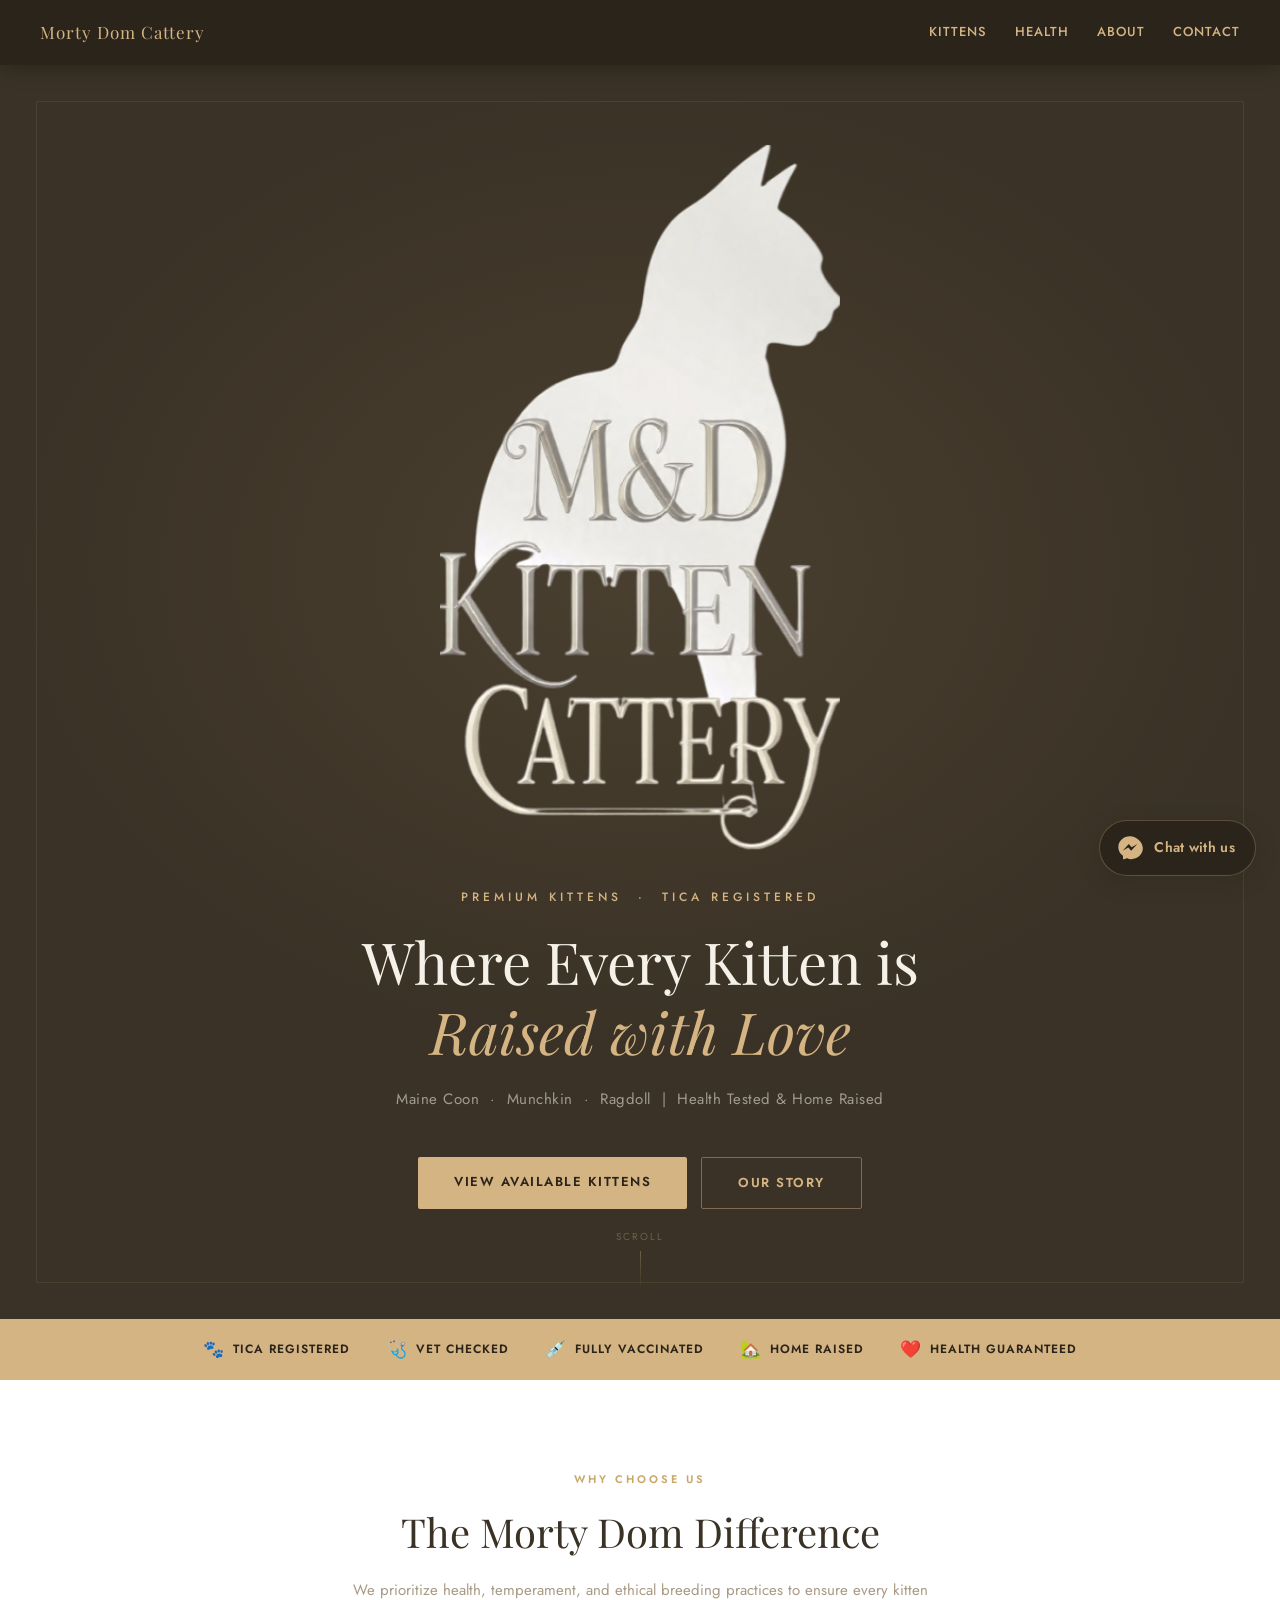
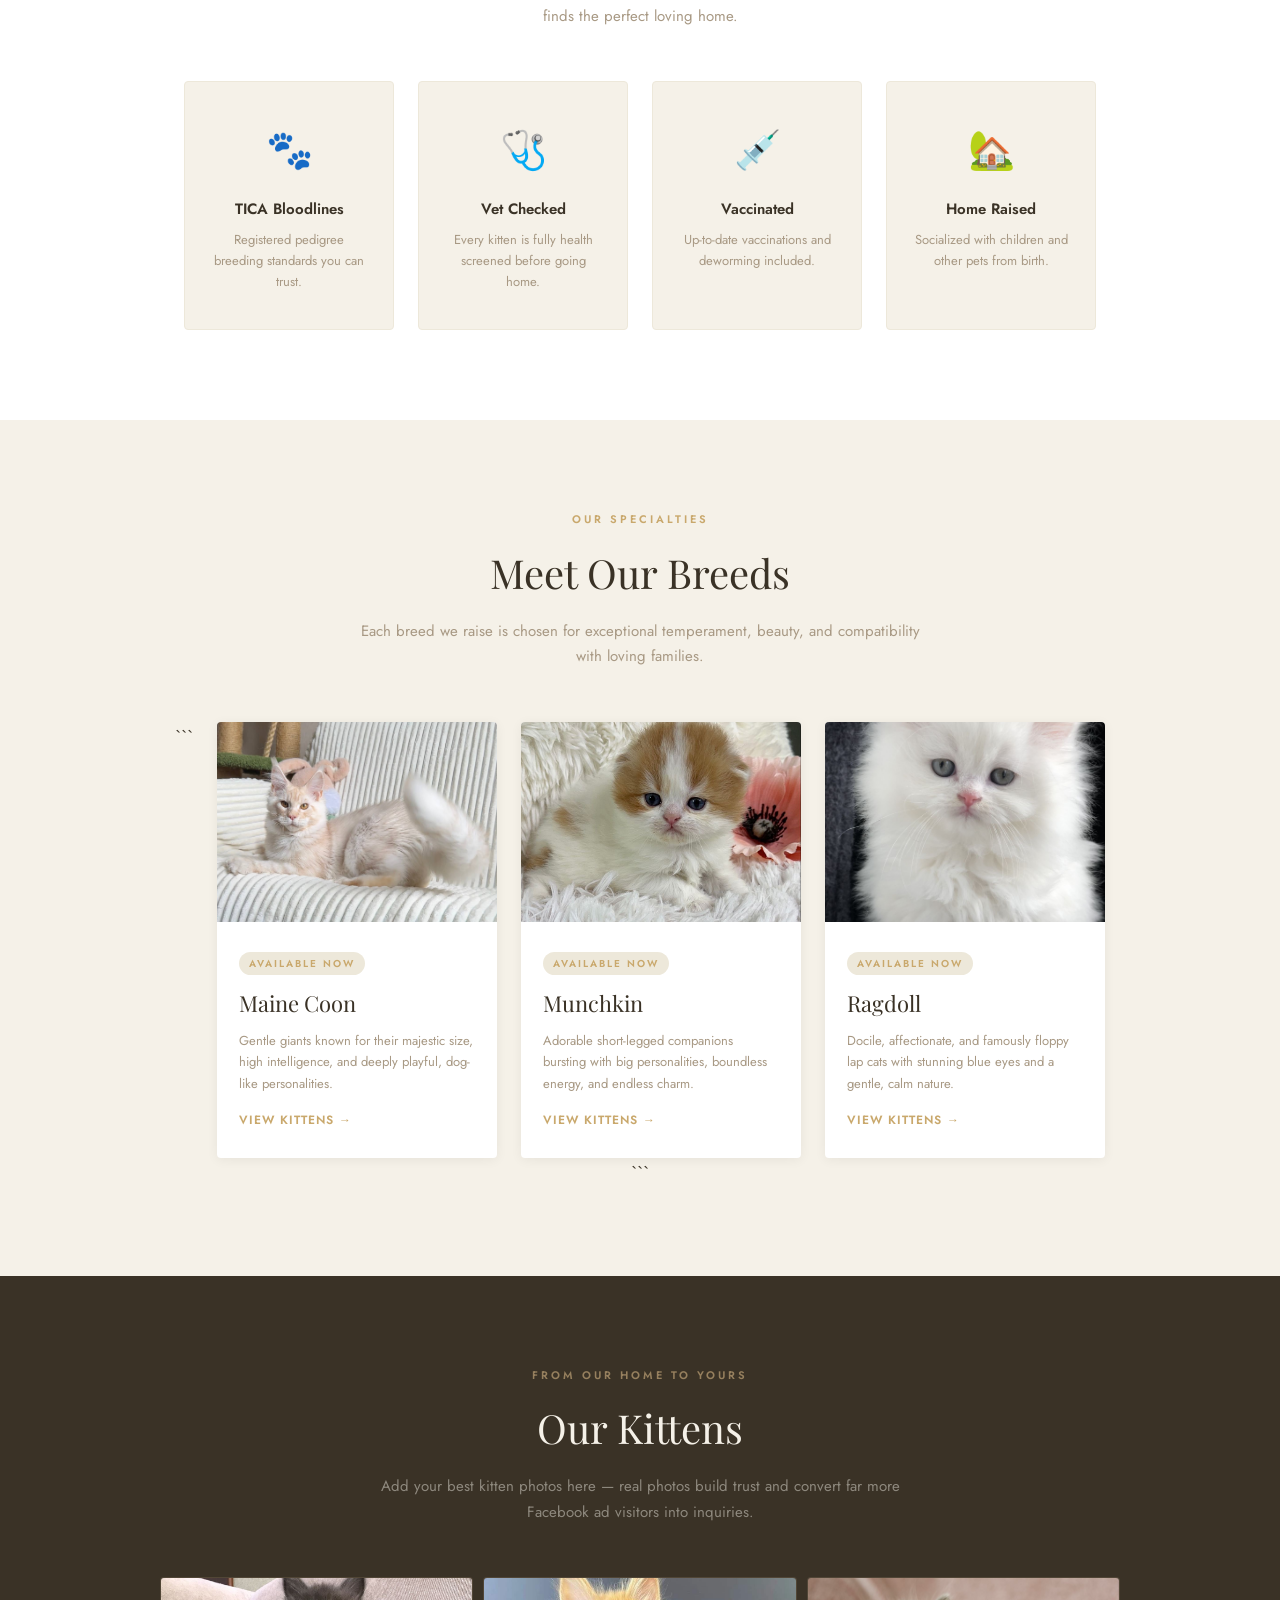
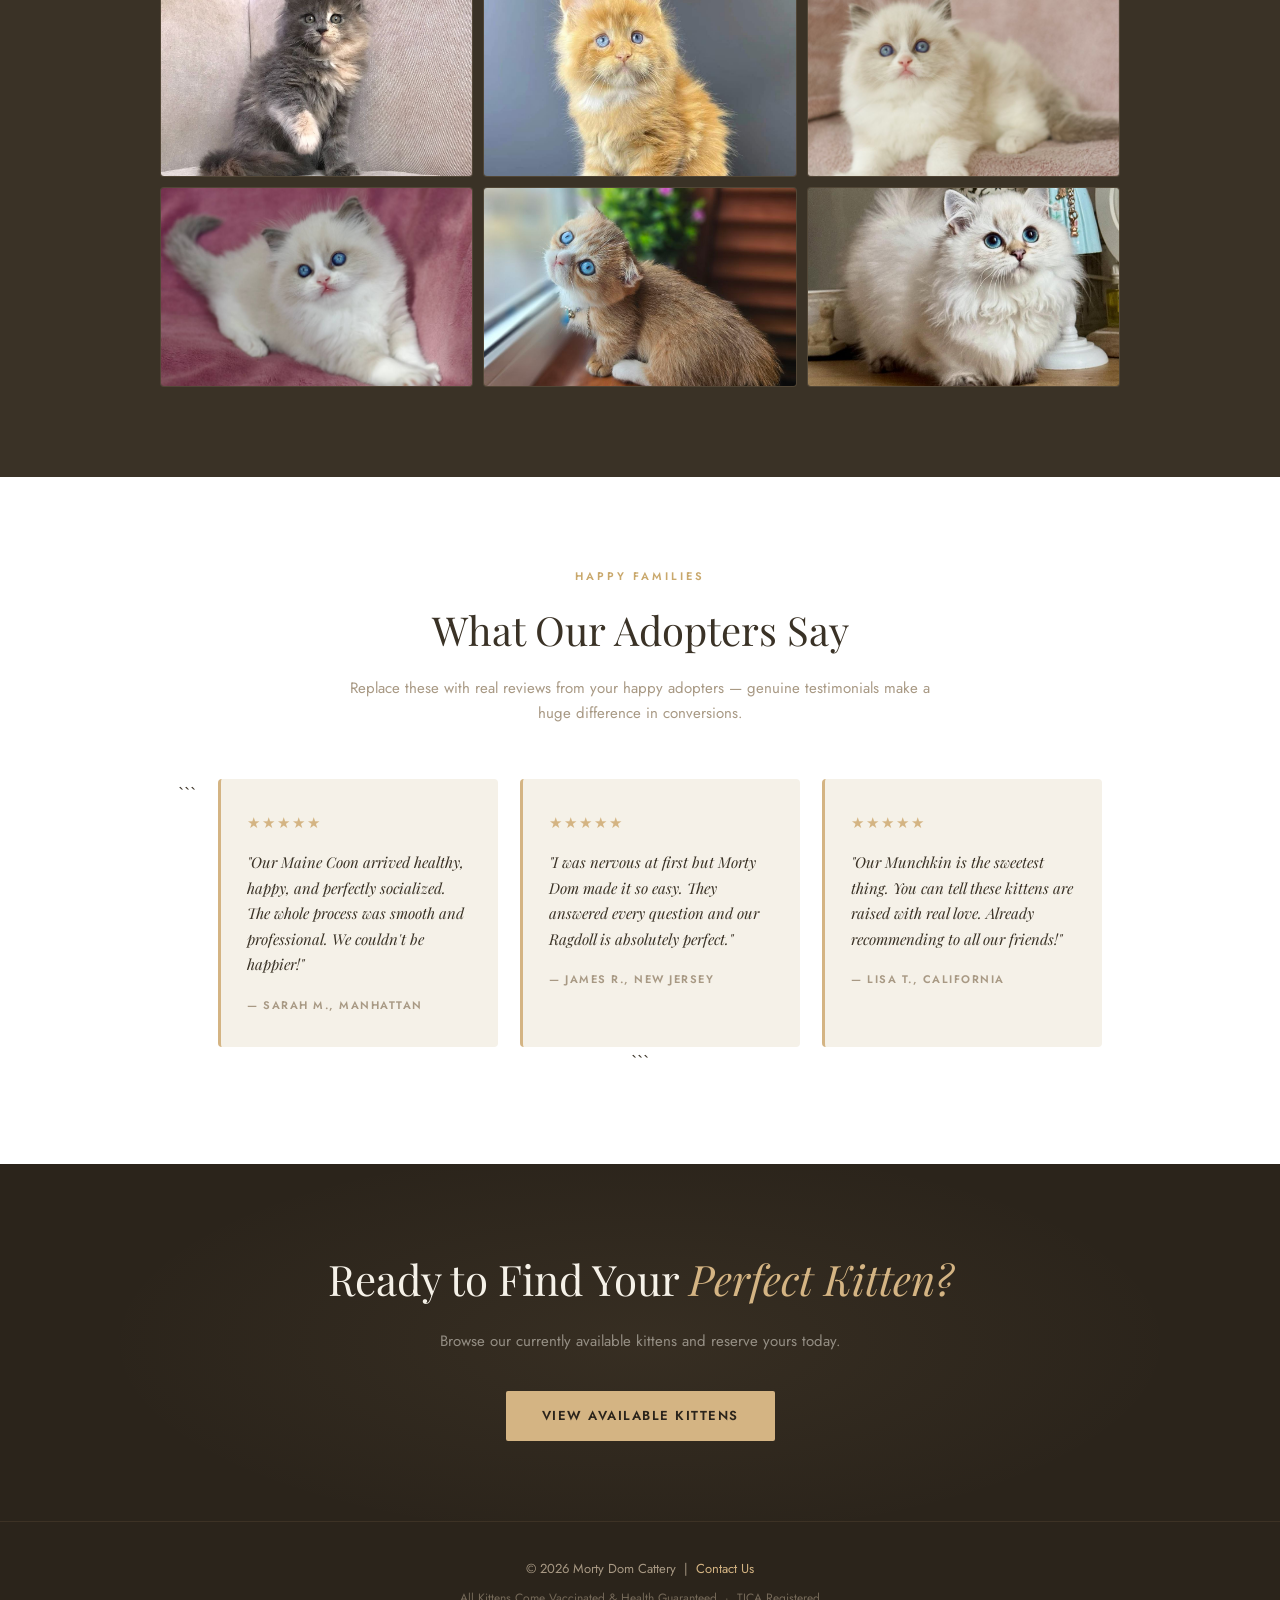
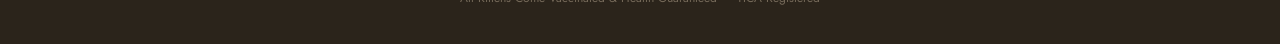
==== index.html @ b960235f "Update testimonial author location from Brooklyn to California" ====
<!DOCTYPE html>

<html lang="en">
<head>
  <!-- Google tag (gtag.js) -->
<script async src="https://www.googletagmanager.com/gtag/js?id=G-SXWEN5PYM0"></script>
<script>
  window.dataLayer = window.dataLayer || [];
  function gtag(){dataLayer.push(arguments);}
  gtag('js', new Date());

  gtag('config', 'G-SXWEN5PYM0');
</script>
  <meta charset="UTF-8">
  <meta name="viewport" content="width=device-width, initial-scale=1.0">
  <title>Morty Dom Cattery | TICA Registered Kittens </title>
  <meta name="description" content="Morty Dom Cattery: Ethical, home-raised Maine Coon, Munchkin & Ragdoll kittens  TICA registered, health tested, socialized. Contact us for available kittens.">
  <link rel="canonical" href="https://mortydomcattery.site/mortydomcattery-eng/"
  <meta name="robots" content="index, follow">
  <link href="https://fonts.googleapis.com/css2?family=Playfair+Display:ital,wght@0,400;0,600;1,400&family=Jost:wght@300;400;500;600&display=swap" rel="stylesheet">

  <style>
    :root {
      --dark:  #2b241b;
      --dark2: #3a3226;
      --gold:  #d4b483;
      --gold2: #c9a86c;
      --cream: #f5f1e8;
      --cream2:#ede8da;
      --muted: #a89984;
    }

    *, *::before, *::after { box-sizing: border-box; margin: 0; padding: 0; }

    body {
      font-family: 'Jost', sans-serif;
      background: var(--cream);
      color: var(--dark2);
      line-height: 1.7;
      overflow-x: hidden;
    }

    /* NAV */
    .nav {
      background: var(--dark);
      padding: 18px 40px;
      display: flex;
      align-items: center;
      justify-content: space-between;
      position: sticky;
      top: 0;
      z-index: 100;
      box-shadow: 0 2px 20px rgba(0,0,0,0.3);
    }
    .nav-brand {
      color: var(--gold);
      font-family: 'Playfair Display', serif;
      font-size: 17px;
      letter-spacing: 1px;
      text-decoration: none;
    }
    .nav-links { display: flex; gap: 28px; }
    .nav-links a {
      color: var(--gold);
      text-decoration: none;
      font-size: 13px;
      font-weight: 500;
      letter-spacing: 1px;
      text-transform: uppercase;
      transition: color 0.2s;
    }
    .nav-links a:hover { color: #fff; }

    /* HERO */
    .hero {
      background: var(--dark2);
      min-height: 94vh;
      display: flex;
      flex-direction: column;
      align-items: center;
      justify-content: center;
      text-align: center;
      padding: 80px 24px 110px;
      position: relative;
      overflow: hidden;
    }
    .hero::before {
      content: '';
      position: absolute; inset: 0;
      background: radial-gradient(ellipse 70% 55% at 50% 40%, rgba(212,180,131,0.10) 0%, transparent 70%);
      pointer-events: none;
    }
    .hero::after {
      content: '';
      position: absolute;
      top: 36px; left: 36px; right: 36px; bottom: 36px;
      border: 1px solid rgba(212,180,131,0.12);
      pointer-events: none;
    }
    .hero-logo {
      width: min(52vw, 400px);
      height: auto;
      margin: 0 auto 36px;
      animation: fadeDown 0.9s ease both;
    }
    .hero-eyebrow {
      font-size: 12px; font-weight: 500;
      letter-spacing: 4px; text-transform: uppercase;
      color: var(--gold); margin-bottom: 18px;
      animation: fadeDown 0.9s 0.1s ease both;
    }
    .hero h1 {
      font-family: 'Playfair Display', serif;
      font-size: clamp(30px, 5.5vw, 58px);
      color: var(--cream);
      font-weight: 400; line-height: 1.22;
      max-width: 700px; margin: 0 auto 20px;
      animation: fadeDown 0.9s 0.2s ease both;
    }
    .hero h1 em { color: var(--gold); font-style: italic; }
    .hero-sub {
      color: rgba(245,241,232,0.55);
      font-size: 15px; letter-spacing: 0.5px;
      margin-bottom: 44px;
      animation: fadeDown 0.9s 0.3s ease both;
    }
    .hero-btns {
      display: flex; gap: 14px; flex-wrap: wrap; justify-content: center;
      animation: fadeDown 0.9s 0.4s ease both;
    }

    .btn {
      padding: 14px 36px;
      border-radius: 2px;
      font-family: 'Jost', sans-serif;
      font-size: 13px; font-weight: 600;
      letter-spacing: 1.5px; text-transform: uppercase;
      text-decoration: none;
      transition: all 0.25s;
      display: inline-block;
    }
    .btn-primary { background: var(--gold); color: var(--dark); }
    .btn-primary:hover {
      background: var(--gold2);
      transform: translateY(-2px);
      box-shadow: 0 8px 24px rgba(212,180,131,0.3);
    }
    .btn-outline {
      border: 1.5px solid rgba(212,180,131,0.45);
      color: var(--gold);
    }
    .btn-outline:hover {
      border-color: var(--gold);
      background: rgba(212,180,131,0.07);
      transform: translateY(-2px);
    }

    .scroll-cue {
      position: absolute; bottom: 30px; left: 50%;
      transform: translateX(-50%);
      display: flex; flex-direction: column; align-items: center; gap: 6px;
      color: rgba(212,180,131,0.35);
      font-size: 10px; letter-spacing: 2px; text-transform: uppercase;
      animation: floatY 2.6s ease-in-out infinite;
    }
    .scroll-cue::after {
      content: '';
      display: block; width: 1px; height: 38px;
      background: linear-gradient(to bottom, rgba(212,180,131,0.35), transparent);
    }

    /* TRUST STRIP */
    .trust-strip {
      background: var(--gold);
      padding: 16px 20px;
      display: flex; justify-content: center; gap: 36px; flex-wrap: wrap;
    }
    .trust-item {
      display: flex; align-items: center; gap: 8px;
      font-size: 12px; font-weight: 600;
      letter-spacing: 1px; text-transform: uppercase;
      color: var(--dark);
    }
    .trust-item .ti { font-size: 17px; }

    /* SECTION HEADERS */
    .section-label {
      font-size: 11px; font-weight: 600;
      letter-spacing: 3px; text-transform: uppercase;
      color: var(--gold2); margin-bottom: 10px;
    }
    .section-title {
      font-family: 'Playfair Display', serif;
      font-size: clamp(26px, 4vw, 40px);
      font-weight: 400; color: var(--dark2);
      margin-bottom: 12px;
    }
    .section-desc {
      max-width: 580px; margin: 0 auto 52px;
      color: var(--muted); font-size: 15px;
    }

    /* WHY US */
    .why {
      background: #fff;
      padding: 90px 20px;
      text-align: center;
    }
    .why-grid {
      display: flex; justify-content: center; gap: 24px; flex-wrap: wrap;
      max-width: 960px; margin: 0 auto;
    }
    .why-card {
      background: var(--cream);
      border: 1px solid var(--cream2);
      border-radius: 4px;
      padding: 36px 24px; width: 210px;
      transition: transform 0.25s, box-shadow 0.25s;
    }
    .why-card:hover {
      transform: translateY(-5px);
      box-shadow: 0 14px 36px rgba(58,50,38,0.08);
    }
    .why-card .big-icon { font-size: 38px; margin-bottom: 14px; display: block; }
    .why-card h3 { font-size: 15px; font-weight: 600; margin-bottom: 8px; }
    .why-card p { font-size: 13px; color: var(--muted); line-height: 1.6; }

    /* BREEDS */
    .breeds-section {
      background: var(--cream);
      padding: 90px 20px;
      text-align: center;
    }
    .breeds-grid {
      display: flex; justify-content: center; gap: 24px; flex-wrap: wrap;
      max-width: 960px; margin: 0 auto;
    }
    .breed-card {
      background: #fff;
      border-radius: 4px; overflow: hidden;
      width: 280px;
      box-shadow: 0 2px 12px rgba(0,0,0,0.06);
      transition: transform 0.25s, box-shadow 0.25s;
      text-align: left;
    }
    .breed-card:hover {
      transform: translateY(-6px);
      box-shadow: 0 18px 44px rgba(58,50,38,0.12);
    }
    .breed-img-slot {
      width: 100%; height: 200px;
      background: var(--cream2);
      display: flex; flex-direction: column;
      align-items: center; justify-content: center; gap: 8px;
      color: var(--muted); overflow: hidden;
    }
    .breed-img-slot img { width: 100%; height: 100%; object-fit: cover; display: block; }
    .breed-img-slot .paw { font-size: 42px; opacity: 0.3; }
    .breed-img-slot .slot-label {
      font-size: 10px; letter-spacing: 2px;
      text-transform: uppercase; opacity: 0.6;
    }
    .breed-body { padding: 26px 22px; }
    .breed-tag {
      display: inline-block;
      background: var(--cream2); color: var(--gold2);
      font-size: 10px; font-weight: 600;
      letter-spacing: 2px; text-transform: uppercase;
      padding: 3px 10px; border-radius: 20px; margin-bottom: 10px;
    }
    .breed-body h3 {
      font-family: 'Playfair Display', serif;
      font-size: 22px; font-weight: 400;
      color: var(--dark2); margin-bottom: 8px;
    }
    .breed-body p { font-size: 13px; color: var(--muted); line-height: 1.65; }
    .breed-link {
      display: inline-block; margin-top: 16px;
      font-size: 12px; font-weight: 600;
      letter-spacing: 1px; text-transform: uppercase;
      color: var(--gold2); text-decoration: none;
      border-bottom: 1px solid transparent;
      transition: border-color 0.2s;
    }
    .breed-link:hover { border-color: var(--gold2); }

    /* GALLERY */
    .gallery-section {
      background: var(--dark2);
      padding: 90px 20px;
      text-align: center;
    }
    .gallery-section .section-title { color: var(--cream); }
    .gallery-section .section-desc { color: rgba(245,241,232,0.45); }
    .gallery-grid {
      display: grid;
      grid-template-columns: repeat(3, 1fr);
      gap: 10px;
      max-width: 960px; margin: 0 auto;
    }
    .gallery-slot {
      background: rgba(255,255,255,0.04);
      border: 1px solid rgba(212,180,131,0.10);
      border-radius: 4px; height: 200px;
      display: flex; flex-direction: column;
      align-items: center; justify-content: center; gap: 10px;
      color: rgba(212,180,131,0.25);
      font-size: 10px; letter-spacing: 2px; text-transform: uppercase;
      transition: background 0.2s; overflow: hidden;
    }
    .gallery-slot img { width: 100%; height: 100%; object-fit: cover; display: block; }
    .gallery-slot:hover { background: rgba(212,180,131,0.04); }
    .gallery-slot .cam { font-size: 30px; opacity: 0.25; }

    /* TESTIMONIALS */
    .testimonials {
      background: #fff;
      padding: 90px 20px;
      text-align: center;
    }
    .testi-grid {
      display: flex; justify-content: center; gap: 22px; flex-wrap: wrap;
      max-width: 960px; margin: 0 auto;
    }
    .testi-card {
      background: var(--cream);
      border-left: 3px solid var(--gold);
      border-radius: 4px;
      padding: 32px 26px; width: 280px;
      text-align: left;
      transition: transform 0.2s;
    }
    .testi-card:hover { transform: translateY(-3px); }
    .stars { color: var(--gold); font-size: 15px; margin-bottom: 14px; letter-spacing: 2px; }
    .testi-card blockquote {
      font-family: 'Playfair Display', serif;
      font-style: italic; font-size: 15px;
      color: var(--dark2); line-height: 1.7;
      margin-bottom: 18px;
    }
    .testi-author {
      font-size: 11px; font-weight: 600;
      letter-spacing: 1.5px; text-transform: uppercase;
      color: var(--muted);
    }

    /* CTA BANNER */
    .cta-banner {
      background: var(--dark);
      padding: 80px 20px;
      text-align: center;
      position: relative; overflow: hidden;
    }
    .cta-banner::before {
      content: '';
      position: absolute; inset: 0;
      background: radial-gradient(ellipse 60% 80% at 50% 50%, rgba(212,180,131,0.07) 0%, transparent 70%);
    }
    .cta-banner h2 {
      font-family: 'Playfair Display', serif;
      font-size: clamp(24px, 4vw, 42px);
      color: var(--cream); font-weight: 400;
      margin-bottom: 14px; position: relative;
    }
    .cta-banner h2 em { color: var(--gold); font-style: italic; }
    .cta-banner p {
      color: rgba(245,241,232,0.5); font-size: 15px;
      margin-bottom: 36px; position: relative;
    }
    .cta-banner .btn { position: relative; }

    /* FOOTER */
    footer {
      background: var(--dark);
      border-top: 1px solid rgba(212,180,131,0.1);
      color: var(--muted);
      text-align: center;
      padding: 36px 20px;
      font-size: 13px;
    }
    footer a { color: var(--gold); text-decoration: none; }
    footer a:hover { text-decoration: underline; }

    /* ANIMATIONS */
    @keyframes fadeDown {
      from { opacity: 0; transform: translateY(-16px); }
      to   { opacity: 1; transform: translateY(0); }
    }
    @keyframes floatY {
      0%, 100% { transform: translateX(-50%) translateY(0); }
      50%       { transform: translateX(-50%) translateY(7px); }
    }

    /* RESPONSIVE */
    @media (max-width: 700px) {
      .nav { padding: 14px 18px; }
      .nav-links { gap: 14px; }
      .nav-links a { font-size: 11px; letter-spacing: 0.5px; }
      .hero::after { display: none; }
      .gallery-grid { grid-template-columns: repeat(2, 1fr); }
      .why-card { width: 150px; padding: 24px 14px; }
      .breed-card, .testi-card { width: 100%; max-width: 340px; }
    }
  </style>

</head>
<body>

  <!-- NAV -->

  <nav class="nav">
    <a href="index.html" class="nav-brand">Morty Dom Cattery</a>
    <div class="nav-links">
      <a href="kittens.html">Kittens</a>
      <a href="health.html">Health</a>
      <a href="about.html">About</a>
      <a href="contact.html">Contact</a>
    </div>
  </nav>

  <!-- HERO -->

  <section class="hero">
    <img src="images/logo.png?v=19" alt="Morty Dom Cattery" class="hero-logo">
    <p class="hero-eyebrow">premium kittens &nbsp;·&nbsp; TICA Registered</p>
    <h1>Where Every Kitten is <em>Raised with Love</em></h1>
    <p class="hero-sub">Maine Coon &nbsp;·&nbsp; Munchkin &nbsp;·&nbsp; Ragdoll &nbsp;|&nbsp; Health Tested &amp; Home Raised</p>
    <div class="hero-btns">
      <a href="kittens.html" class="btn btn-primary">View Available Kittens</a>
      <a href="about.html" class="btn btn-outline">Our Story</a>
    </div>
    <div class="scroll-cue">Scroll</div>
  </section>

  <!-- TRUST STRIP -->

  <div class="trust-strip">
    <div class="trust-item"><span class="ti">🐾</span> TICA Registered</div>
    <div class="trust-item"><span class="ti">🩺</span> Vet Checked</div>
    <div class="trust-item"><span class="ti">💉</span> Fully Vaccinated</div>
    <div class="trust-item"><span class="ti">🏡</span> Home Raised</div>
    <div class="trust-item"><span class="ti">❤️</span> Health Guaranteed</div>
  </div>

  <!-- WHY US -->

  <section class="why">
    <p class="section-label">Why Choose Us</p>
    <h2 class="section-title">The Morty Dom Difference</h2>
    <p class="section-desc">We prioritize health, temperament, and ethical breeding practices to ensure every kitten finds the perfect loving home.</p>
    <div class="why-grid">
      <div class="why-card">
        <span class="big-icon">🐾</span>
        <h3>TICA Bloodlines</h3>
        <p>Registered pedigree breeding standards you can trust.</p>
      </div>
      <div class="why-card">
        <span class="big-icon">🩺</span>
        <h3>Vet Checked</h3>
        <p>Every kitten is fully health screened before going home.</p>
      </div>
      <div class="why-card">
        <span class="big-icon">💉</span>
        <h3>Vaccinated</h3>
        <p>Up-to-date vaccinations and deworming included.</p>
      </div>
      <div class="why-card">
        <span class="big-icon">🏡</span>
        <h3>Home Raised</h3>
        <p>Socialized with children and other pets from birth.</p>
      </div>
    </div>
  </section>

  <!-- BREEDS -->

  <section class="breeds-section">
    <p class="section-label">Our Specialties</p>
    <h2 class="section-title">Meet Our Breeds</h2>
    <p class="section-desc">Each breed we raise is chosen for exceptional temperament, beauty, and compatibility with loving families.</p>
    <div class="breeds-grid">

```
  <div class="breed-card">
    <div class="breed-img-slot">
      <img src="images/Maine Coon.JPG" alt="Maine Coon Kitten">
    </div>
    <div class="breed-body">
      <span class="breed-tag">Available Now</span>
      <h3>Maine Coon</h3>
      <p>Gentle giants known for their majestic size, high intelligence, and deeply playful, dog-like personalities.</p>
      <a href="kittens.html" class="breed-link">View Kittens →</a>
    </div>
  </div>

  <div class="breed-card">
    <div class="breed-img-slot">
      <img src="images/Munchkin.JPG" alt="Munchkin Kitten">
    </div>
    <div class="breed-body">
      <span class="breed-tag">Available Now</span>
      <h3>Munchkin</h3>
      <p>Adorable short-legged companions bursting with big personalities, boundless energy, and endless charm.</p>
      <a href="kittens.html" class="breed-link">View Kittens →</a>
    </div>
  </div>

  <div class="breed-card">
    <div class="breed-img-slot">
      <img src="images/Ragdoll.JPG" alt="Ragdoll Kitten">
    </div>
    <div class="breed-body">
      <span class="breed-tag">Available Now</span>
      <h3>Ragdoll</h3>
      <p>Docile, affectionate, and famously floppy lap cats with stunning blue eyes and a gentle, calm nature.</p>
      <a href="kittens.html" class="breed-link">View Kittens →</a>
    </div>
  </div>

</div>
```

  </section>

  <!-- PHOTO GALLERY -->

  <section class="gallery-section">
    <p class="section-label" style="color: rgba(212,180,131,0.6);">From Our Home to Yours</p>
    <h2 class="section-title">Our Kittens</h2>
    <p class="section-desc">Add your best kitten photos here — real photos build trust and convert far more Facebook ad visitors into inquiries.</p>
    <div class="gallery-grid">
      <div class="gallery-slot"><img src="images/gallery 1.JPG" alt="Kitten"></div>
      <div class="gallery-slot"><img src="images/gallery 2.JPG" alt="Kitten"></div>
      <div class="gallery-slot"><img src="images/gallery 3.JPG" alt="Kitten"></div>
      <div class="gallery-slot"><img src="images/gallery 4.JPG" alt="Kitten"></div>
      <div class="gallery-slot"><img src="images/gallery 5.JPG" alt="Kitten"></div>
      <div class="gallery-slot"><img src="images/gallery 6.JPG" alt="Kitten"></div>
    </div>
  </section>

  <!-- TESTIMONIALS -->

  <section class="testimonials">
    <p class="section-label">Happy Families</p>
    <h2 class="section-title">What Our Adopters Say</h2>
    <p class="section-desc">Replace these with real reviews from your happy adopters — genuine testimonials make a huge difference in conversions.</p>
    <div class="testi-grid">

```
  <div class="testi-card">
    <div class="stars">★★★★★</div>
    <blockquote>"Our Maine Coon arrived healthy, happy, and perfectly socialized. The whole process was smooth and professional. We couldn't be happier!"</blockquote>
    <div class="testi-author">— Sarah M., Manhattan</div>
  </div>

  <div class="testi-card">
    <div class="stars">★★★★★</div>
    <blockquote>"I was nervous at first but Morty Dom made it so easy. They answered every question and our Ragdoll is absolutely perfect."</blockquote>
    <div class="testi-author">— James R., New Jersey</div>
  </div>

  <div class="testi-card">
    <div class="stars">★★★★★</div>
    <blockquote>"Our Munchkin is the sweetest thing. You can tell these kittens are raised with real love. Already recommending to all our friends!"</blockquote>
    <div class="testi-author">— Lisa T., California</div>
  </div>

</div>
```

  </section>

  <!-- CTA BANNER -->

  <section class="cta-banner">
    <h2>Ready to Find Your <em>Perfect Kitten?</em></h2>
    <p>Browse our currently available kittens and reserve yours today.</p>
    <a href="kittens.html" class="btn btn-primary">View Available Kittens</a>
  </section>

  <!-- FOOTER -->

  <footer>
    <p>© 2026 Morty Dom Cattery &nbsp;|&nbsp;
      <a href="contact.html">Contact Us</a>
    </p>
    <p style="margin-top:8px; font-size:12px; opacity:0.6;">All Kittens Come Vaccinated &amp; Health Guaranteed &nbsp;·&nbsp; TICA Registered</p>
  </footer>
<a href="https://m.me/MortyDomCatterry" class="mdc-chat-btn" target="_blank" rel="noopener noreferrer" aria-label="Chat with us on Messenger">
  <svg viewBox="0 0 24 24" width="28" height="28" fill="currentColor">
    <path d="M12 2C6.48 2 2 6.14 2 11.25c0 2.91 1.45 5.5 3.73 7.15.19.14.3.36.29.6l-.06 1.83c-.02.58.55 1.02 1.09.79l2.06-.88c.18-.08.39-.07.56.02 1.01.5 2.14.79 3.33.79 5.52 0 10-4.14 10-9.25S17.52 2 12 2zm1 12.25l-2.5-2.67-4.8 2.67 5.25-5.58 2.5 2.67 4.8-2.67-5.25 5.58z"/>
  </svg>
  <span class="mdc-chat-label">Chat with us</span>
</a>

<style>
  .mdc-chat-btn {
    position: fixed;
    bottom: 24px;
    right: 24px;
    background: #2b241b;
    color: #d4b483;
    height: 56px;
    padding: 0 20px 0 16px;
    border-radius: 30px;
    display: flex;
    align-items: center;
    gap: 10px;
    text-decoration: none;
    box-shadow: 0 6px 20px rgba(43,36,27,0.35);
    z-index: 9999;
    font-family: 'Jost', -apple-system, sans-serif;
    font-size: 14px;
    font-weight: 600;
    letter-spacing: 0.3px;
    border: 1px solid rgba(212,180,131,0.3);
    transition: transform 0.2s ease, background 0.2s ease;
  }
  .mdc-chat-btn:hover {
    transform: translateY(-2px);
    background: #3a3226;
  }
  .mdc-chat-btn svg {
    flex-shrink: 0;
  }
  @media (max-width: 480px) {
    .mdc-chat-label {
      display: none;
    }
    .mdc-chat-btn {
      width: 56px;
      height: 56px;
      padding: 0;
      justify-content: center;
      border-radius: 50%;
    }
  }
</style>
</body>
</html>
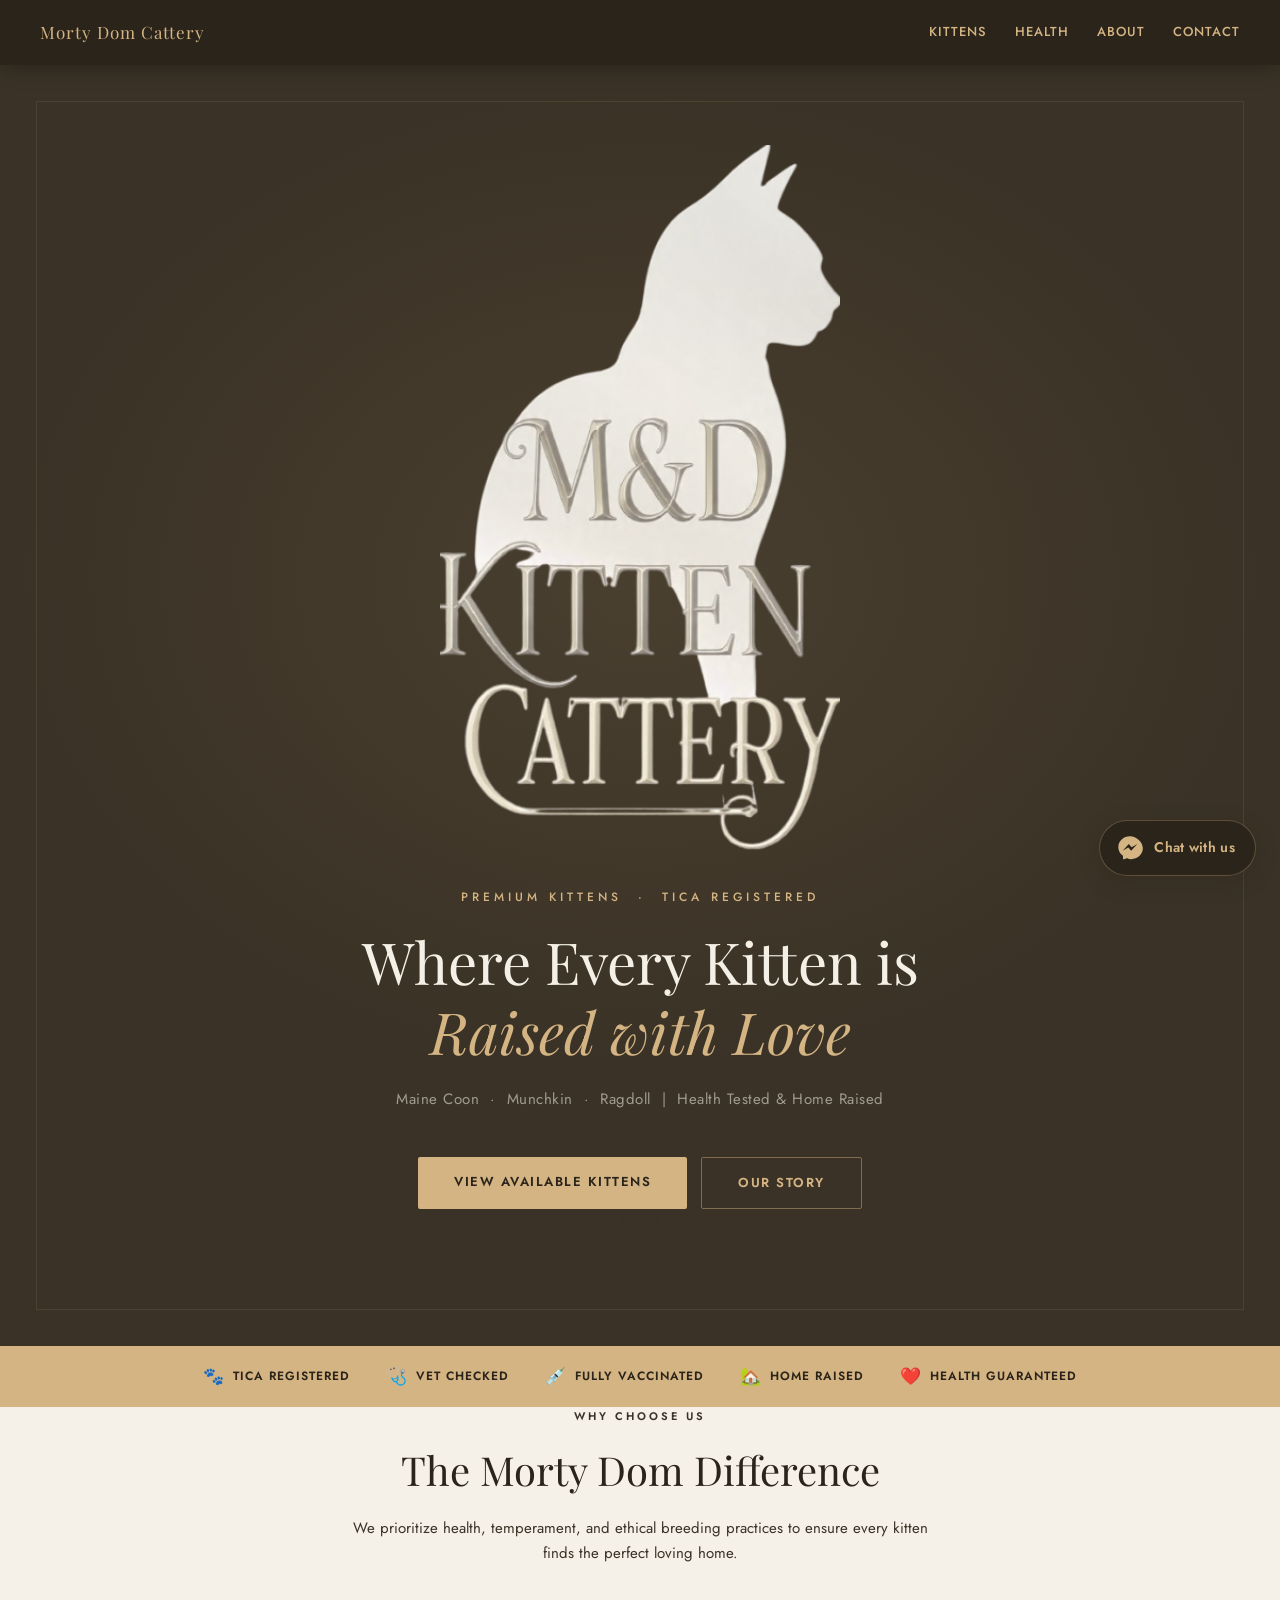
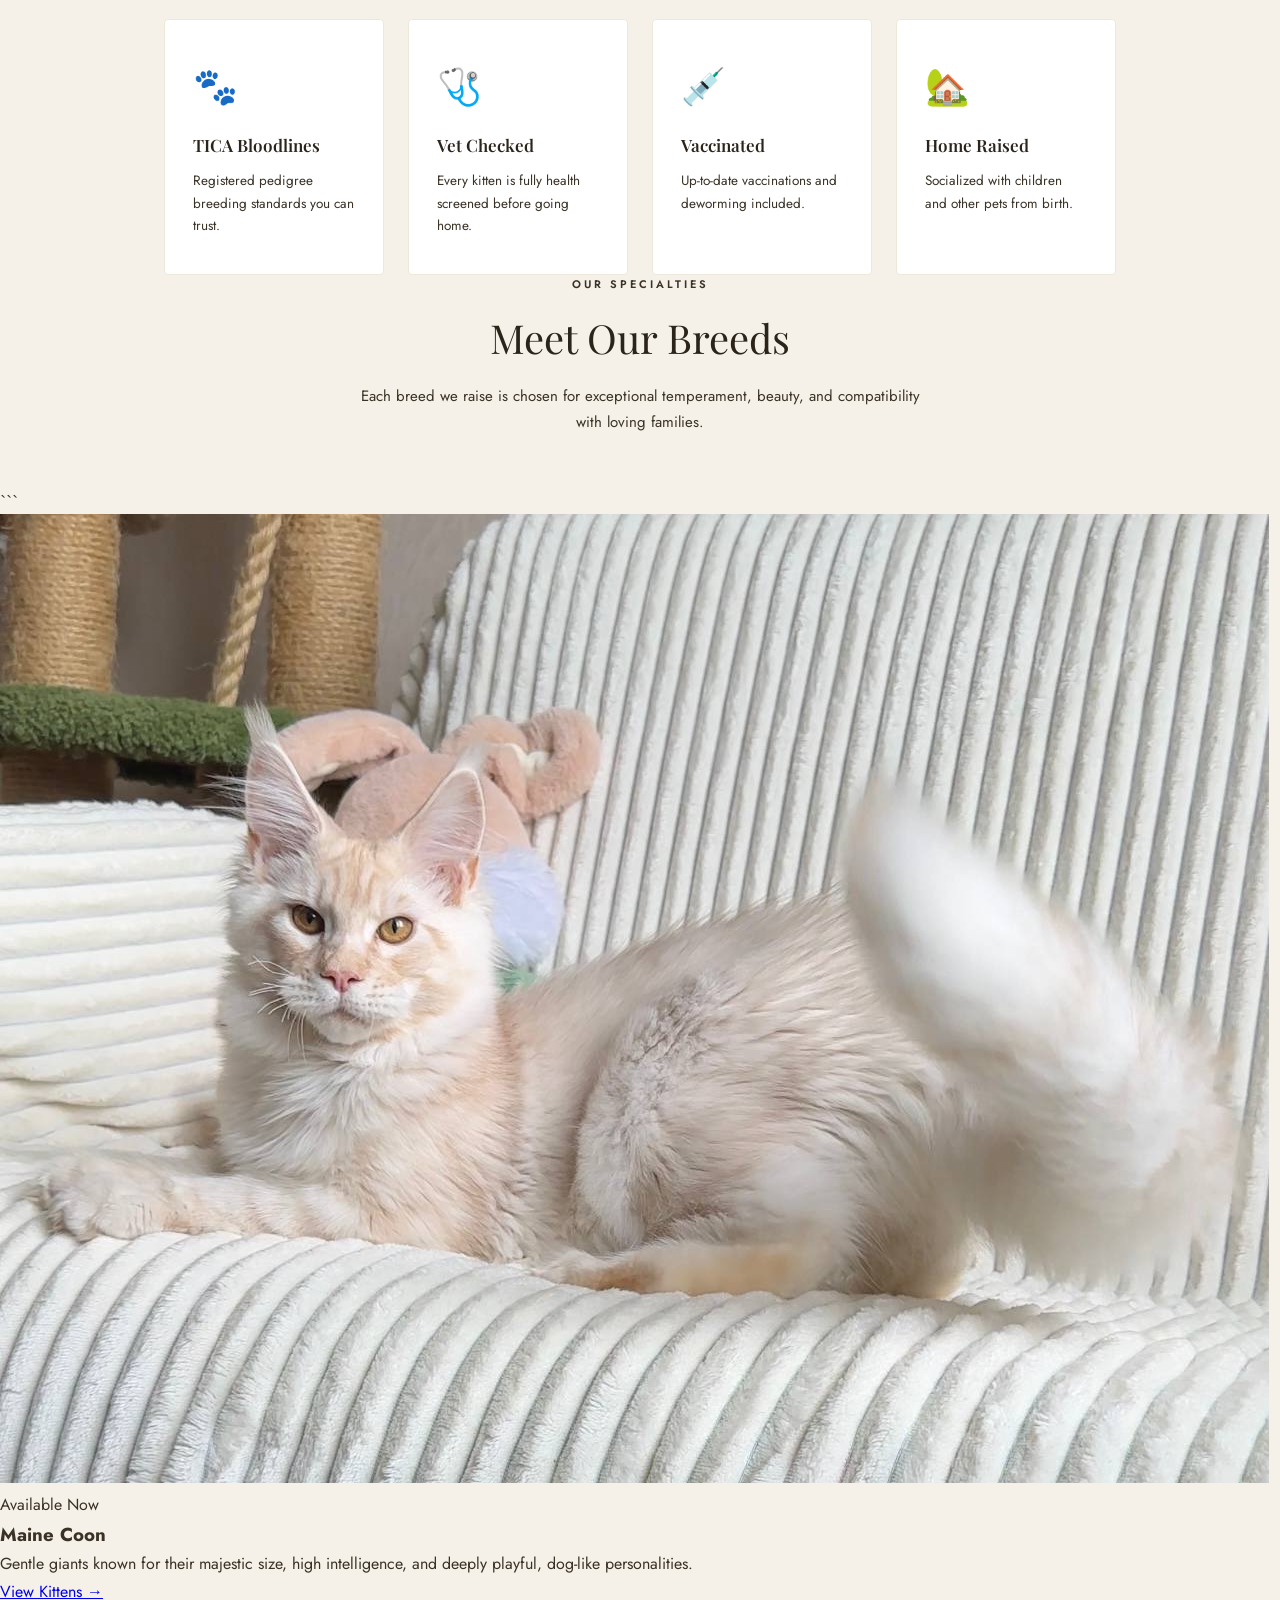
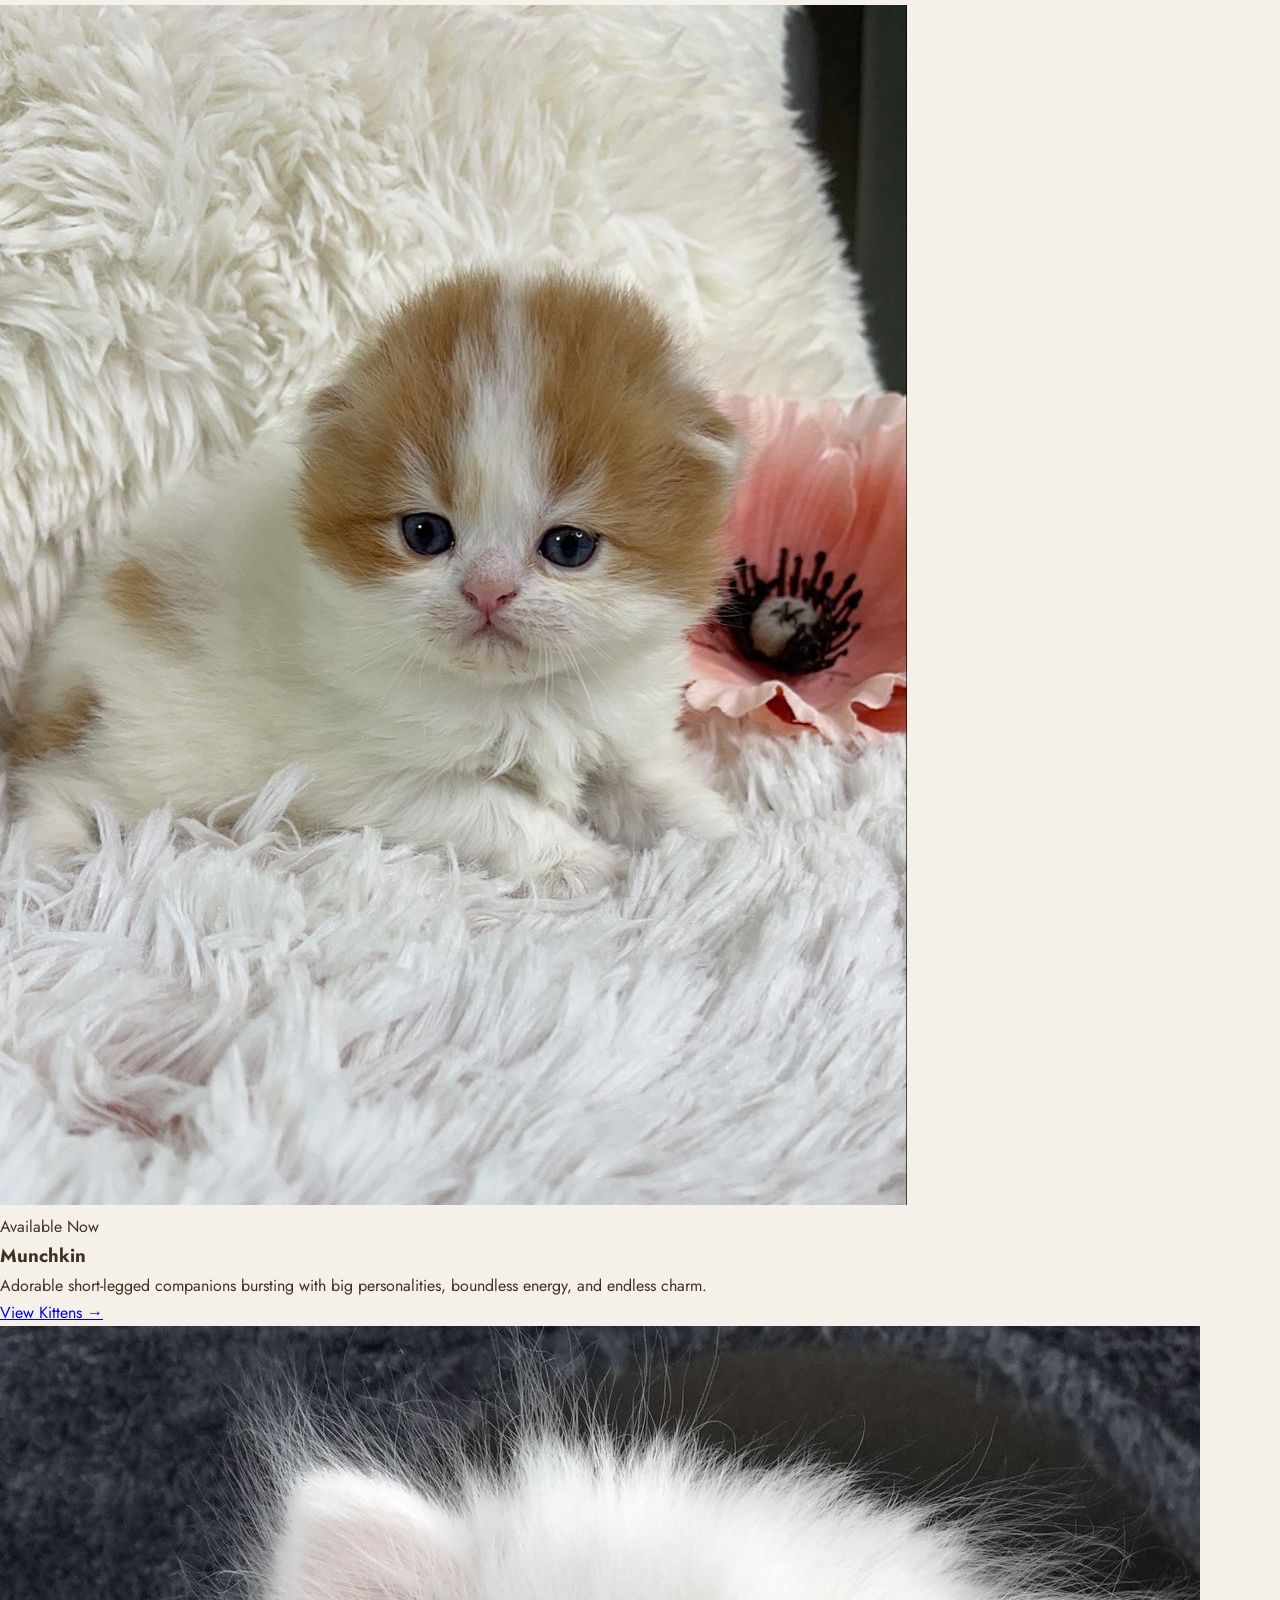
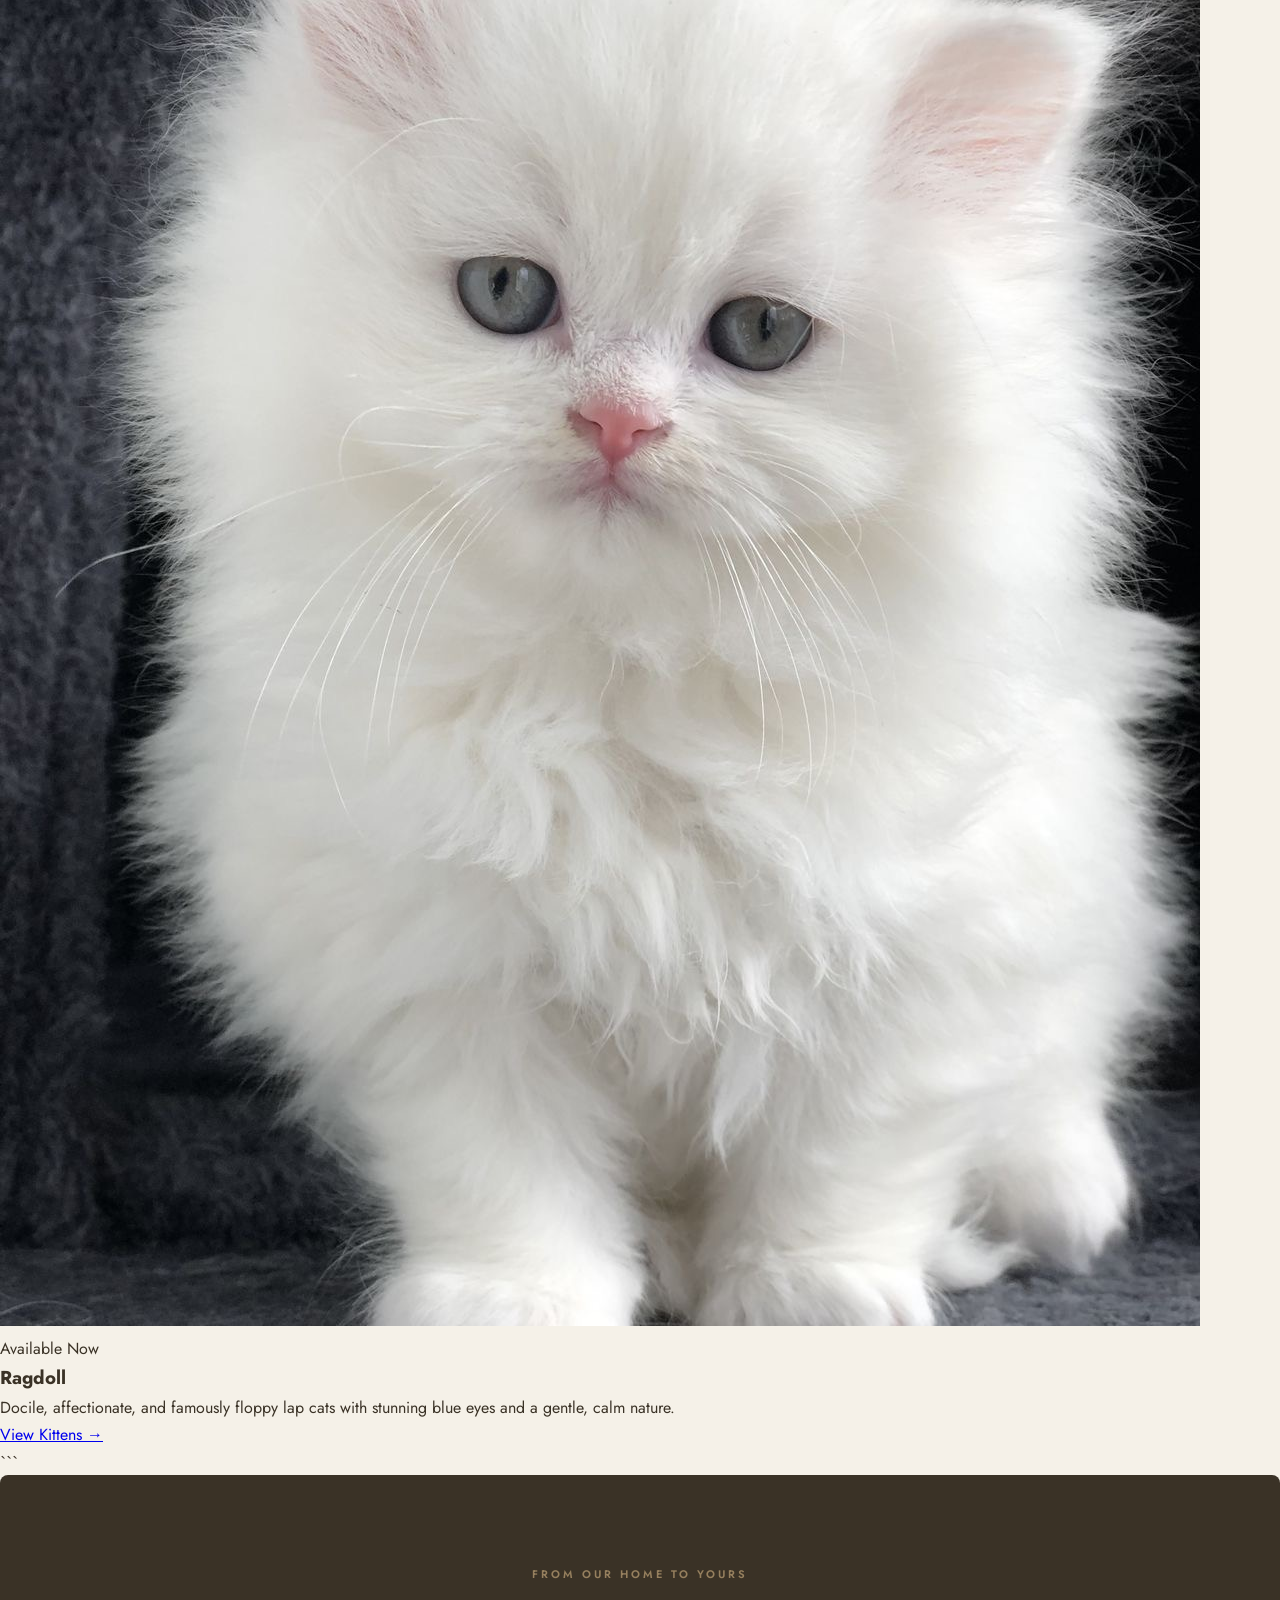
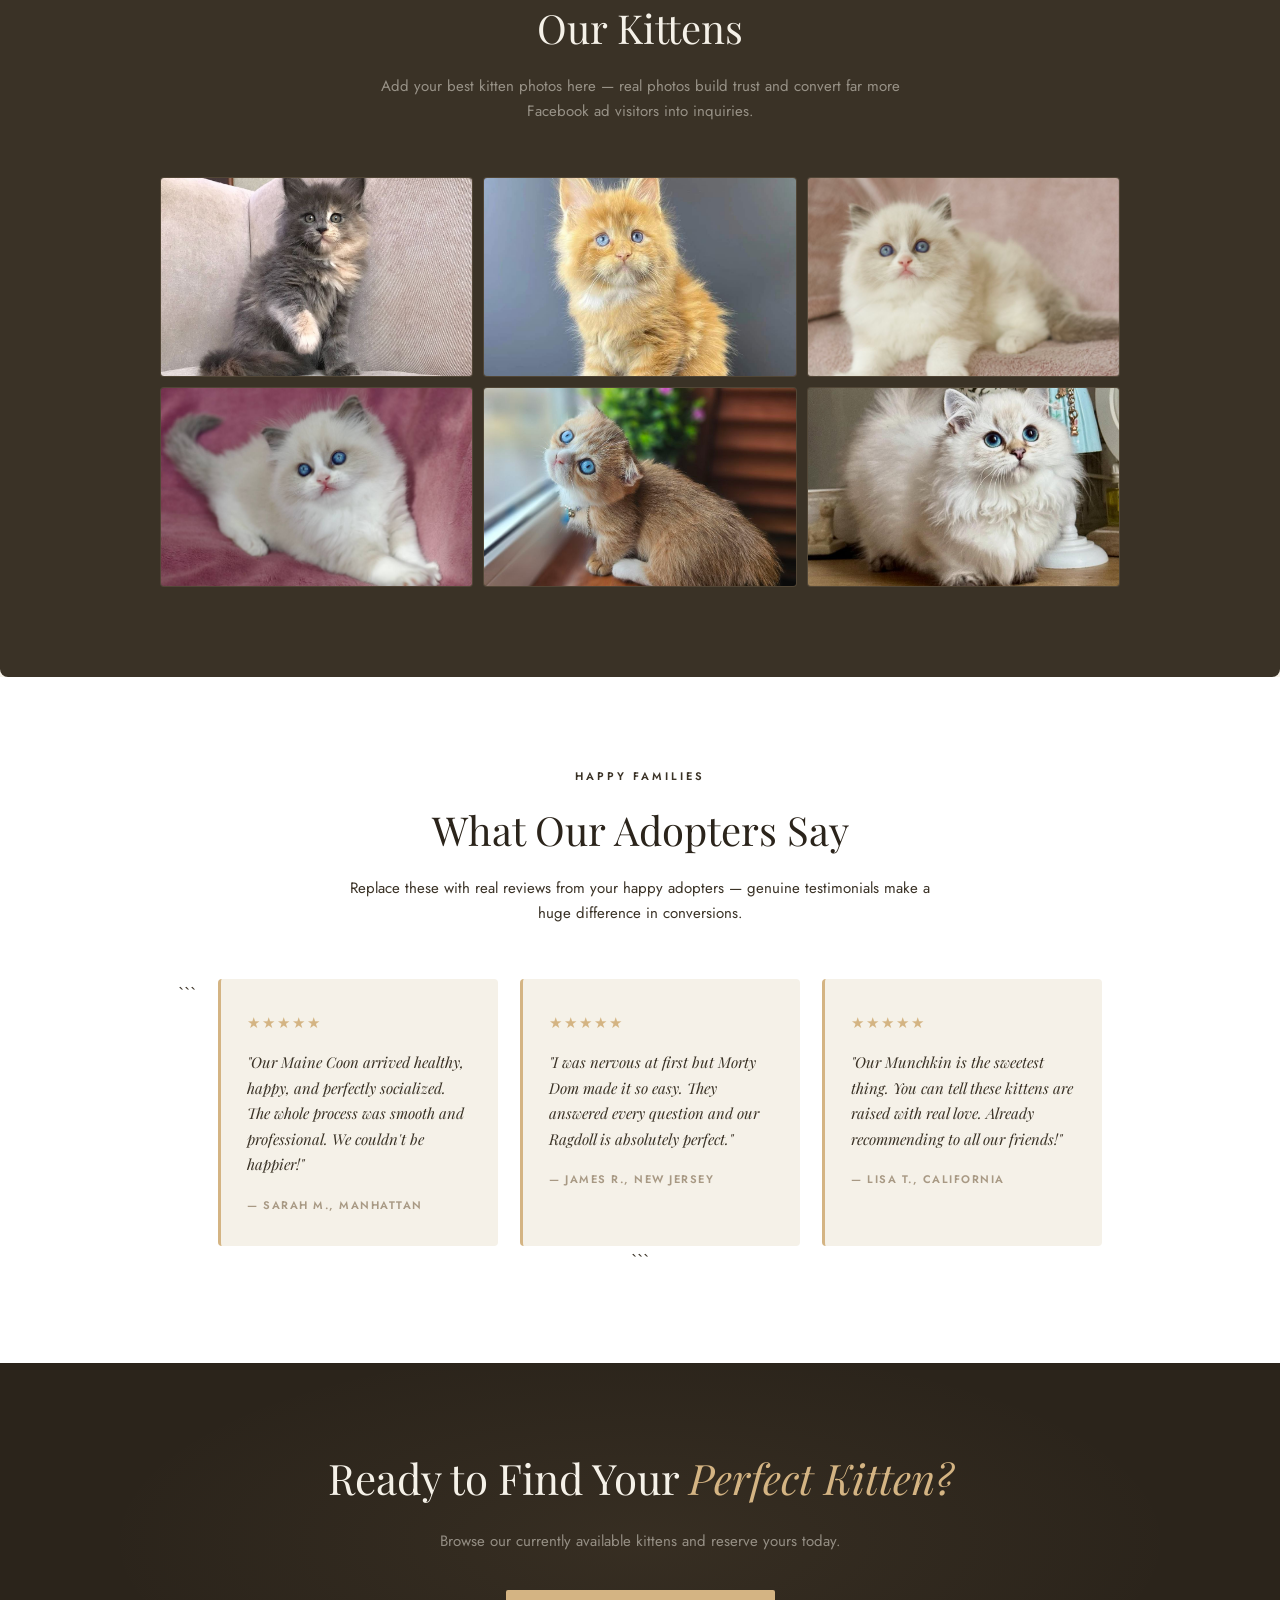
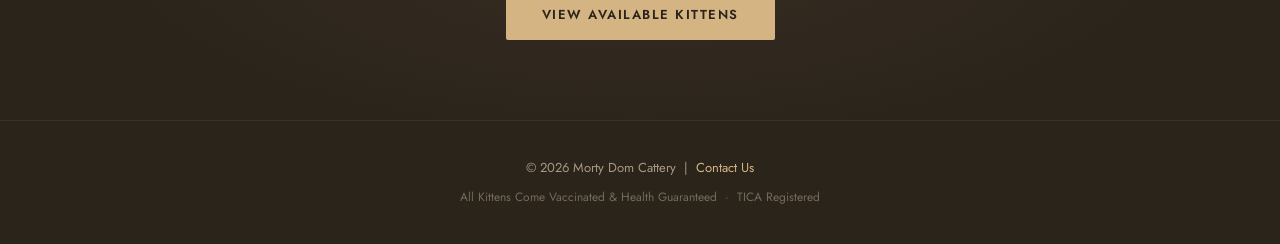
==== commit 8facb92c: "Move styles to external stylesheet Removed inline styles from index.html to external stylesheet." ====
--- a/index.html
+++ b/index.html
@@ -18,391 +18,8 @@
   <link rel="canonical" href="https://mortydomcattery.site/mortydomcattery-eng/"
   <meta name="robots" content="index, follow">
   <link href="https://fonts.googleapis.com/css2?family=Playfair+Display:ital,wght@0,400;0,600;1,400&family=Jost:wght@300;400;500;600&display=swap" rel="stylesheet">
-
-  <style>
-    :root {
-      --dark:  #2b241b;
-      --dark2: #3a3226;
-      --gold:  #d4b483;
-      --gold2: #c9a86c;
-      --cream: #f5f1e8;
-      --cream2:#ede8da;
-      --muted: #a89984;
-    }
-
-    *, *::before, *::after { box-sizing: border-box; margin: 0; padding: 0; }
-
-    body {
-      font-family: 'Jost', sans-serif;
-      background: var(--cream);
-      color: var(--dark2);
-      line-height: 1.7;
-      overflow-x: hidden;
-    }
-
-    /* NAV */
-    .nav {
-      background: var(--dark);
-      padding: 18px 40px;
-      display: flex;
-      align-items: center;
-      justify-content: space-between;
-      position: sticky;
-      top: 0;
-      z-index: 100;
-      box-shadow: 0 2px 20px rgba(0,0,0,0.3);
-    }
-    .nav-brand {
-      color: var(--gold);
-      font-family: 'Playfair Display', serif;
-      font-size: 17px;
-      letter-spacing: 1px;
-      text-decoration: none;
-    }
-    .nav-links { display: flex; gap: 28px; }
-    .nav-links a {
-      color: var(--gold);
-      text-decoration: none;
-      font-size: 13px;
-      font-weight: 500;
-      letter-spacing: 1px;
-      text-transform: uppercase;
-      transition: color 0.2s;
-    }
-    .nav-links a:hover { color: #fff; }
-
-    /* HERO */
-    .hero {
-      background: var(--dark2);
-      min-height: 94vh;
-      display: flex;
-      flex-direction: column;
-      align-items: center;
-      justify-content: center;
-      text-align: center;
-      padding: 80px 24px 110px;
-      position: relative;
-      overflow: hidden;
-    }
-    .hero::before {
-      content: '';
-      position: absolute; inset: 0;
-      background: radial-gradient(ellipse 70% 55% at 50% 40%, rgba(212,180,131,0.10) 0%, transparent 70%);
-      pointer-events: none;
-    }
-    .hero::after {
-      content: '';
-      position: absolute;
-      top: 36px; left: 36px; right: 36px; bottom: 36px;
-      border: 1px solid rgba(212,180,131,0.12);
-      pointer-events: none;
-    }
-    .hero-logo {
-      width: min(52vw, 400px);
-      height: auto;
-      margin: 0 auto 36px;
-      animation: fadeDown 0.9s ease both;
-    }
-    .hero-eyebrow {
-      font-size: 12px; font-weight: 500;
-      letter-spacing: 4px; text-transform: uppercase;
-      color: var(--gold); margin-bottom: 18px;
-      animation: fadeDown 0.9s 0.1s ease both;
-    }
-    .hero h1 {
-      font-family: 'Playfair Display', serif;
-      font-size: clamp(30px, 5.5vw, 58px);
-      color: var(--cream);
-      font-weight: 400; line-height: 1.22;
-      max-width: 700px; margin: 0 auto 20px;
-      animation: fadeDown 0.9s 0.2s ease both;
-    }
-    .hero h1 em { color: var(--gold); font-style: italic; }
-    .hero-sub {
-      color: rgba(245,241,232,0.55);
-      font-size: 15px; letter-spacing: 0.5px;
-      margin-bottom: 44px;
-      animation: fadeDown 0.9s 0.3s ease both;
-    }
-    .hero-btns {
-      display: flex; gap: 14px; flex-wrap: wrap; justify-content: center;
-      animation: fadeDown 0.9s 0.4s ease both;
-    }
-
-    .btn {
-      padding: 14px 36px;
-      border-radius: 2px;
-      font-family: 'Jost', sans-serif;
-      font-size: 13px; font-weight: 600;
-      letter-spacing: 1.5px; text-transform: uppercase;
-      text-decoration: none;
-      transition: all 0.25s;
-      display: inline-block;
-    }
-    .btn-primary { background: var(--gold); color: var(--dark); }
-    .btn-primary:hover {
-      background: var(--gold2);
-      transform: translateY(-2px);
-      box-shadow: 0 8px 24px rgba(212,180,131,0.3);
-    }
-    .btn-outline {
-      border: 1.5px solid rgba(212,180,131,0.45);
-      color: var(--gold);
-    }
-    .btn-outline:hover {
-      border-color: var(--gold);
-      background: rgba(212,180,131,0.07);
-      transform: translateY(-2px);
-    }
-
-    .scroll-cue {
-      position: absolute; bottom: 30px; left: 50%;
-      transform: translateX(-50%);
-      display: flex; flex-direction: column; align-items: center; gap: 6px;
-      color: rgba(212,180,131,0.35);
-      font-size: 10px; letter-spacing: 2px; text-transform: uppercase;
-      animation: floatY 2.6s ease-in-out infinite;
-    }
-    .scroll-cue::after {
-      content: '';
-      display: block; width: 1px; height: 38px;
-      background: linear-gradient(to bottom, rgba(212,180,131,0.35), transparent);
-    }
-
-    /* TRUST STRIP */
-    .trust-strip {
-      background: var(--gold);
-      padding: 16px 20px;
-      display: flex; justify-content: center; gap: 36px; flex-wrap: wrap;
-    }
-    .trust-item {
-      display: flex; align-items: center; gap: 8px;
-      font-size: 12px; font-weight: 600;
-      letter-spacing: 1px; text-transform: uppercase;
-      color: var(--dark);
-    }
-    .trust-item .ti { font-size: 17px; }
-
-    /* SECTION HEADERS */
-    .section-label {
-      font-size: 11px; font-weight: 600;
-      letter-spacing: 3px; text-transform: uppercase;
-      color: var(--gold2); margin-bottom: 10px;
-    }
-    .section-title {
-      font-family: 'Playfair Display', serif;
-      font-size: clamp(26px, 4vw, 40px);
-      font-weight: 400; color: var(--dark2);
-      margin-bottom: 12px;
-    }
-    .section-desc {
-      max-width: 580px; margin: 0 auto 52px;
-      color: var(--muted); font-size: 15px;
-    }
-
-    /* WHY US */
-    .why {
-      background: #fff;
-      padding: 90px 20px;
-      text-align: center;
-    }
-    .why-grid {
-      display: flex; justify-content: center; gap: 24px; flex-wrap: wrap;
-      max-width: 960px; margin: 0 auto;
-    }
-    .why-card {
-      background: var(--cream);
-      border: 1px solid var(--cream2);
-      border-radius: 4px;
-      padding: 36px 24px; width: 210px;
-      transition: transform 0.25s, box-shadow 0.25s;
-    }
-    .why-card:hover {
-      transform: translateY(-5px);
-      box-shadow: 0 14px 36px rgba(58,50,38,0.08);
-    }
-    .why-card .big-icon { font-size: 38px; margin-bottom: 14px; display: block; }
-    .why-card h3 { font-size: 15px; font-weight: 600; margin-bottom: 8px; }
-    .why-card p { font-size: 13px; color: var(--muted); line-height: 1.6; }
-
-    /* BREEDS */
-    .breeds-section {
-      background: var(--cream);
-      padding: 90px 20px;
-      text-align: center;
-    }
-    .breeds-grid {
-      display: flex; justify-content: center; gap: 24px; flex-wrap: wrap;
-      max-width: 960px; margin: 0 auto;
-    }
-    .breed-card {
-      background: #fff;
-      border-radius: 4px; overflow: hidden;
-      width: 280px;
-      box-shadow: 0 2px 12px rgba(0,0,0,0.06);
-      transition: transform 0.25s, box-shadow 0.25s;
-      text-align: left;
-    }
-    .breed-card:hover {
-      transform: translateY(-6px);
-      box-shadow: 0 18px 44px rgba(58,50,38,0.12);
-    }
-    .breed-img-slot {
-      width: 100%; height: 200px;
-      background: var(--cream2);
-      display: flex; flex-direction: column;
-      align-items: center; justify-content: center; gap: 8px;
-      color: var(--muted); overflow: hidden;
-    }
-    .breed-img-slot img { width: 100%; height: 100%; object-fit: cover; display: block; }
-    .breed-img-slot .paw { font-size: 42px; opacity: 0.3; }
-    .breed-img-slot .slot-label {
-      font-size: 10px; letter-spacing: 2px;
-      text-transform: uppercase; opacity: 0.6;
-    }
-    .breed-body { padding: 26px 22px; }
-    .breed-tag {
-      display: inline-block;
-      background: var(--cream2); color: var(--gold2);
-      font-size: 10px; font-weight: 600;
-      letter-spacing: 2px; text-transform: uppercase;
-      padding: 3px 10px; border-radius: 20px; margin-bottom: 10px;
-    }
-    .breed-body h3 {
-      font-family: 'Playfair Display', serif;
-      font-size: 22px; font-weight: 400;
-      color: var(--dark2); margin-bottom: 8px;
-    }
-    .breed-body p { font-size: 13px; color: var(--muted); line-height: 1.65; }
-    .breed-link {
-      display: inline-block; margin-top: 16px;
-      font-size: 12px; font-weight: 600;
-      letter-spacing: 1px; text-transform: uppercase;
-      color: var(--gold2); text-decoration: none;
-      border-bottom: 1px solid transparent;
-      transition: border-color 0.2s;
-    }
-    .breed-link:hover { border-color: var(--gold2); }
-
-    /* GALLERY */
-    .gallery-section {
-      background: var(--dark2);
-      padding: 90px 20px;
-      text-align: center;
-    }
-    .gallery-section .section-title { color: var(--cream); }
-    .gallery-section .section-desc { color: rgba(245,241,232,0.45); }
-    .gallery-grid {
-      display: grid;
-      grid-template-columns: repeat(3, 1fr);
-      gap: 10px;
-      max-width: 960px; margin: 0 auto;
-    }
-    .gallery-slot {
-      background: rgba(255,255,255,0.04);
-      border: 1px solid rgba(212,180,131,0.10);
-      border-radius: 4px; height: 200px;
-      display: flex; flex-direction: column;
-      align-items: center; justify-content: center; gap: 10px;
-      color: rgba(212,180,131,0.25);
-      font-size: 10px; letter-spacing: 2px; text-transform: uppercase;
-      transition: background 0.2s; overflow: hidden;
-    }
-    .gallery-slot img { width: 100%; height: 100%; object-fit: cover; display: block; }
-    .gallery-slot:hover { background: rgba(212,180,131,0.04); }
-    .gallery-slot .cam { font-size: 30px; opacity: 0.25; }
-
-    /* TESTIMONIALS */
-    .testimonials {
-      background: #fff;
-      padding: 90px 20px;
-      text-align: center;
-    }
-    .testi-grid {
-      display: flex; justify-content: center; gap: 22px; flex-wrap: wrap;
-      max-width: 960px; margin: 0 auto;
-    }
-    .testi-card {
-      background: var(--cream);
-      border-left: 3px solid var(--gold);
-      border-radius: 4px;
-      padding: 32px 26px; width: 280px;
-      text-align: left;
-      transition: transform 0.2s;
-    }
-    .testi-card:hover { transform: translateY(-3px); }
-    .stars { color: var(--gold); font-size: 15px; margin-bottom: 14px; letter-spacing: 2px; }
-    .testi-card blockquote {
-      font-family: 'Playfair Display', serif;
-      font-style: italic; font-size: 15px;
-      color: var(--dark2); line-height: 1.7;
-      margin-bottom: 18px;
-    }
-    .testi-author {
-      font-size: 11px; font-weight: 600;
-      letter-spacing: 1.5px; text-transform: uppercase;
-      color: var(--muted);
-    }
-
-    /* CTA BANNER */
-    .cta-banner {
-      background: var(--dark);
-      padding: 80px 20px;
-      text-align: center;
-      position: relative; overflow: hidden;
-    }
-    .cta-banner::before {
-      content: '';
-      position: absolute; inset: 0;
-      background: radial-gradient(ellipse 60% 80% at 50% 50%, rgba(212,180,131,0.07) 0%, transparent 70%);
-    }
-    .cta-banner h2 {
-      font-family: 'Playfair Display', serif;
-      font-size: clamp(24px, 4vw, 42px);
-      color: var(--cream); font-weight: 400;
-      margin-bottom: 14px; position: relative;
-    }
-    .cta-banner h2 em { color: var(--gold); font-style: italic; }
-    .cta-banner p {
-      color: rgba(245,241,232,0.5); font-size: 15px;
-      margin-bottom: 36px; position: relative;
-    }
-    .cta-banner .btn { position: relative; }
-
-    /* FOOTER */
-    footer {
-      background: var(--dark);
-      border-top: 1px solid rgba(212,180,131,0.1);
-      color: var(--muted);
-      text-align: center;
-      padding: 36px 20px;
-      font-size: 13px;
-    }
-    footer a { color: var(--gold); text-decoration: none; }
-    footer a:hover { text-decoration: underline; }
-
-    /* ANIMATIONS */
-    @keyframes fadeDown {
-      from { opacity: 0; transform: translateY(-16px); }
-      to   { opacity: 1; transform: translateY(0); }
-    }
-    @keyframes floatY {
-      0%, 100% { transform: translateX(-50%) translateY(0); }
-      50%       { transform: translateX(-50%) translateY(7px); }
-    }
-
-    /* RESPONSIVE */
-    @media (max-width: 700px) {
-      .nav { padding: 14px 18px; }
-      .nav-links { gap: 14px; }
-      .nav-links a { font-size: 11px; letter-spacing: 0.5px; }
-      .hero::after { display: none; }
-      .gallery-grid { grid-template-columns: repeat(2, 1fr); }
-      .why-card { width: 150px; padding: 24px 14px; }
-      .breed-card, .testi-card { width: 100%; max-width: 340px; }
-    }
-  </style>
-
+<link rel="stylesheet" href="style.css">
+ 
 </head>
 <body>
 
--- a/style.css
+++ b/style.css
@@ -0,0 +1,320 @@
+/* =================================================================
+   MORTY DOM CATTERY — SHARED DESIGN SYSTEM
+   One stylesheet, used by every page (index, kittens, about,
+   health, contact). Change a color or font here once, and it
+   updates everywhere.
+   ================================================================= */
+
+/* ---------- RESET & BASE ---------- */
+*, *::before, *::after { box-sizing: border-box; margin: 0; padding: 0; }
+
+html { color-scheme: light only; } /* prevents phone/browser dark-mode from inverting the page */
+
+body {
+  font-family: 'Jost', sans-serif;
+  background: var(--cream);
+  color: var(--dark2);
+  line-height: 1.7;
+  overflow-x: hidden;
+}
+
+/* ---------- DESIGN TOKENS (colors) ---------- */
+:root {
+  --dark:   #2b241b;  /* darkest brown — headings, nav, dark sections */
+  --dark2:  #3a3226;  /* body text on light backgrounds */
+  --gold:   #d4b483;  /* primary accent */
+  --gold2:  #c9a86c;  /* accent hover / label text */
+  --cream:  #f5f1e8;  /* page background */
+  --cream2: #ede8da;  /* card borders / subtle fills */
+  --muted:  #a89984;  /* least-used — soft secondary accents only, not body copy */
+}
+
+/* ---------- NAV ---------- */
+.nav {
+  background: var(--dark);
+  padding: 18px 40px;
+  display: flex;
+  align-items: center;
+  justify-content: space-between;
+  position: sticky;
+  top: 0;
+  z-index: 100;
+  box-shadow: 0 2px 20px rgba(0,0,0,0.3);
+}
+.nav-brand {
+  color: var(--gold);
+  font-family: 'Playfair Display', serif;
+  font-size: 17px;
+  letter-spacing: 1px;
+  text-decoration: none;
+}
+.nav-links { display: flex; gap: 28px; }
+.nav-links a {
+  color: var(--gold);
+  text-decoration: none;
+  font-size: 13px;
+  font-weight: 500;
+  letter-spacing: 1px;
+  text-transform: uppercase;
+  transition: color 0.2s;
+}
+.nav-links a:hover { color: #fff; }
+
+/* ---------- BUTTONS ---------- */
+.btn {
+  padding: 14px 36px;
+  border-radius: 2px;
+  font-family: 'Jost', sans-serif;
+  font-size: 13px;
+  font-weight: 600;
+  letter-spacing: 1.5px;
+  text-transform: uppercase;
+  text-decoration: none;
+  transition: all 0.25s;
+  display: inline-block;
+  cursor: pointer;
+  border: none;
+}
+.btn-primary, .btn-gold { background: var(--gold); color: var(--dark); }
+.btn-primary:hover, .btn-gold:hover {
+  background: var(--gold2);
+  transform: translateY(-2px);
+  box-shadow: 0 8px 24px rgba(212,180,131,0.3);
+}
+.btn-outline {
+  border: 1.5px solid rgba(212,180,131,0.45);
+  color: var(--gold);
+  background: transparent;
+}
+.btn-outline:hover {
+  border-color: var(--gold);
+  background: rgba(212,180,131,0.07);
+  transform: translateY(-2px);
+}
+/* Dark button, used on light backgrounds (e.g. kitten card "Inquire" buttons) */
+.btn-dark { background: var(--dark); color: var(--gold); }
+.btn-dark:hover { background: var(--dark2); transform: translateY(-2px); }
+
+/* ---------- HERO ---------- */
+.hero {
+  background: var(--dark2);
+  min-height: 94vh;
+  display: flex;
+  flex-direction: column;
+  align-items: center;
+  justify-content: center;
+  text-align: center;
+  padding: 80px 24px 110px;
+  position: relative;
+  overflow: hidden;
+}
+.hero::before {
+  content: '';
+  position: absolute; inset: 0;
+  background: radial-gradient(ellipse 70% 55% at 50% 40%, rgba(212,180,131,0.10) 0%, transparent 70%);
+  pointer-events: none;
+}
+.hero::after {
+  content: '';
+  position: absolute;
+  top: 36px; left: 36px; right: 36px; bottom: 36px;
+  border: 1px solid rgba(212,180,131,0.12);
+  pointer-events: none;
+}
+.hero-logo { width: min(52vw, 400px); height: auto; margin: 0 auto 36px; }
+.hero-eyebrow {
+  font-size: 12px; font-weight: 500;
+  letter-spacing: 4px; text-transform: uppercase;
+  color: var(--gold); margin-bottom: 18px;
+}
+.hero h1 {
+  font-family: 'Playfair Display', serif;
+  font-size: clamp(30px, 5.5vw, 58px);
+  color: var(--cream);
+  font-weight: 400; line-height: 1.22;
+  max-width: 700px; margin: 0 auto 20px;
+}
+.hero h1 em { color: var(--gold); font-style: italic; }
+.hero-sub {
+  color: rgba(245,241,232,0.55);
+  font-size: 15px; letter-spacing: 0.5px;
+  margin-bottom: 44px;
+}
+.hero-btns { display: flex; gap: 14px; flex-wrap: wrap; justify-content: center; }
+
+/* ---------- TRUST STRIP ---------- */
+.trust-strip {
+  background: var(--gold);
+  padding: 16px 20px;
+  display: flex; justify-content: center; gap: 36px; flex-wrap: wrap;
+}
+.trust-item {
+  display: flex; align-items: center; gap: 8px;
+  font-size: 12px; font-weight: 600;
+  letter-spacing: 1px; text-transform: uppercase;
+  color: var(--dark);
+}
+.trust-item .ti { font-size: 17px; }
+
+/* ---------- SECTION HEADERS (reused everywhere) ---------- */
+.section-label {
+  font-size: 11px; font-weight: 600;
+  letter-spacing: 3px; text-transform: uppercase;
+  color: var(--dark2); margin-bottom: 10px; text-align: center;
+}
+.section-title {
+  font-family: 'Playfair Display', serif;
+  font-size: clamp(26px, 4vw, 40px);
+  font-weight: 400; color: var(--dark);
+  margin-bottom: 12px; text-align: center;
+}
+.section-desc {
+  max-width: 580px; margin: 0 auto 52px;
+  color: var(--dark2); font-size: 15px; text-align: center;
+}
+
+/* ---------- INFO / PILLAR CARDS ----------
+   Used for: "Why Choose Us", "Breeding Philosophy",
+   "Life at the Cattery" — any icon + heading + text card. */
+.pillar-grid, .why-grid {
+  display: flex; justify-content: center; gap: 24px; flex-wrap: wrap;
+  max-width: 960px; margin: 0 auto;
+}
+.pillar-card, .why-card {
+  background: #fff;
+  border: 1px solid var(--cream2);
+  border-radius: 4px;
+  padding: 36px 28px;
+  width: 220px;
+  transition: transform 0.25s, box-shadow 0.25s;
+}
+.pillar-card:hover, .why-card:hover {
+  transform: translateY(-5px);
+  box-shadow: 0 14px 36px rgba(58,50,38,0.08);
+}
+.pillar-icon, .big-icon { font-size: 36px; margin-bottom: 14px; display: block; }
+.pillar-card h3, .why-card h3 { font-family: 'Playfair Display', serif; font-size: 17px; font-weight: 600; color: var(--dark); margin-bottom: 10px; }
+.pillar-card p, .why-card p { font-size: 13.5px; color: var(--dark2); line-height: 1.7; }
+
+/* Grid variant — 2 columns, used when cards contain longer paragraphs */
+.pillar-grid.two-col { display: grid; grid-template-columns: repeat(2, 1fr); gap: 28px; }
+.pillar-grid.two-col .pillar-card { width: auto; }
+
+/* ---------- KITTEN CARDS ---------- */
+.kitten-card {
+  background: #fff;
+  border-radius: 4px; overflow: hidden;
+  width: 280px;
+  box-shadow: 0 2px 12px rgba(0,0,0,0.06);
+  transition: transform 0.25s, box-shadow 0.25s;
+  text-align: left;
+}
+.kitten-card:hover { transform: translateY(-6px); box-shadow: 0 18px 44px rgba(58,50,38,0.12); }
+.gallery-main { width: 100%; height: 320px; object-fit: cover; display: block; }
+.gallery-thumbs { display: flex; gap: 6px; padding: 10px; flex-wrap: wrap; background: var(--cream); }
+.gallery-thumbs img { width: 60px; height: 60px; object-fit: cover; border-radius: 4px; cursor: pointer; opacity: 0.6; transition: opacity 0.2s; }
+.gallery-thumbs img.active, .gallery-thumbs img:hover { opacity: 1; }
+.kitten-info { padding: 26px 22px; }
+.kitten-header { display: flex; justify-content: space-between; align-items: center; gap: 8px; }
+.kitten-name { font-family: 'Playfair Display', serif; font-size: 22px; font-weight: 400; color: var(--dark2); }
+.status { font-size: 10px; font-weight: 700; text-transform: uppercase; letter-spacing: 1px; padding: 4px 12px; border-radius: 20px; }
+.status.available { background: #e3ecd8; color: #4a6a3a; }
+.status.reserved { background: #f3e3c8; color: #8a5a1a; }
+.status.sold { background: #ecdada; color: #8a3a3a; }
+.kitten-meta { display: flex; gap: 10px; font-size: 12px; color: var(--muted); margin: 8px 0; text-transform: uppercase; letter-spacing: 0.5px; }
+.price { font-size: 20px; font-weight: 700; color: var(--dark2); margin: 8px 0 12px; }
+.personality { font-size: 13.5px; color: var(--dark2); line-height: 1.65; margin-bottom: 18px; }
+
+/* ---------- PHOTO GALLERY (dark section) ---------- */
+.gallery-section, .gallery-wrap {
+  background: var(--dark2);
+  padding: 90px 20px;
+  text-align: center;
+  border-radius: 8px;
+}
+.gallery-section .section-label, .gallery-wrap .section-label { color: rgba(212,180,131,0.7); }
+.gallery-section .section-title, .gallery-wrap .section-title { color: var(--cream); }
+.gallery-section .section-desc, .gallery-wrap .gallery-note { color: rgba(245,241,232,0.5); }
+.gallery-grid { display: grid; grid-template-columns: repeat(3, 1fr); gap: 10px; max-width: 960px; margin: 0 auto; }
+.gallery-slot {
+  background: rgba(255,255,255,0.04);
+  border: 1px solid rgba(212,180,131,0.10);
+  border-radius: 4px; height: 200px;
+  display: flex; flex-direction: column;
+  align-items: center; justify-content: center; gap: 10px;
+  color: rgba(212,180,131,0.25);
+  font-size: 10px; letter-spacing: 2px; text-transform: uppercase;
+  overflow: hidden;
+}
+.gallery-slot img { width: 100%; height: 100%; object-fit: cover; display: block; }
+.gallery-slot .cam { font-size: 30px; opacity: 0.25; }
+
+/* ---------- TESTIMONIALS ---------- */
+.testimonials { background: #fff; padding: 90px 20px; text-align: center; }
+.testi-grid { display: flex; justify-content: center; gap: 22px; flex-wrap: wrap; max-width: 960px; margin: 0 auto; }
+.testi-card {
+  background: var(--cream);
+  border-left: 3px solid var(--gold);
+  border-radius: 4px;
+  padding: 32px 26px; width: 280px;
+  text-align: left;
+  transition: transform 0.2s;
+}
+.testi-card:hover { transform: translateY(-3px); }
+.stars { color: var(--gold); font-size: 15px; margin-bottom: 14px; letter-spacing: 2px; }
+.testi-card blockquote { font-family: 'Playfair Display', serif; font-style: italic; font-size: 15px; color: var(--dark2); line-height: 1.7; margin-bottom: 18px; }
+.testi-author { font-size: 11px; font-weight: 600; letter-spacing: 1.5px; text-transform: uppercase; color: var(--muted); }
+
+/* ---------- CTA BANNER ---------- */
+.cta-banner { background: var(--dark); padding: 80px 20px; text-align: center; position: relative; overflow: hidden; }
+.cta-banner::before { content: ''; position: absolute; inset: 0; background: radial-gradient(ellipse 60% 80% at 50% 50%, rgba(212,180,131,0.07) 0%, transparent 70%); }
+.cta-banner h2 { font-family: 'Playfair Display', serif; font-size: clamp(24px, 4vw, 42px); color: var(--cream); font-weight: 400; margin-bottom: 14px; position: relative; }
+.cta-banner h2 em { color: var(--gold); font-style: italic; }
+.cta-banner p { color: rgba(245,241,232,0.5); font-size: 15px; margin-bottom: 36px; position: relative; }
+.cta-banner .btn { position: relative; }
+
+/* ---------- FOOTER ---------- */
+footer { background: var(--dark); border-top: 1px solid rgba(212,180,131,0.1); color: var(--muted); text-align: center; padding: 36px 20px; font-size: 13px; }
+footer a { color: var(--gold); text-decoration: none; }
+footer a:hover { text-decoration: underline; }
+
+/* ---------- MESSENGER CHAT BUTTON ---------- */
+.mdc-chat-btn {
+  position: fixed; bottom: 24px; right: 24px;
+  background: var(--dark); color: var(--gold);
+  height: 56px; padding: 0 20px 0 16px; border-radius: 30px;
+  display: flex; align-items: center; gap: 10px;
+  text-decoration: none;
+  box-shadow: 0 6px 20px rgba(43,36,27,0.35);
+  z-index: 9999; font-size: 14px; font-weight: 600; letter-spacing: 0.3px;
+  border: 1px solid rgba(212,180,131,0.3);
+  transition: transform 0.2s ease, background 0.2s ease;
+}
+.mdc-chat-btn:hover { transform: translateY(-2px); background: var(--dark2); }
+.mdc-chat-btn svg { flex-shrink: 0; }
+
+/* ---------- ANIMATIONS ---------- */
+@keyframes fadeDown { from { opacity: 0; transform: translateY(-16px); } to { opacity: 1; transform: translateY(0); } }
+@keyframes floatY { 0%, 100% { transform: translateX(-50%) translateY(0); } 50% { transform: translateX(-50%) translateY(7px); } }
+@media (prefers-reduced-motion: reduce) {
+  * { animation: none !important; transition: none !important; }
+}
+
+/* ---------- FOCUS VISIBILITY (accessibility) ---------- */
+a:focus-visible, button:focus-visible, .btn:focus-visible {
+  outline: 2px solid var(--gold);
+  outline-offset: 2px;
+}
+
+/* ---------- RESPONSIVE ---------- */
+@media (max-width: 700px) {
+  .nav { padding: 14px 18px; }
+  .nav-links { gap: 14px; }
+  .nav-links a { font-size: 11px; letter-spacing: 0.5px; }
+  .hero::after { display: none; }
+  .gallery-grid { grid-template-columns: repeat(2, 1fr); }
+  .pillar-card, .why-card { width: 150px; padding: 24px 14px; }
+  .pillar-grid.two-col { grid-template-columns: 1fr; }
+  .kitten-card, .testi-card { width: 100%; max-width: 340px; }
+  .mdc-chat-btn span:not(.cam) { display: none; }
+}
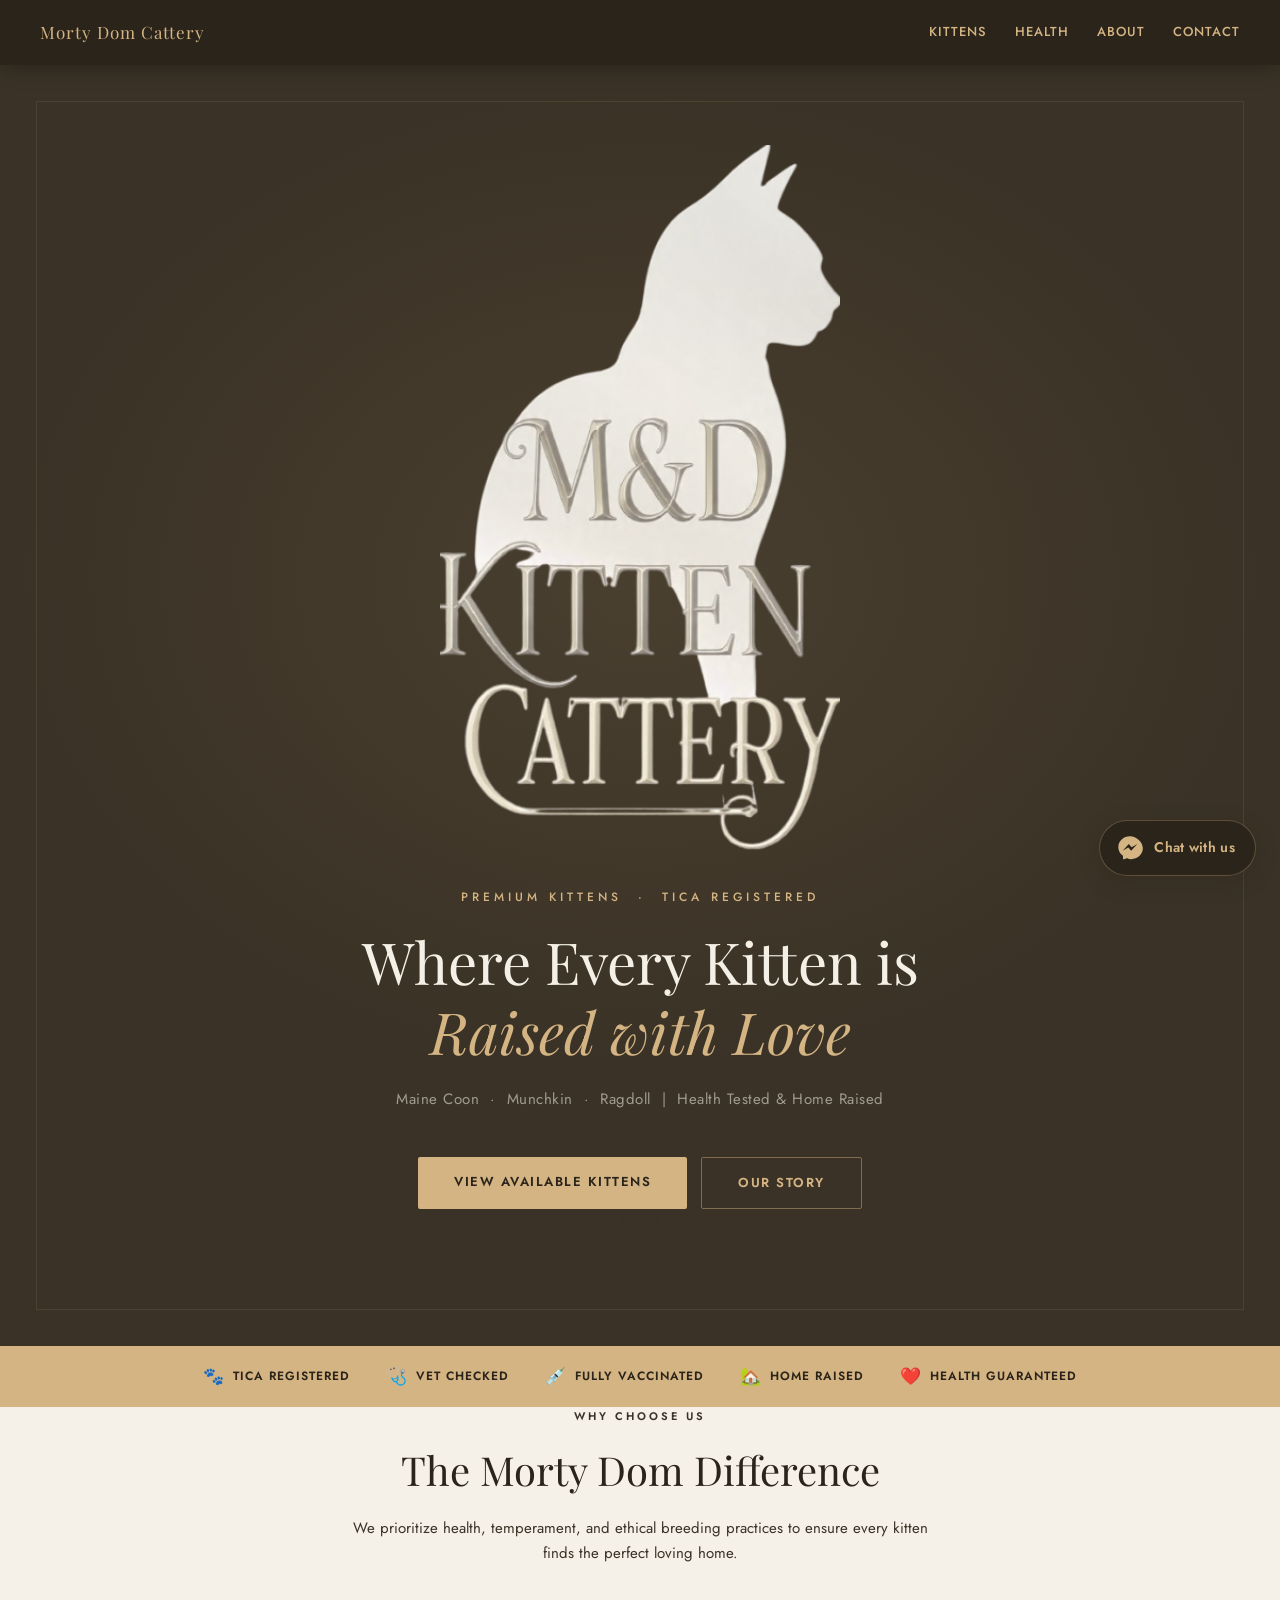
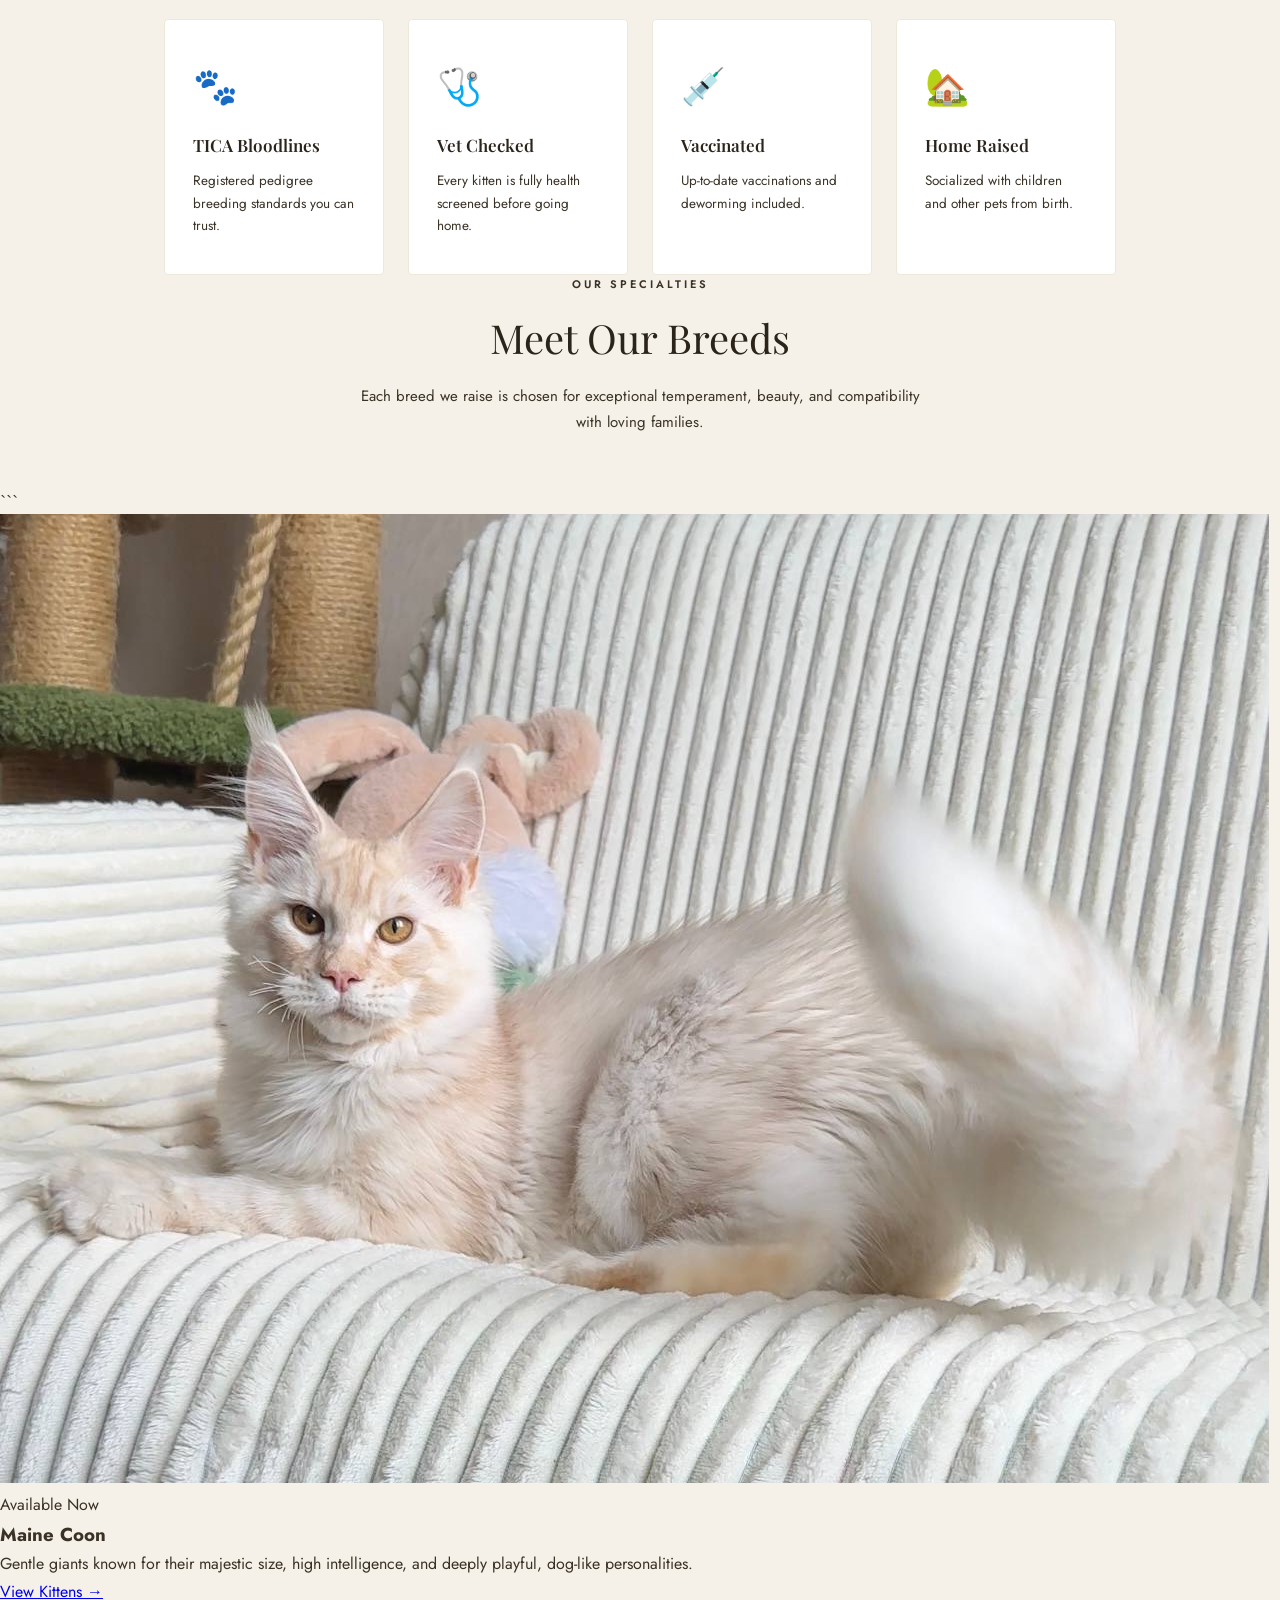
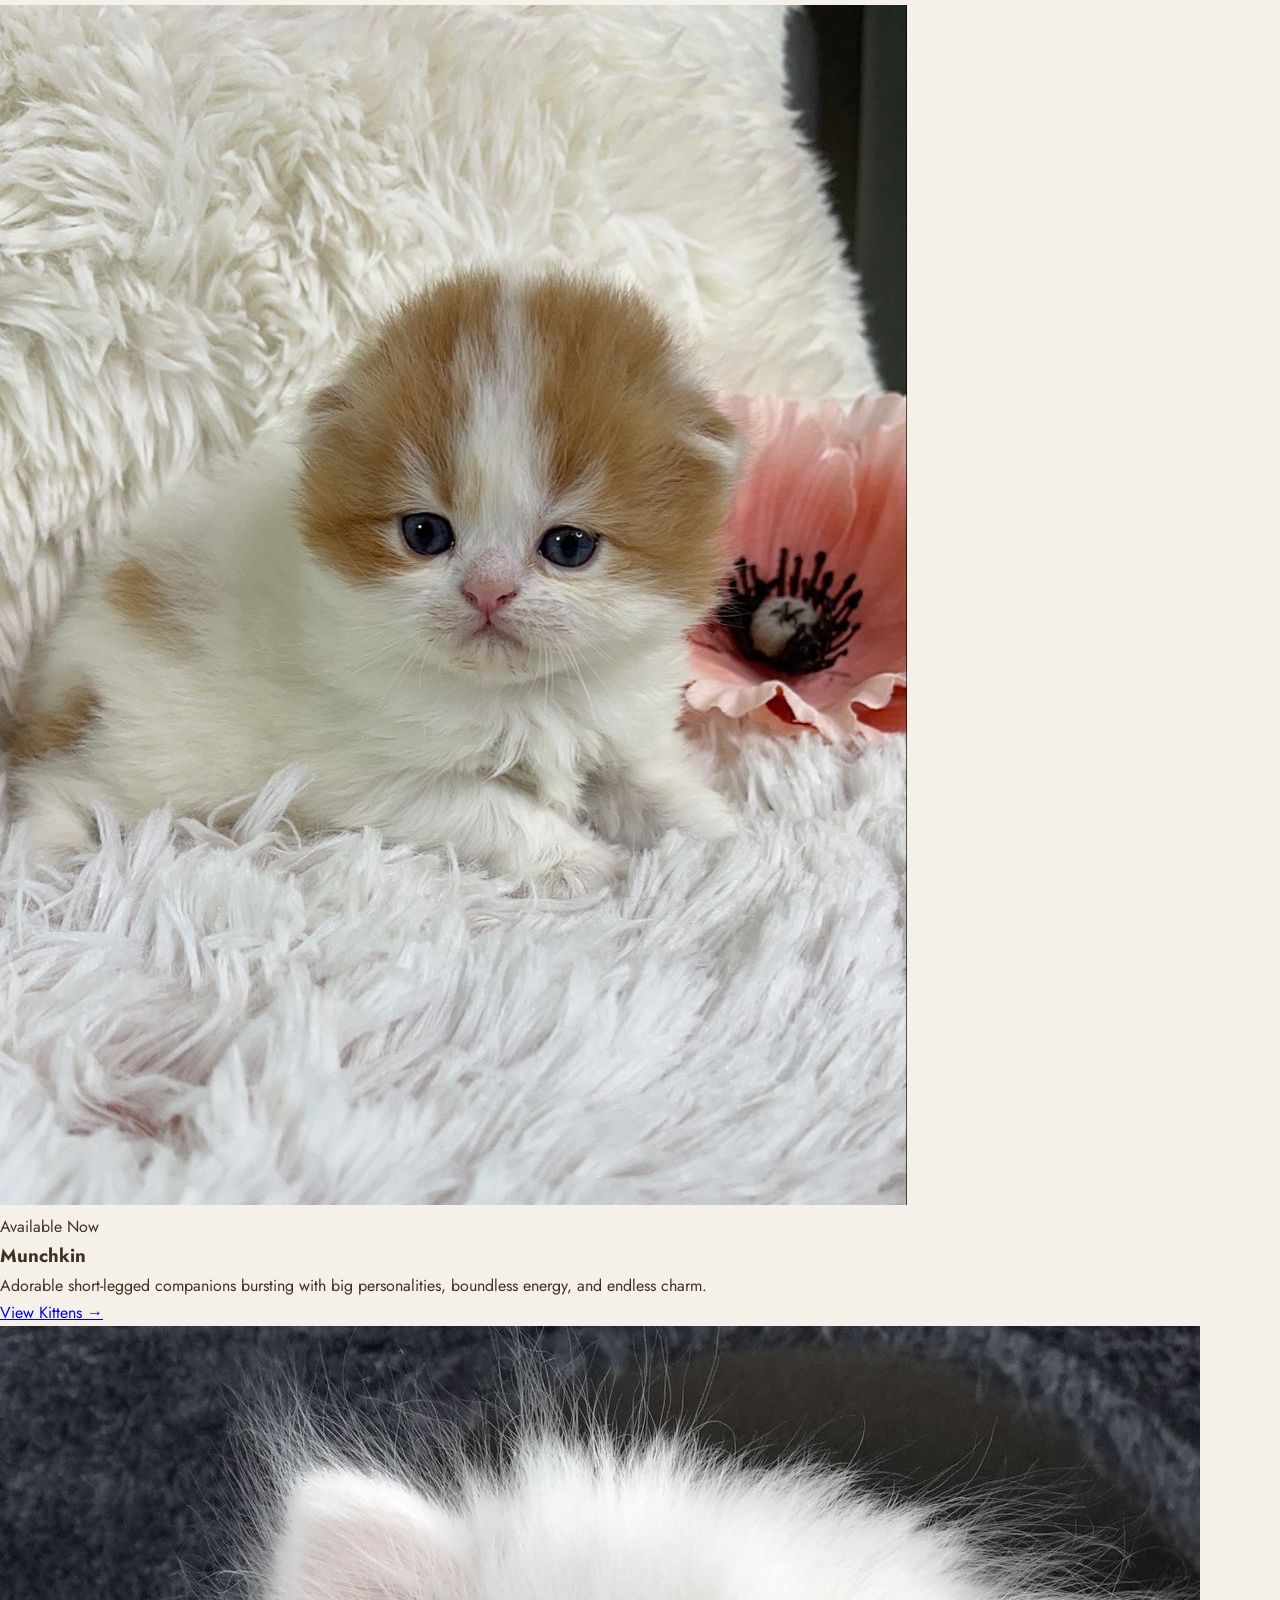
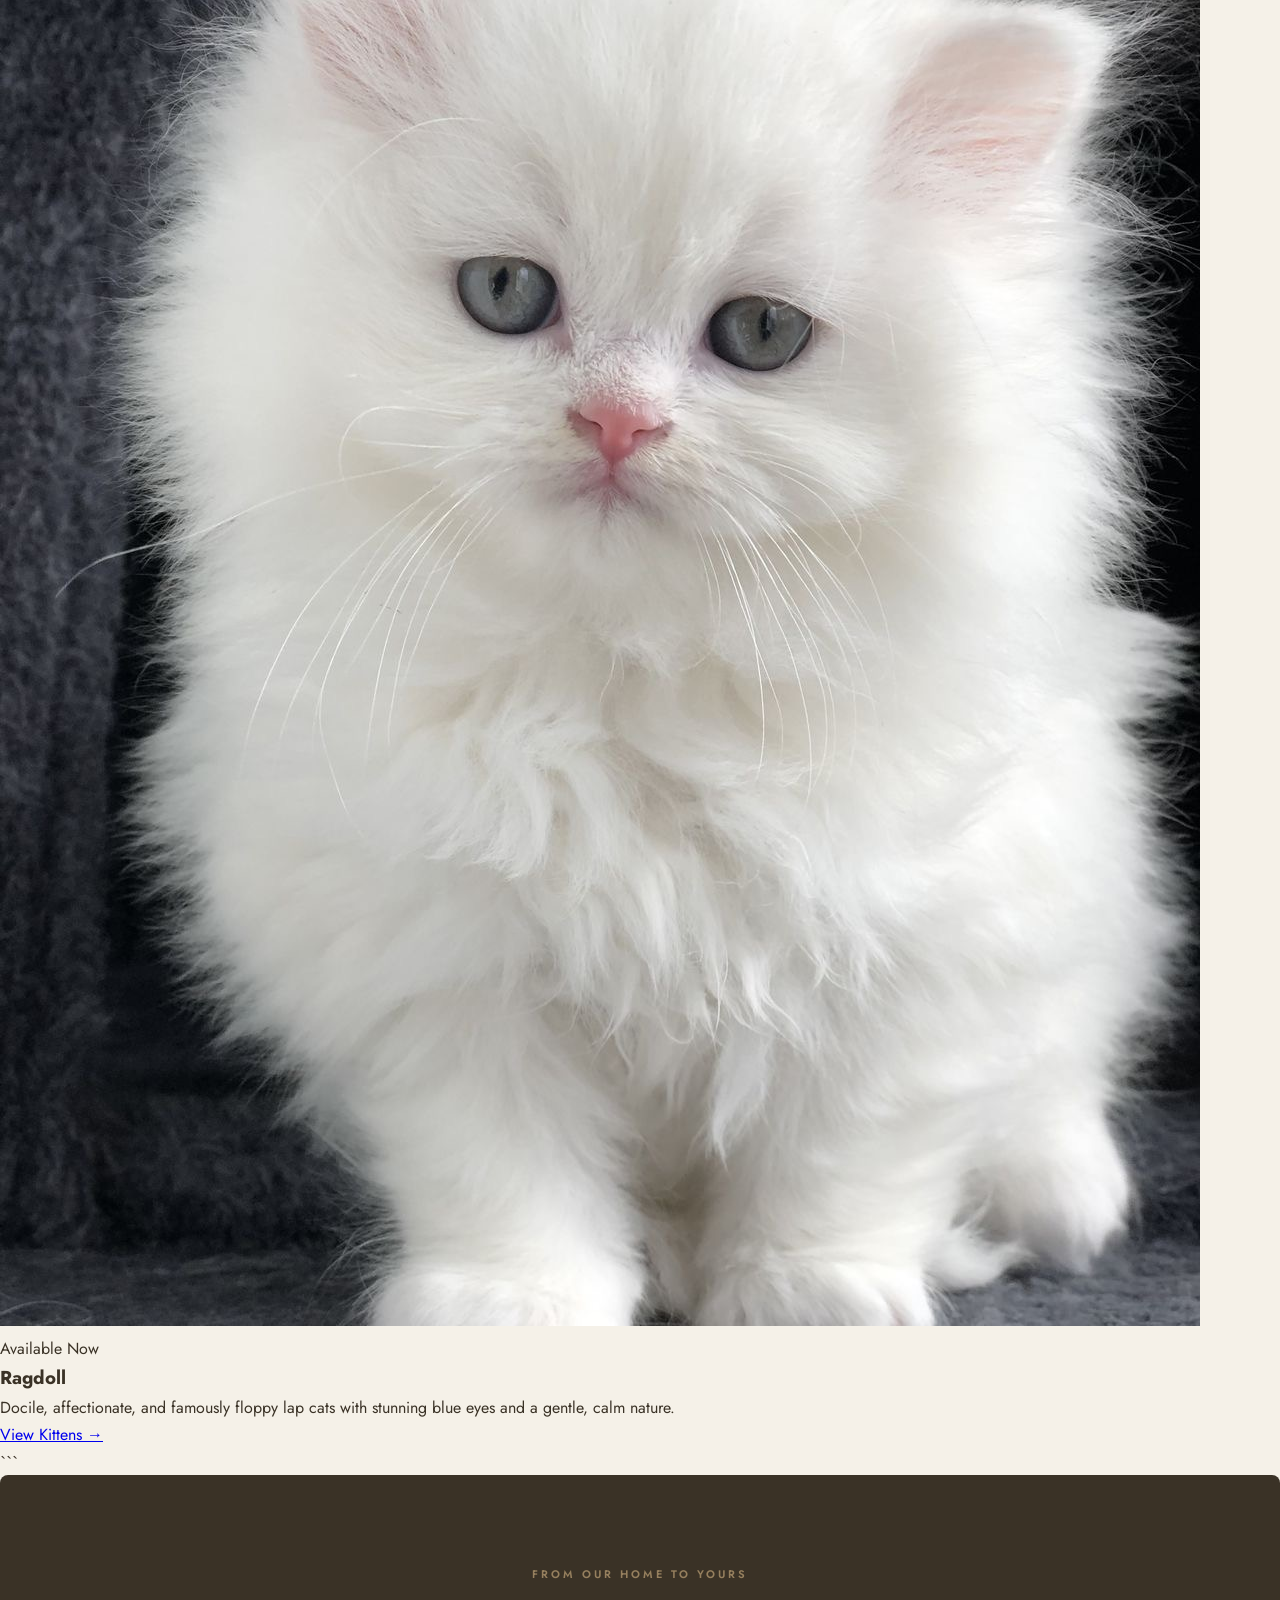
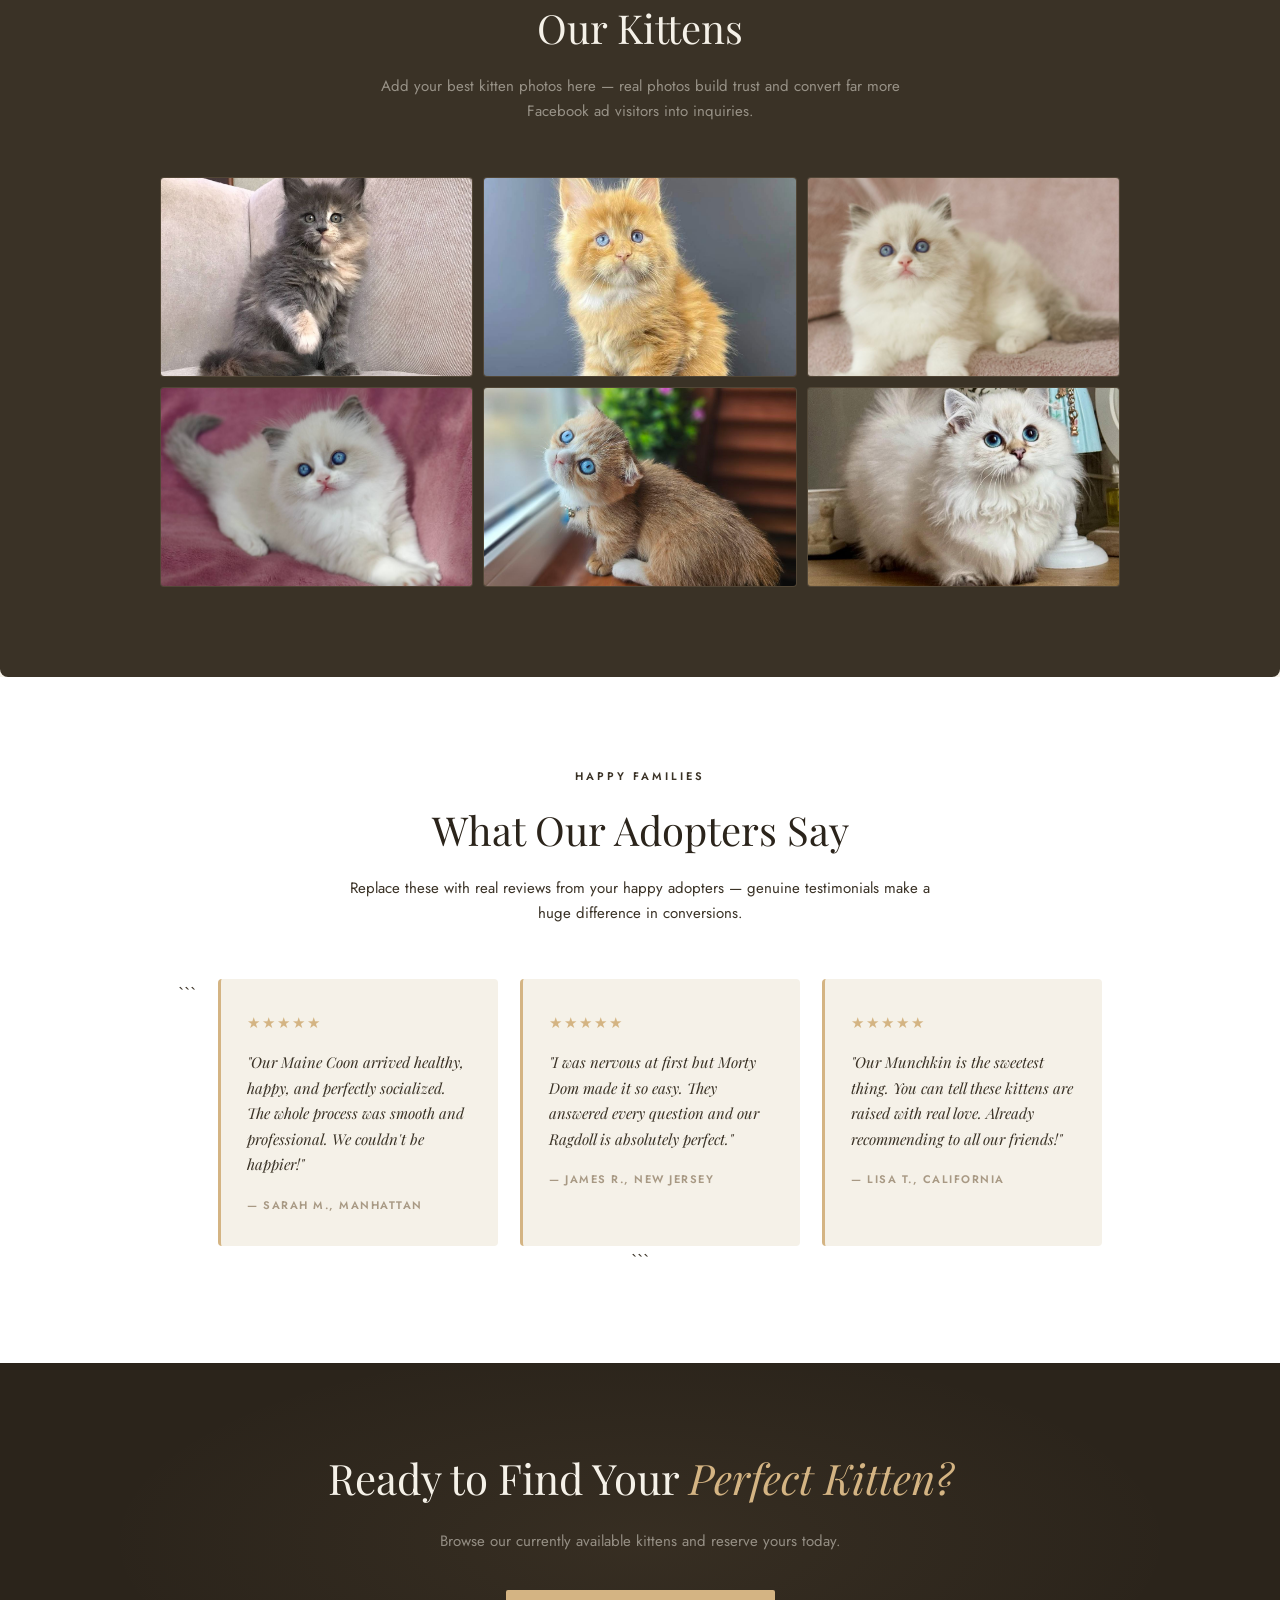
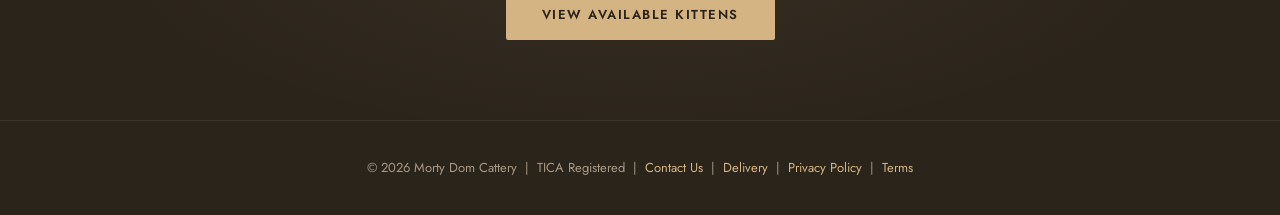
==== commit 1ad6f61c: "Revise footer with new links and updated text Updated footer content to include additional links and" ====
--- a/index.html
+++ b/index.html
@@ -198,11 +198,8 @@
   <!-- FOOTER -->
 
   <footer>
-    <p>© 2026 Morty Dom Cattery &nbsp;|&nbsp;
-      <a href="contact.html">Contact Us</a>
-    </p>
-    <p style="margin-top:8px; font-size:12px; opacity:0.6;">All Kittens Come Vaccinated &amp; Health Guaranteed &nbsp;·&nbsp; TICA Registered</p>
-  </footer>
+  <p>© 2026 Morty Dom Cattery &nbsp;|&nbsp; TICA Registered &nbsp;|&nbsp; <a href="contact.html">Contact Us</a> &nbsp;|&nbsp; <a href="delivery.html">Delivery</a> &nbsp;|&nbsp; <a href="privacy.html">Privacy Policy</a> &nbsp;|&nbsp; <a href="terms.html">Terms</a></p>
+</footer>
 <a href="https://m.me/MortyDomCatterry" class="mdc-chat-btn" target="_blank" rel="noopener noreferrer" aria-label="Chat with us on Messenger">
   <svg viewBox="0 0 24 24" width="28" height="28" fill="currentColor">
     <path d="M12 2C6.48 2 2 6.14 2 11.25c0 2.91 1.45 5.5 3.73 7.15.19.14.3.36.29.6l-.06 1.83c-.02.58.55 1.02 1.09.79l2.06-.88c.18-.08.39-.07.56.02 1.01.5 2.14.79 3.33.79 5.52 0 10-4.14 10-9.25S17.52 2 12 2zm1 12.25l-2.5-2.67-4.8 2.67 5.25-5.58 2.5 2.67 4.8-2.67-5.25 5.58z"/>
--- a/style.css
+++ b/style.css
@@ -1,5 +1,5 @@
 /* =================================================================
-   MORTY DOM CATTERY — SHARED DESIGN SYSTEM
+   MORTY DOM CATTERY â€” SHARED DESIGN SYSTEM
    One stylesheet, used by every page (index, kittens, about,
    health, contact). Change a color or font here once, and it
    updates everywhere.
@@ -20,13 +20,13 @@
 
 /* ---------- DESIGN TOKENS (colors) ---------- */
 :root {
-  --dark:   #2b241b;  /* darkest brown — headings, nav, dark sections */
+  --dark:   #2b241b;  /* darkest brown â€” headings, nav, dark sections */
   --dark2:  #3a3226;  /* body text on light backgrounds */
   --gold:   #d4b483;  /* primary accent */
   --gold2:  #c9a86c;  /* accent hover / label text */
   --cream:  #f5f1e8;  /* page background */
   --cream2: #ede8da;  /* card borders / subtle fills */
-  --muted:  #a89984;  /* least-used — soft secondary accents only, not body copy */
+  --muted:  #a89984;  /* least-used â€” soft secondary accents only, not body copy */
 }
 
 /* ---------- NAV ---------- */
@@ -94,6 +94,14 @@
 /* Dark button, used on light backgrounds (e.g. kitten card "Inquire" buttons) */
 .btn-dark { background: var(--dark); color: var(--gold); }
 .btn-dark:hover { background: var(--dark2); transform: translateY(-2px); }
+.btn.disabled, .btn-dark.disabled {
+  background: var(--cream2);
+  color: var(--muted);
+  cursor: not-allowed;
+  pointer-events: none;
+  width: 100%;
+  text-align: center;
+}
 
 /* ---------- HERO ---------- */
 .hero {
@@ -173,9 +181,13 @@
   color: var(--dark2); font-size: 15px; text-align: center;
 }
 
+/* ---------- GENERIC PAGE SECTION WRAPPER ---------- */
+.page-section { padding: 90px 20px; max-width: 1000px; margin: 0 auto; }
+.page-intro { max-width: 680px; margin: 0 auto 30px; text-align: center; font-size: 16px; color: var(--dark2); }
+
 /* ---------- INFO / PILLAR CARDS ----------
    Used for: "Why Choose Us", "Breeding Philosophy",
-   "Life at the Cattery" — any icon + heading + text card. */
+   "Life at the Cattery" â€” any icon + heading + text card. */
 .pillar-grid, .why-grid {
   display: flex; justify-content: center; gap: 24px; flex-wrap: wrap;
   max-width: 960px; margin: 0 auto;
@@ -196,9 +208,22 @@
 .pillar-card h3, .why-card h3 { font-family: 'Playfair Display', serif; font-size: 17px; font-weight: 600; color: var(--dark); margin-bottom: 10px; }
 .pillar-card p, .why-card p { font-size: 13.5px; color: var(--dark2); line-height: 1.7; }
 
-/* Grid variant — 2 columns, used when cards contain longer paragraphs */
+/* Grid variant â€” 2 columns, used when cards contain longer paragraphs */
 .pillar-grid.two-col { display: grid; grid-template-columns: repeat(2, 1fr); gap: 28px; }
 .pillar-grid.two-col .pillar-card { width: auto; }
+
+/* ---------- LAYOUT UTILITY ---------- */
+.container { max-width: 1200px; margin: 0 auto; padding: 0 20px; }
+
+/* ---------- KITTEN GRID (container for all kitten-cards) ---------- */
+.kitten-grid {
+  display: grid;
+  grid-template-columns: repeat(auto-fill, minmax(300px, 1fr));
+  gap: 32px;
+  max-width: 1100px;
+  margin: 0 auto;
+  padding: 20px 20px 80px;
+}
 
 /* ---------- KITTEN CARDS ---------- */
 .kitten-card {
@@ -278,7 +303,98 @@
 footer a { color: var(--gold); text-decoration: none; }
 footer a:hover { text-decoration: underline; }
 
-/* ---------- MESSENGER CHAT BUTTON ---------- */
+/* ---------- CHECKLIST ---------- */
+.checklist { list-style: none; padding: 0; margin: 0; }
+.checklist li {
+  display: flex; align-items: flex-start; gap: 10px;
+  padding: 10px 0; font-size: 14.5px; color: var(--dark2);
+  border-bottom: 1px solid var(--cream2);
+}
+.checklist li:last-child { border-bottom: none; }
+.checklist li::before { content: '\2713'; color: var(--gold2); font-weight: 700; flex-shrink: 0; }
+.checklist-card {
+  background: #fff; border: 1px solid var(--cream2); border-radius: 6px;
+  padding: 36px; max-width: 680px; margin: 0 auto;
+}
+
+/* ---------- BREED TEST GRID ---------- */
+.breed-test-grid {
+  display: grid; grid-template-columns: repeat(3, 1fr); gap: 24px;
+  max-width: 1000px; margin: 0 auto;
+}
+.breed-test-card {
+  background: #fff; border: 1px solid var(--cream2); border-radius: 6px; padding: 28px 24px;
+}
+.breed-test-card h3 { font-family: 'Playfair Display', serif; font-size: 19px; color: var(--dark); margin-bottom: 14px; }
+
+/* ---------- GUARANTEE BOX (prominent dark panel) ---------- */
+.guarantee-box {
+  background: var(--dark); color: var(--cream);
+  border-radius: 8px; padding: 48px 36px; margin: 20px auto 0;
+  max-width: 900px;
+}
+.guarantee-box .section-label { color: rgba(212,180,131,0.7); text-align: left; }
+.guarantee-box .section-title { color: var(--gold); text-align: left; margin-bottom: 16px; }
+.guarantee-box p { color: rgba(245,241,232,0.85); font-size: 14.5px; margin-bottom: 14px; line-height: 1.75; }
+.guarantee-box p:last-child { margin-bottom: 0; }
+.guarantee-box strong { color: var(--gold); }
+
+@media (max-width: 700px) {
+  .breed-test-grid { grid-template-columns: 1fr; }
+}
+/* ---------- CONTACT METHOD CARDS ---------- */
+.contact-grid { display: flex; justify-content: center; gap: 20px; flex-wrap: wrap; max-width: 900px; margin: 0 auto; }
+.contact-method-card {
+  background: #fff; border: 1px solid var(--cream2); border-radius: 6px;
+  padding: 28px 24px; width: 220px; text-align: center;
+}
+.contact-method-card .cm-icon { font-size: 26px; margin-bottom: 10px; display: block; }
+.contact-method-card h3 { font-size: 13px; font-weight: 600; text-transform: uppercase; letter-spacing: 1px; color: var(--muted); margin-bottom: 8px; }
+.contact-method-card a { color: var(--dark); font-weight: 600; text-decoration: none; font-size: 14px; word-break: break-word; }
+.contact-method-card a:hover { color: var(--gold2); }
+
+/* ---------- NOTE BOX ---------- */
+.note-box {
+  background: var(--cream2); border-left: 4px solid var(--gold);
+  border-radius: 4px; padding: 24px 28px; max-width: 680px; margin: 32px auto 0;
+}
+.note-box p { font-size: 14px; color: var(--dark2); margin-bottom: 10px; }
+.note-box p:last-child { margin-bottom: 0; }
+
+/* ---------- NUMBERED STEPS ---------- */
+.steps-list { max-width: 680px; margin: 0 auto; }
+.step-item { display: flex; gap: 18px; margin-bottom: 22px; align-items: flex-start; }
+.step-num {
+  flex-shrink: 0; width: 34px; height: 34px; border-radius: 50%;
+  background: var(--dark); color: var(--gold);
+  display: flex; align-items: center; justify-content: center;
+  font-family: 'Playfair Display', serif; font-size: 15px; font-weight: 600;
+}
+.step-item p { font-size: 14.5px; color: var(--dark2); padding-top: 5px; }
+.step-item strong { color: var(--dark); }
+
+/* ---------- FORMS ---------- */
+.app-form { max-width: 640px; margin: 0 auto; background: #fff; border: 1px solid var(--cream2); border-radius: 6px; padding: 40px 32px; }
+.form-group { margin-bottom: 20px; }
+.form-group label { display: block; font-size: 12px; font-weight: 600; letter-spacing: 0.5px; text-transform: uppercase; color: var(--dark2); margin-bottom: 8px; }
+.form-group input, .form-group select, .form-group textarea {
+  width: 100%; padding: 12px 14px; border: 1px solid var(--cream2); border-radius: 4px;
+  font-family: 'Jost', sans-serif; font-size: 14px; color: var(--dark2); background: var(--cream);
+}
+.form-group textarea { min-height: 90px; resize: vertical; }
+.form-group input:focus, .form-group select:focus, .form-group textarea:focus { outline: 2px solid var(--gold); border-color: var(--gold); }
+.app-form button[type="submit"] {
+  width: 100%; margin-top: 10px; background: var(--dark); color: var(--gold);
+  border: none; padding: 15px; border-radius: 4px; font-family: 'Jost', sans-serif;
+  font-size: 13px; font-weight: 600; text-transform: uppercase; letter-spacing: 1.5px; cursor: pointer;
+  transition: background 0.2s;
+}
+.app-form button[type="submit"]:hover { background: var(--dark2); }
+
+@media (max-width: 700px) {
+  .contact-method-card { width: 100%; max-width: 300px; }
+}
+
 .mdc-chat-btn {
   position: fixed; bottom: 24px; right: 24px;
   background: var(--dark); color: var(--gold);
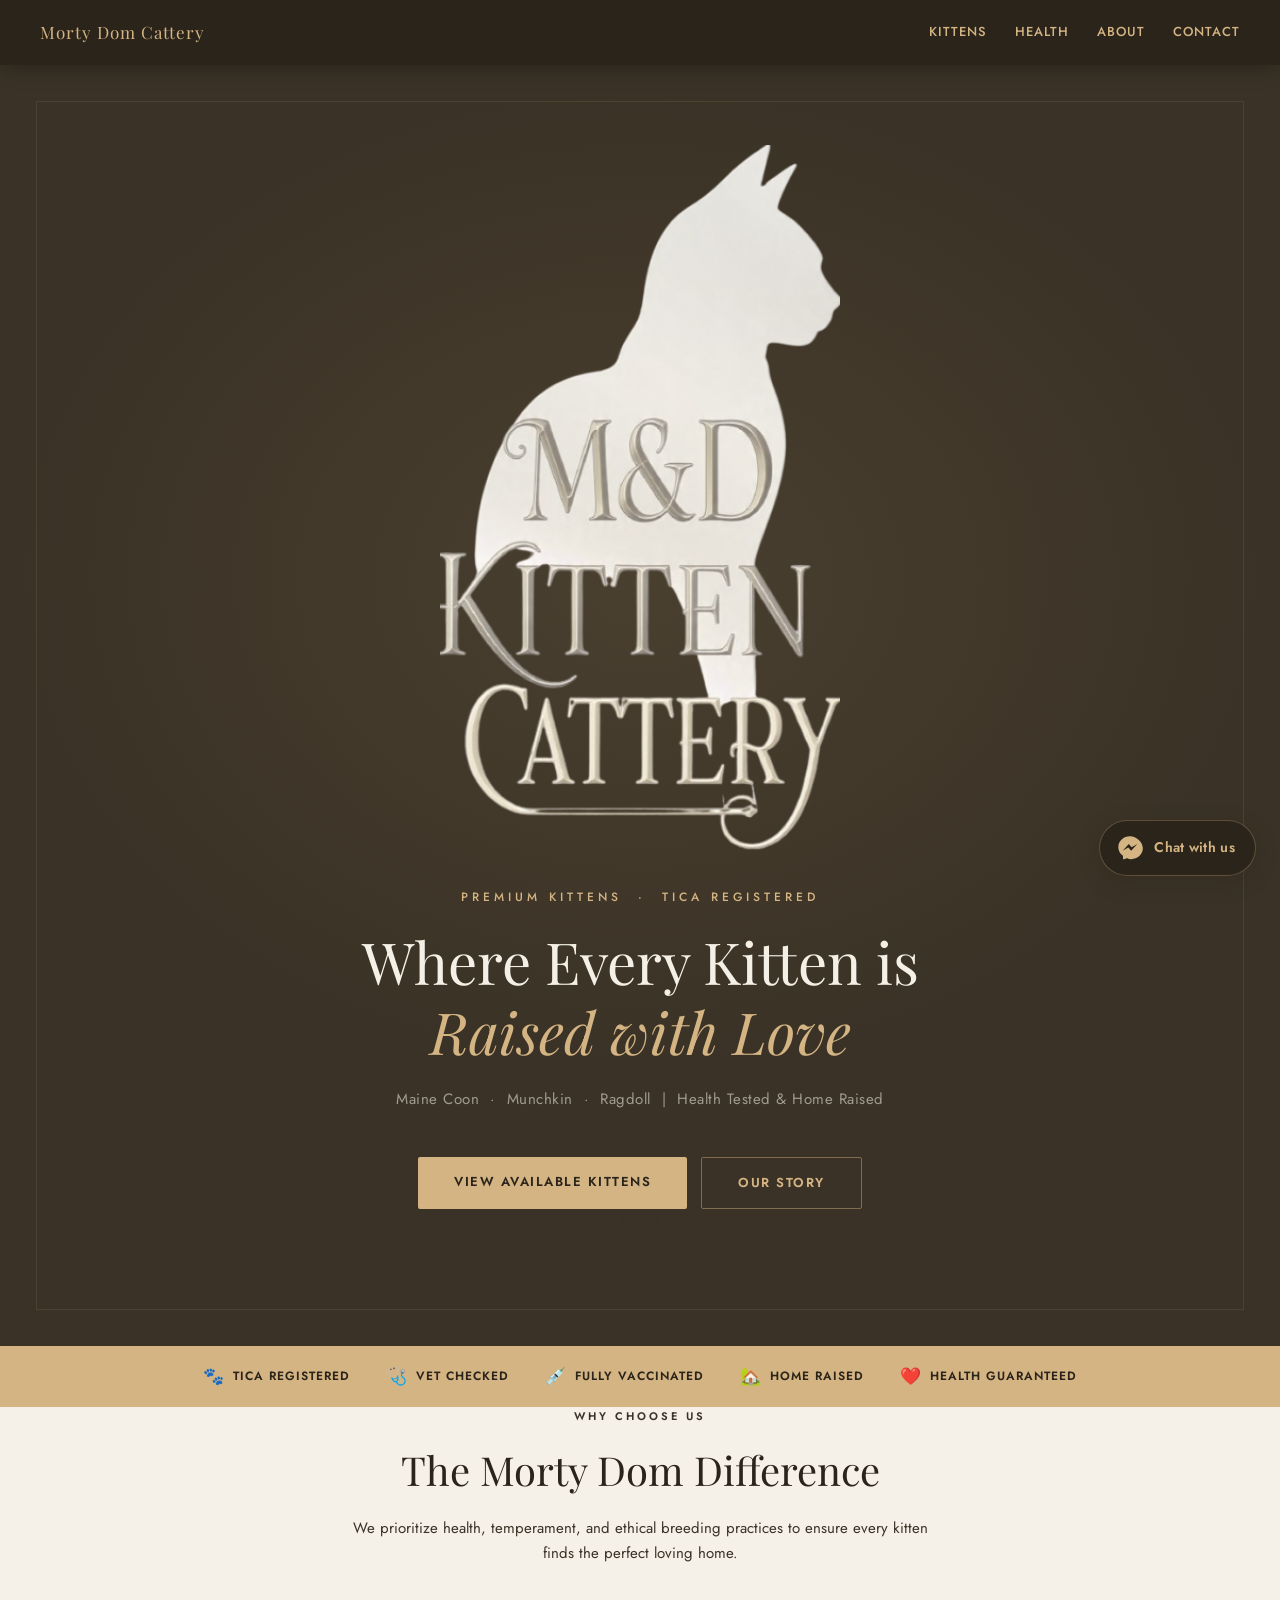
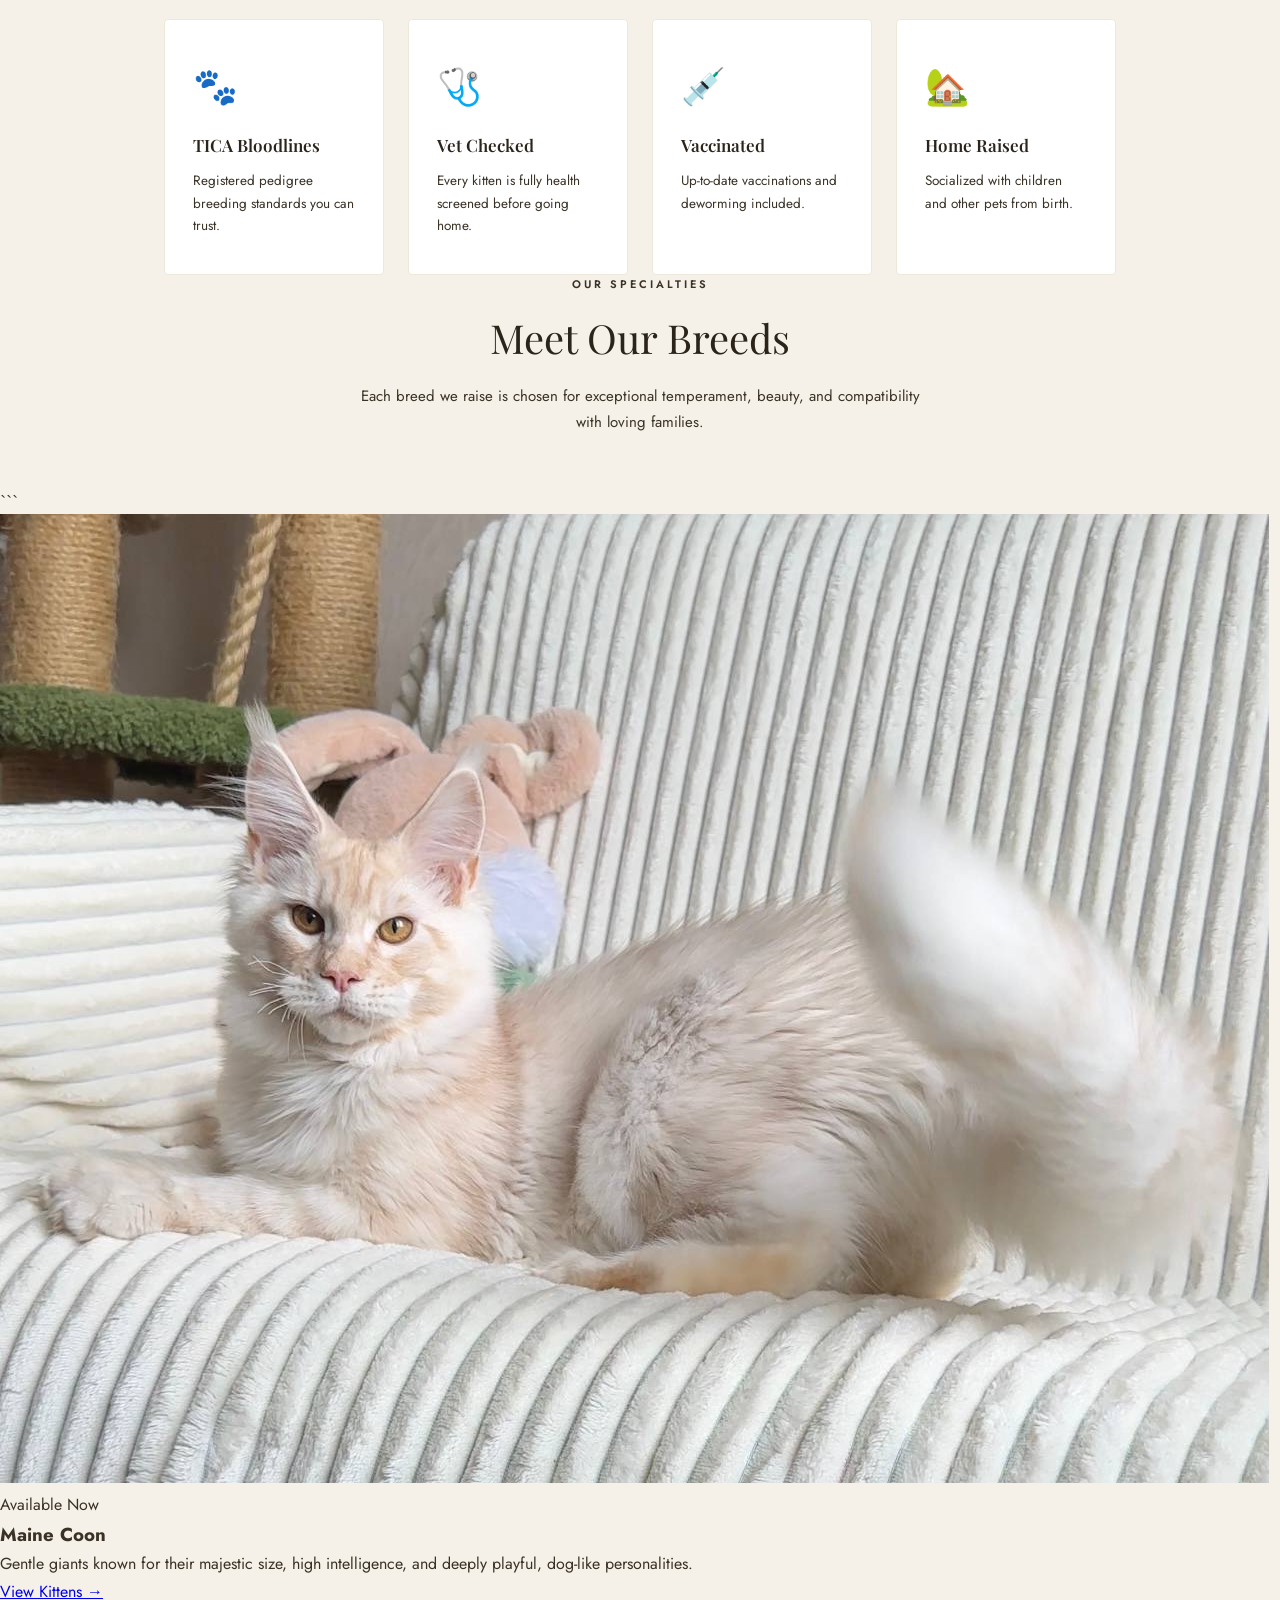
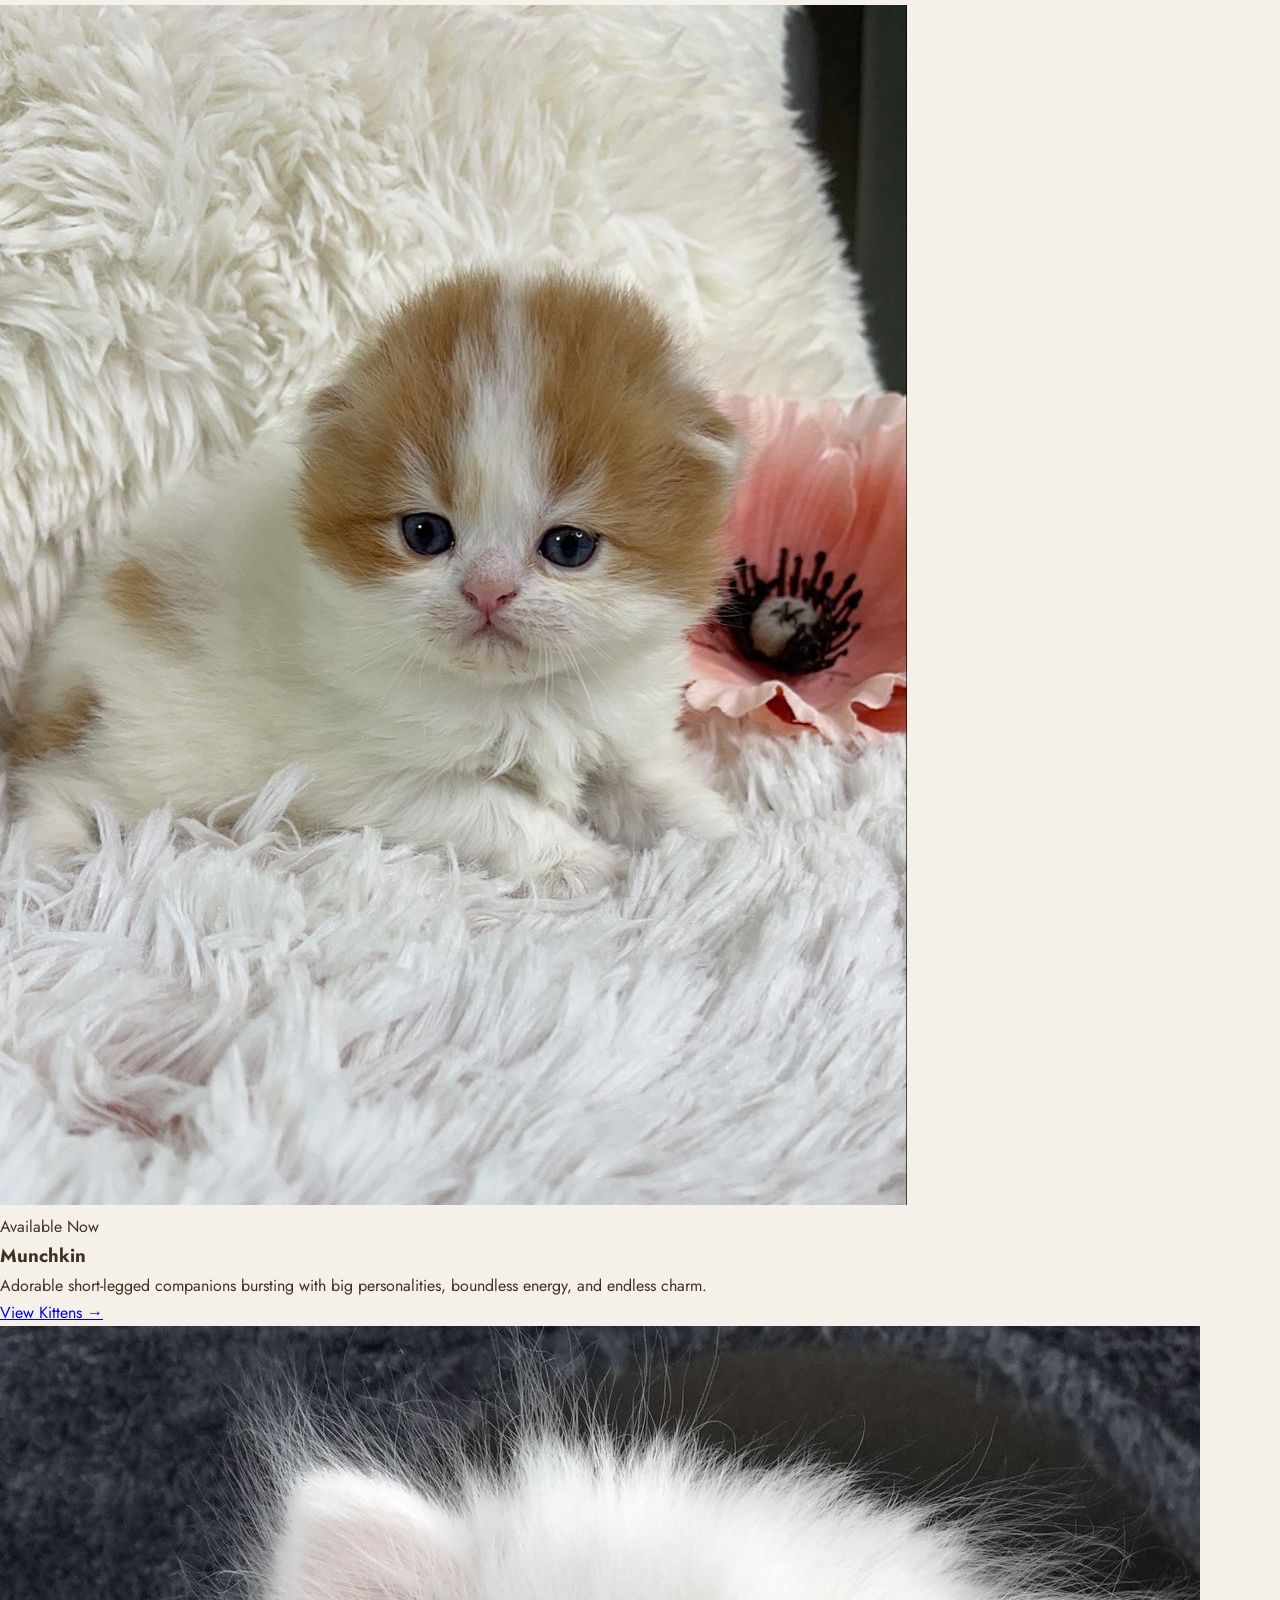
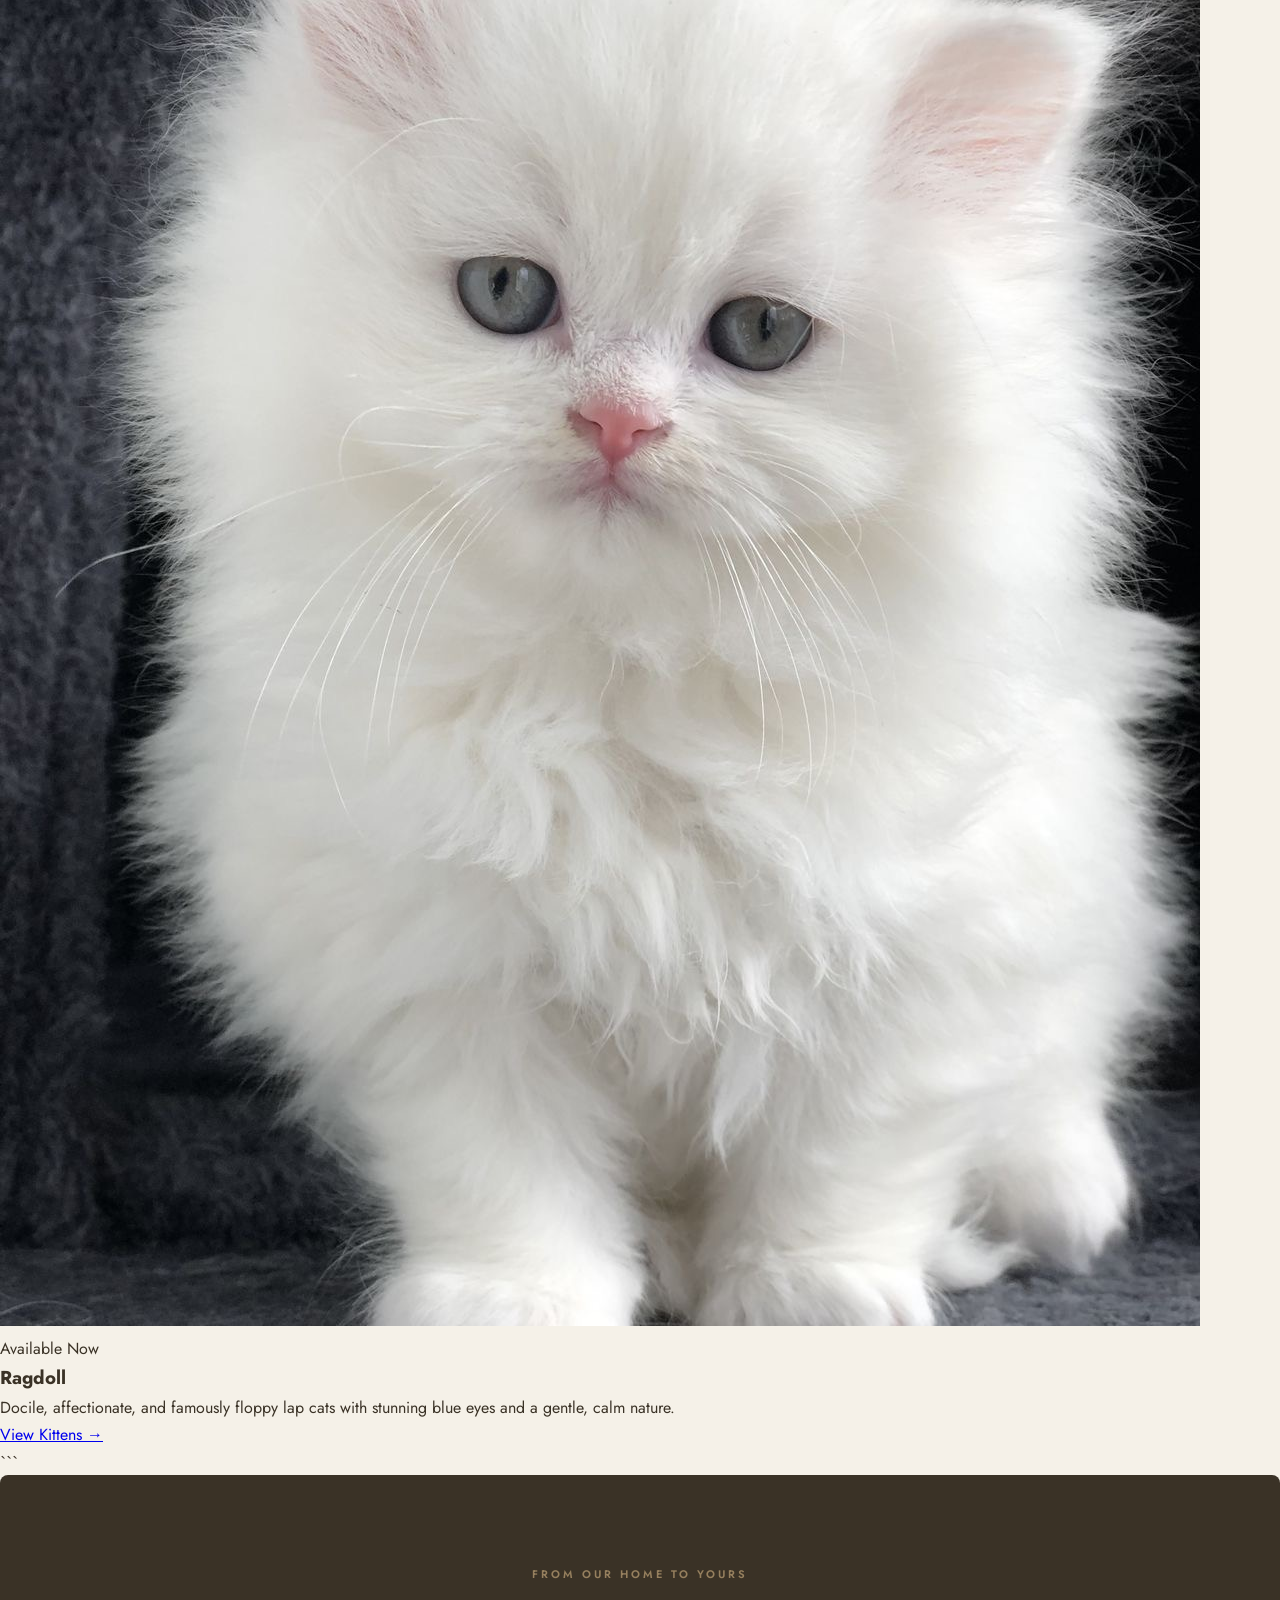
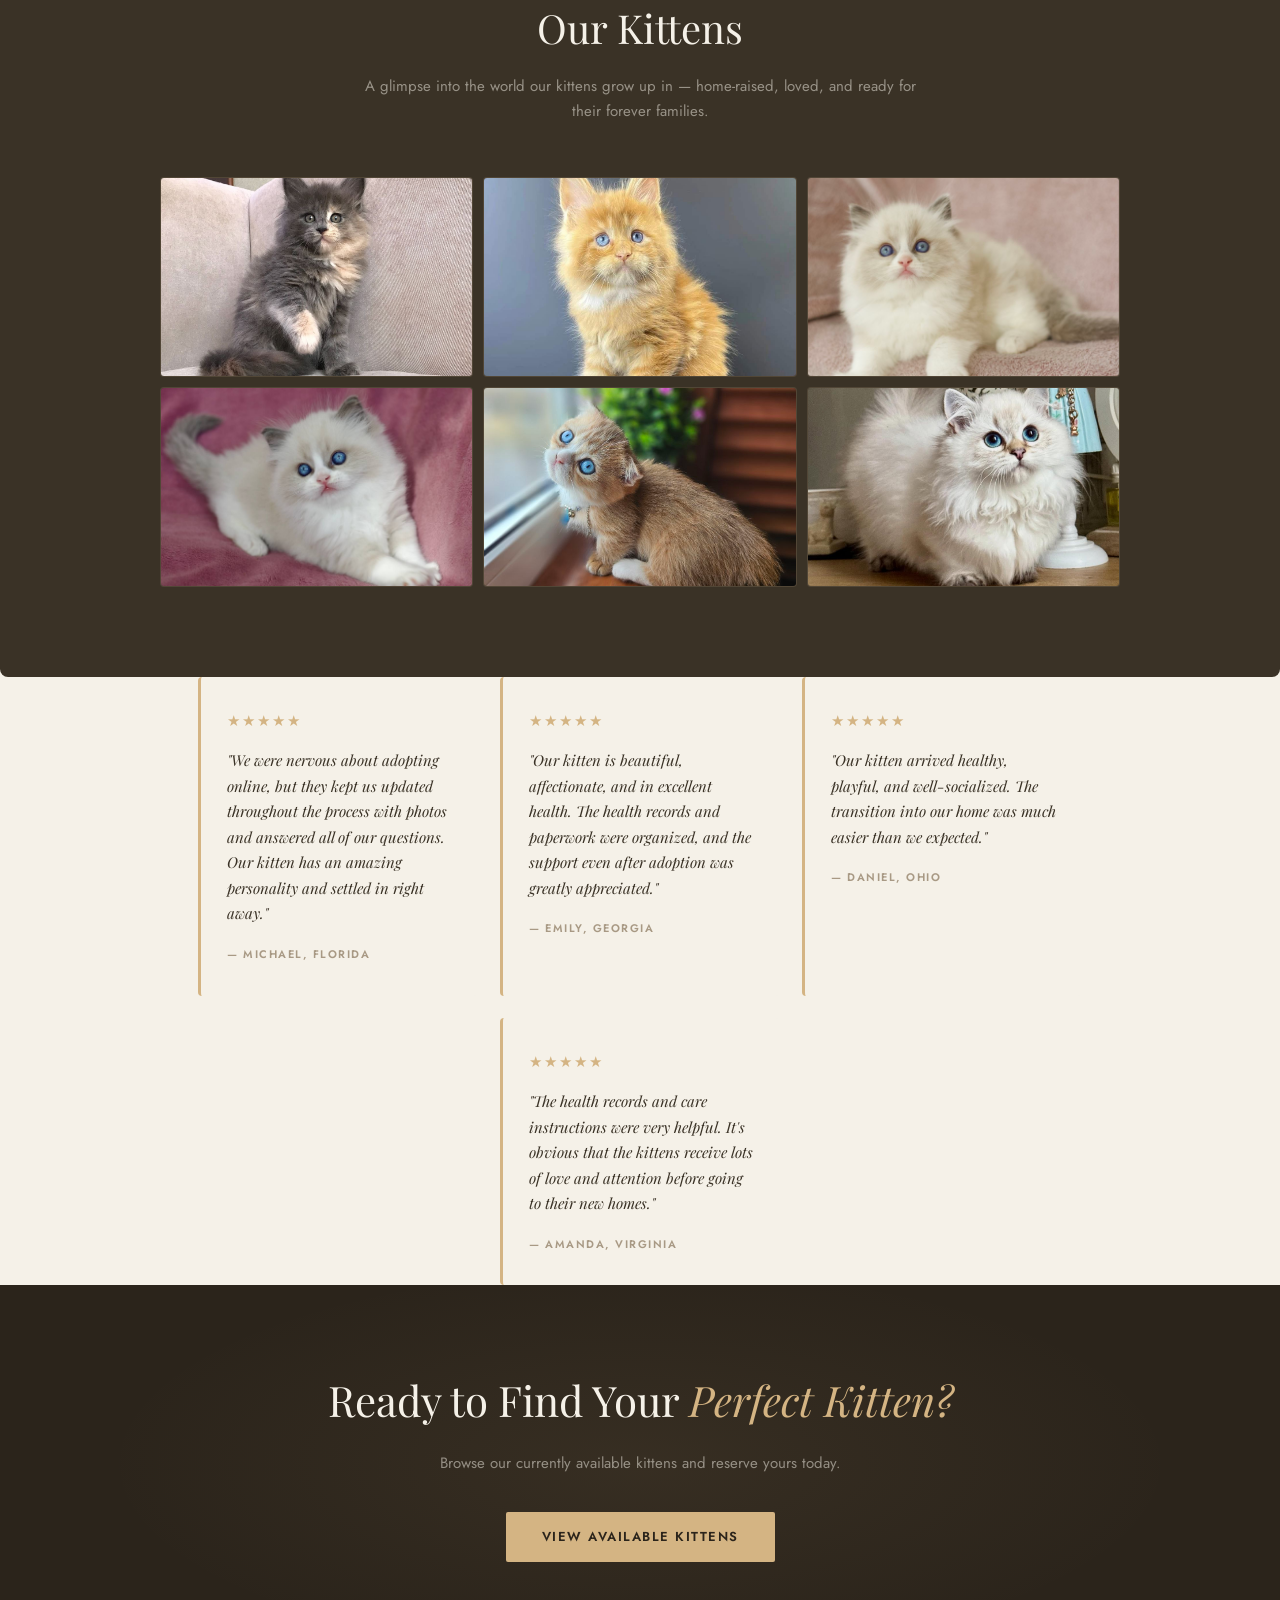
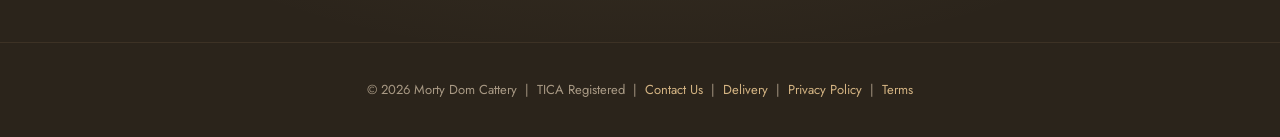
==== commit 4e224786: "Revise gallery description and testimonials section Updated kitten gallery description and testimoni" ====
--- a/index.html
+++ b/index.html
@@ -13,13 +13,32 @@
 </script>
   <meta charset="UTF-8">
   <meta name="viewport" content="width=device-width, initial-scale=1.0">
-  <title>Morty Dom Cattery | TICA Registered Kittens </title>
-  <meta name="description" content="Morty Dom Cattery: Ethical, home-raised Maine Coon, Munchkin & Ragdoll kittens  TICA registered, health tested, socialized. Contact us for available kittens.">
-  <link rel="canonical" href="https://mortydomcattery.site/mortydomcattery-eng/"
+ <title>Morty Dom Cattery | TICA Registered Maine Coon, Ragdoll & Munchkin Kittens USA</title>
+  <meta name="description" content="Morty Dom Cattery is a TICA registered cattery offering health-guaranteed Maine Coon, Ragdoll, and Munchkin kittens for sale across the United States. Home-raised, vet-checked, and socialized from birth.">
+  <link rel="canonical" href="https://mortydomcattery.site/">
   <meta name="robots" content="index, follow">
   <link href="https://fonts.googleapis.com/css2?family=Playfair+Display:ital,wght@0,400;0,600;1,400&family=Jost:wght@300;400;500;600&display=swap" rel="stylesheet">
 <link rel="stylesheet" href="style.css">
- 
+ <meta name="keywords" content="TICA registered cattery, Maine Coon kittens for sale USA, Ragdoll kittens for sale USA, Munchkin kittens for sale USA, purebred kittens United States, health guaranteed kittens">
+<meta property="og:title" content="Morty Dom Cattery | TICA Registered Kittens USA">
+<meta property="og:description" content="Home-raised Maine Coon, Ragdoll & Munchkin kittens. TICA registered, vet-checked, health guaranteed. Delivery available across the USA.">
+<meta property="og:url" content="https://mortydomcattery.site">
+<meta property="og:type" content="website">
+<script type="application/ld+json">
+{
+  "@context": "https://schema.org",
+  "@type": "PetStore",
+  "name": "Morty Dom Cattery",
+  "description": "TICA registered cattery offering health-guaranteed Maine Coon, Ragdoll, and Munchkin kittens for sale across the United States.",
+  "url": "https://mortydomcattery.site",
+  "email": "elena@mortydomcattery.site",
+  "areaServed": "United States",
+  "sameAs": [
+    "https://www.facebook.com/MortyDomCatterry",
+    "https://www.tiktok.com/@mortydomcattery"
+  ]
+}
+</script>
 </head>
 <body>
 
@@ -144,7 +163,7 @@
   <section class="gallery-section">
     <p class="section-label" style="color: rgba(212,180,131,0.6);">From Our Home to Yours</p>
     <h2 class="section-title">Our Kittens</h2>
-    <p class="section-desc">Add your best kitten photos here — real photos build trust and convert far more Facebook ad visitors into inquiries.</p>
+    <p class="section-desc">A glimpse into the world our kittens grow up in — home-raised, loved, and ready for their forever families.</p>
     <div class="gallery-grid">
       <div class="gallery-slot"><img src="images/gallery 1.JPG" alt="Kitten"></div>
       <div class="gallery-slot"><img src="images/gallery 2.JPG" alt="Kitten"></div>
@@ -156,34 +175,28 @@
   </section>
 
   <!-- TESTIMONIALS -->
-
-  <section class="testimonials">
-    <p class="section-label">Happy Families</p>
-    <h2 class="section-title">What Our Adopters Say</h2>
-    <p class="section-desc">Replace these with real reviews from your happy adopters — genuine testimonials make a huge difference in conversions.</p>
-    <div class="testi-grid">
-
-```
-  <div class="testi-card">
-    <div class="stars">★★★★★</div>
-    <blockquote>"Our Maine Coon arrived healthy, happy, and perfectly socialized. The whole process was smooth and professional. We couldn't be happier!"</blockquote>
-    <div class="testi-author">— Sarah M., Manhattan</div>
-  </div>
-
-  <div class="testi-card">
-    <div class="stars">★★★★★</div>
-    <blockquote>"I was nervous at first but Morty Dom made it so easy. They answered every question and our Ragdoll is absolutely perfect."</blockquote>
-    <div class="testi-author">— James R., New Jersey</div>
-  </div>
-
-  <div class="testi-card">
-    <div class="stars">★★★★★</div>
-    <blockquote>"Our Munchkin is the sweetest thing. You can tell these kittens are raised with real love. Already recommending to all our friends!"</blockquote>
-    <div class="testi-author">— Lisa T., California</div>
-  </div>
-
+<div class="testi-grid">
+  <div class="testi-card">
+    <div class="stars">★★★★★</div>
+    <blockquote>"We were nervous about adopting online, but they kept us updated throughout the process with photos and answered all of our questions. Our kitten has an amazing personality and settled in right away."</blockquote>
+    <div class="testi-author">— Michael, Florida</div>
+  </div>
+  <div class="testi-card">
+    <div class="stars">★★★★★</div>
+    <blockquote>"Our kitten is beautiful, affectionate, and in excellent health. The health records and paperwork were organized, and the support even after adoption was greatly appreciated."</blockquote>
+    <div class="testi-author">— Emily, Georgia</div>
+  </div>
+  <div class="testi-card">
+    <div class="stars">★★★★★</div>
+    <blockquote>"Our kitten arrived healthy, playful, and well-socialized. The transition into our home was much easier than we expected."</blockquote>
+    <div class="testi-author">— Daniel, Ohio</div>
+  </div>
+  <div class="testi-card">
+    <div class="stars">★★★★★</div>
+    <blockquote>"The health records and care instructions were very helpful. It's obvious that the kittens receive lots of love and attention before going to their new homes."</blockquote>
+    <div class="testi-author">— Amanda, Virginia</div>
+  </div>
 </div>
-```
 
   </section>
 
@@ -207,48 +220,5 @@
   <span class="mdc-chat-label">Chat with us</span>
 </a>
 
-<style>
-  .mdc-chat-btn {
-    position: fixed;
-    bottom: 24px;
-    right: 24px;
-    background: #2b241b;
-    color: #d4b483;
-    height: 56px;
-    padding: 0 20px 0 16px;
-    border-radius: 30px;
-    display: flex;
-    align-items: center;
-    gap: 10px;
-    text-decoration: none;
-    box-shadow: 0 6px 20px rgba(43,36,27,0.35);
-    z-index: 9999;
-    font-family: 'Jost', -apple-system, sans-serif;
-    font-size: 14px;
-    font-weight: 600;
-    letter-spacing: 0.3px;
-    border: 1px solid rgba(212,180,131,0.3);
-    transition: transform 0.2s ease, background 0.2s ease;
-  }
-  .mdc-chat-btn:hover {
-    transform: translateY(-2px);
-    background: #3a3226;
-  }
-  .mdc-chat-btn svg {
-    flex-shrink: 0;
-  }
-  @media (max-width: 480px) {
-    .mdc-chat-label {
-      display: none;
-    }
-    .mdc-chat-btn {
-      width: 56px;
-      height: 56px;
-      padding: 0;
-      justify-content: center;
-      border-radius: 50%;
-    }
-  }
-</style>
 </body>
 </html>
--- a/style.css
+++ b/style.css
@@ -311,7 +311,7 @@
   border-bottom: 1px solid var(--cream2);
 }
 .checklist li:last-child { border-bottom: none; }
-.checklist li::before { content: '\2713'; color: var(--gold2); font-weight: 700; flex-shrink: 0; }
+.checklist li::before { content: 'âœ“'; color: var(--gold2); font-weight: 700; flex-shrink: 0; }
 .checklist-card {
   background: #fff; border: 1px solid var(--cream2); border-radius: 6px;
   padding: 36px; max-width: 680px; margin: 0 auto;
@@ -342,7 +342,35 @@
 @media (max-width: 700px) {
   .breed-test-grid { grid-template-columns: 1fr; }
 }
-/* ---------- CONTACT METHOD CARDS ---------- */
+/* ---------- VIDEO GRID ---------- */
+.video-grid {
+  display: grid;
+  grid-template-columns: repeat(3, 1fr);
+  gap: 16px;
+  max-width: 960px;
+  margin: 32px auto 0;
+}
+.video-slot {
+  position: relative;
+  padding-bottom: 177.78%; /* 9:16 aspect ratio for Shorts */
+  height: 0;
+  overflow: hidden;
+  border-radius: 8px;
+  background: #000;
+}
+.video-slot iframe {
+  position: absolute;
+  top: 0; left: 0;
+  width: 100%; height: 100%;
+  border: none;
+  border-radius: 8px;
+}
+@media (max-width: 768px) {
+  .video-grid { grid-template-columns: repeat(2, 1fr); gap: 12px; }
+}
+@media (max-width: 480px) {
+  .video-grid { grid-template-columns: repeat(2, 1fr); gap: 10px; }
+}
 .contact-grid { display: flex; justify-content: center; gap: 20px; flex-wrap: wrap; max-width: 900px; margin: 0 auto; }
 .contact-method-card {
   background: #fff; border: 1px solid var(--cream2); border-radius: 6px;
@@ -423,14 +451,91 @@
 }
 
 /* ---------- RESPONSIVE ---------- */
-@media (max-width: 700px) {
-  .nav { padding: 14px 18px; }
-  .nav-links { gap: 14px; }
-  .nav-links a { font-size: 11px; letter-spacing: 0.5px; }
+
+/* Tablet (768px and below) */
+@media (max-width: 768px) {
+  /* Kitten grid goes to 2 columns on tablet */
+  .kitten-grid { grid-template-columns: repeat(2, 1fr); gap: 20px; padding: 16px 16px 60px; }
+  /* Breed test grid goes to 1 column on tablet */
+  .breed-test-grid { grid-template-columns: 1fr; }
+  /* Pillar two-col grid goes to 1 column */
+  .pillar-grid.two-col { grid-template-columns: 1fr; }
+}
+
+/* Mobile (480px and below) */
+@media (max-width: 480px) {
+  /* NAV â€” tighter padding, smaller font */
+  .nav { padding: 14px 16px; }
+  .nav-brand { font-size: 14px; }
+  .nav-links { gap: 12px; }
+  .nav-links a { font-size: 10px; letter-spacing: 0.3px; }
+
+  /* HERO â€” less padding, no decorative border */
+  .hero { padding: 50px 16px 70px; min-height: auto; }
   .hero::after { display: none; }
+  .hero h1 { font-size: clamp(24px, 7vw, 36px); }
+  .hero-sub { font-size: 13px; margin-bottom: 28px; }
+  .hero-btns { flex-direction: column; align-items: center; gap: 10px; }
+  .hero-btns .btn { width: 100%; max-width: 280px; text-align: center; }
+
+  /* TRUST STRIP â€” stack vertically */
+  .trust-strip { flex-direction: column; align-items: center; gap: 12px; padding: 20px 16px; }
+
+  /* SECTION HEADERS */
+  .section-title { font-size: clamp(22px, 6vw, 32px); }
+  .section-desc, .page-intro { font-size: 14px; }
+
+  /* PAGE SECTIONS â€” less padding on mobile */
+  .page-section { padding: 50px 16px; }
+
+  /* PILLAR CARDS â€” full width on mobile */
+  .pillar-card, .why-card { width: 100%; max-width: 100%; padding: 24px 20px; }
+  .pillar-grid { flex-direction: column; align-items: stretch; gap: 16px; }
+  .pillar-grid.two-col { grid-template-columns: 1fr; gap: 16px; }
+
+  /* KITTEN GRID â€” single column on mobile */
+  .kitten-grid { grid-template-columns: 1fr; gap: 24px; padding: 16px 16px 50px; }
+  .kitten-card { width: 100%; max-width: 100%; }
+  .gallery-main { height: 260px; }
+  .gallery-thumbs img { width: 52px; height: 52px; }
+
+  /* TESTIMONIALS */
+  .testi-grid { flex-direction: column; align-items: center; }
+  .testi-card { width: 100%; max-width: 100%; }
+
+  /* CONTACT GRID â€” stack vertically */
+  .contact-grid { flex-direction: column; align-items: center; }
+  .contact-method-card { width: 100%; max-width: 100%; }
+
+  /* STEPS */
+  .step-item { gap: 12px; }
+
+  /* FORMS */
+  .app-form { padding: 24px 16px; }
+
+  /* GALLERY GRID â€” 2 columns on mobile */
   .gallery-grid { grid-template-columns: repeat(2, 1fr); }
-  .pillar-card, .why-card { width: 150px; padding: 24px 14px; }
-  .pillar-grid.two-col { grid-template-columns: 1fr; }
-  .kitten-card, .testi-card { width: 100%; max-width: 340px; }
-  .mdc-chat-btn span:not(.cam) { display: none; }
-}
+  .gallery-slot { height: 140px; }
+
+  /* GUARANTEE BOX */
+  .guarantee-box { padding: 32px 20px; }
+
+  /* CHECKLIST CARD */
+  .checklist-card { padding: 24px 16px; }
+
+  /* CTA BANNER */
+  .cta-banner { padding: 50px 16px; }
+  .cta-banner .btn { width: 100%; max-width: 280px; text-align: center; }
+
+  /* FOOTER */
+  footer { font-size: 12px; padding: 28px 16px; line-height: 2; }
+
+  /* MESSENGER BUTTON â€” icon only on mobile */
+  .mdc-chat-label { display: none; }
+  .mdc-chat-btn {
+    width: 52px; height: 52px;
+    padding: 0; border-radius: 50%;
+    justify-content: center;
+    bottom: 16px; right: 16px;
+  }
+}
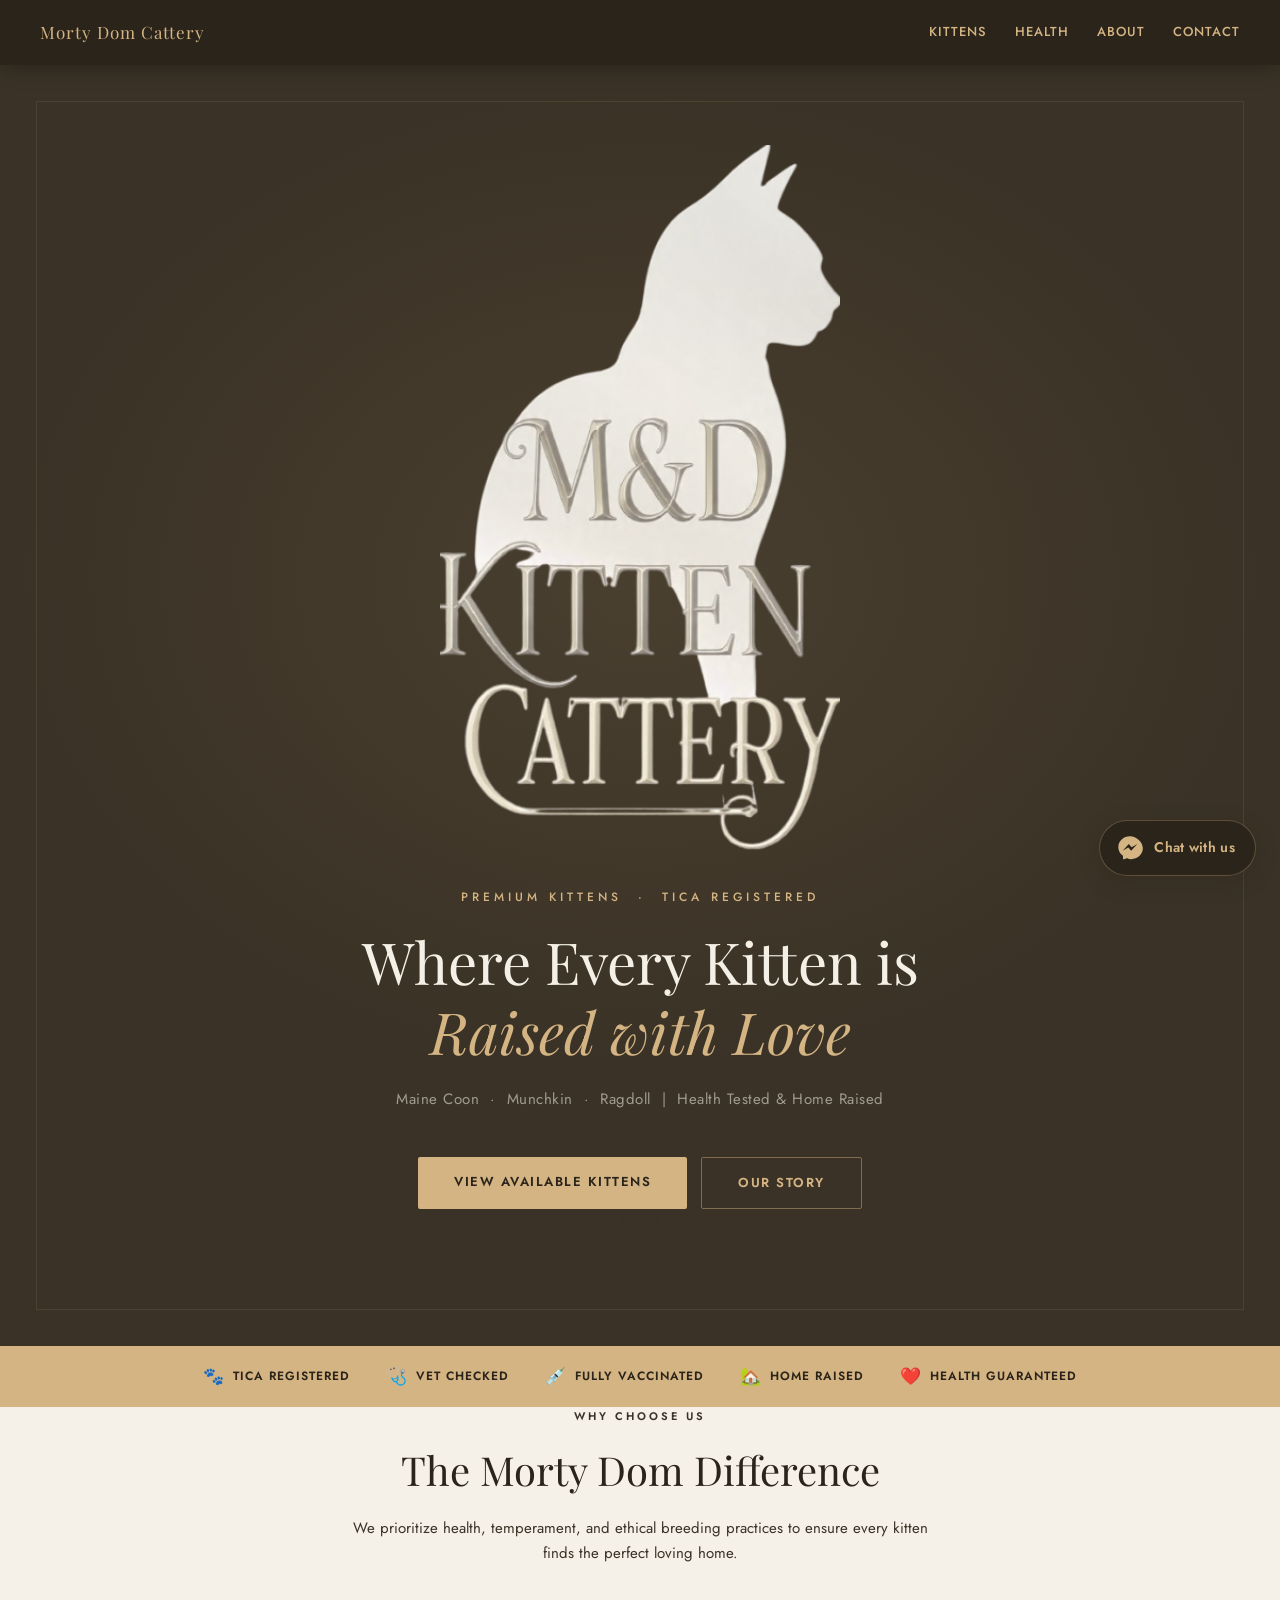
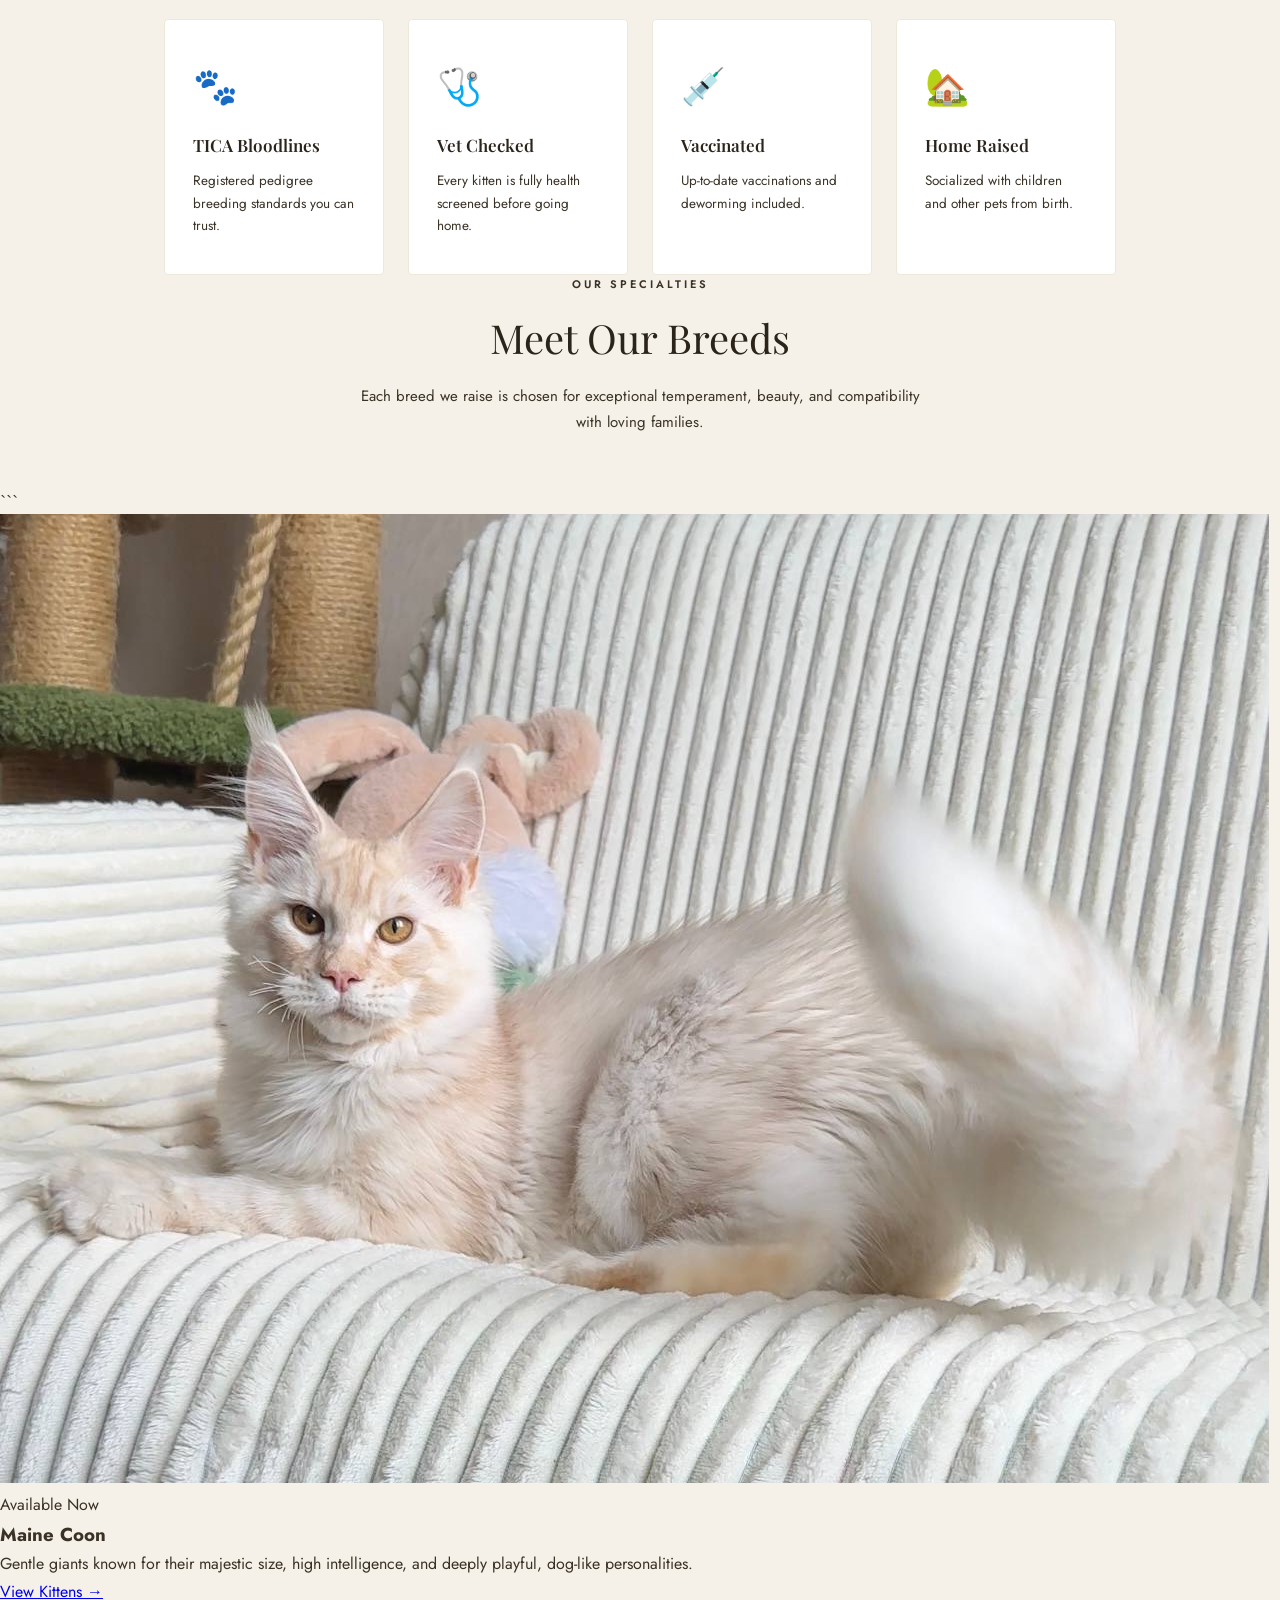
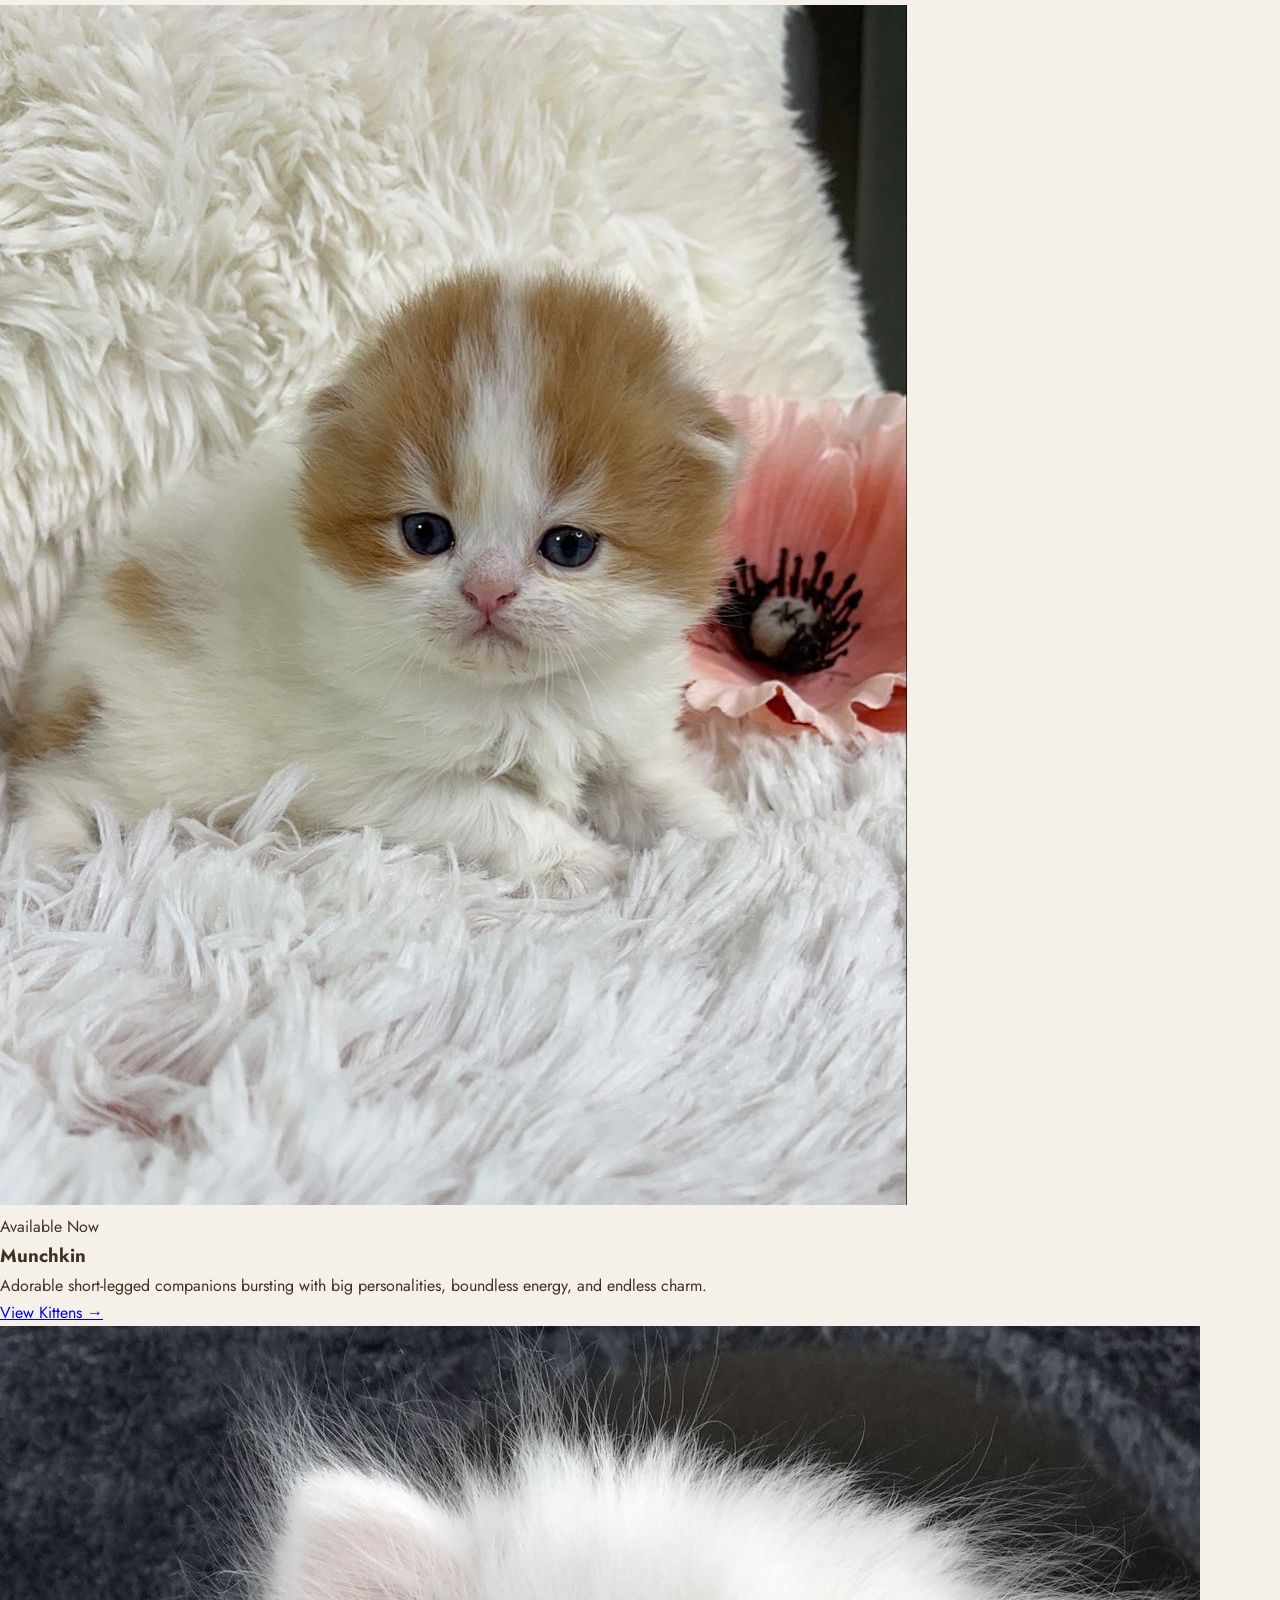
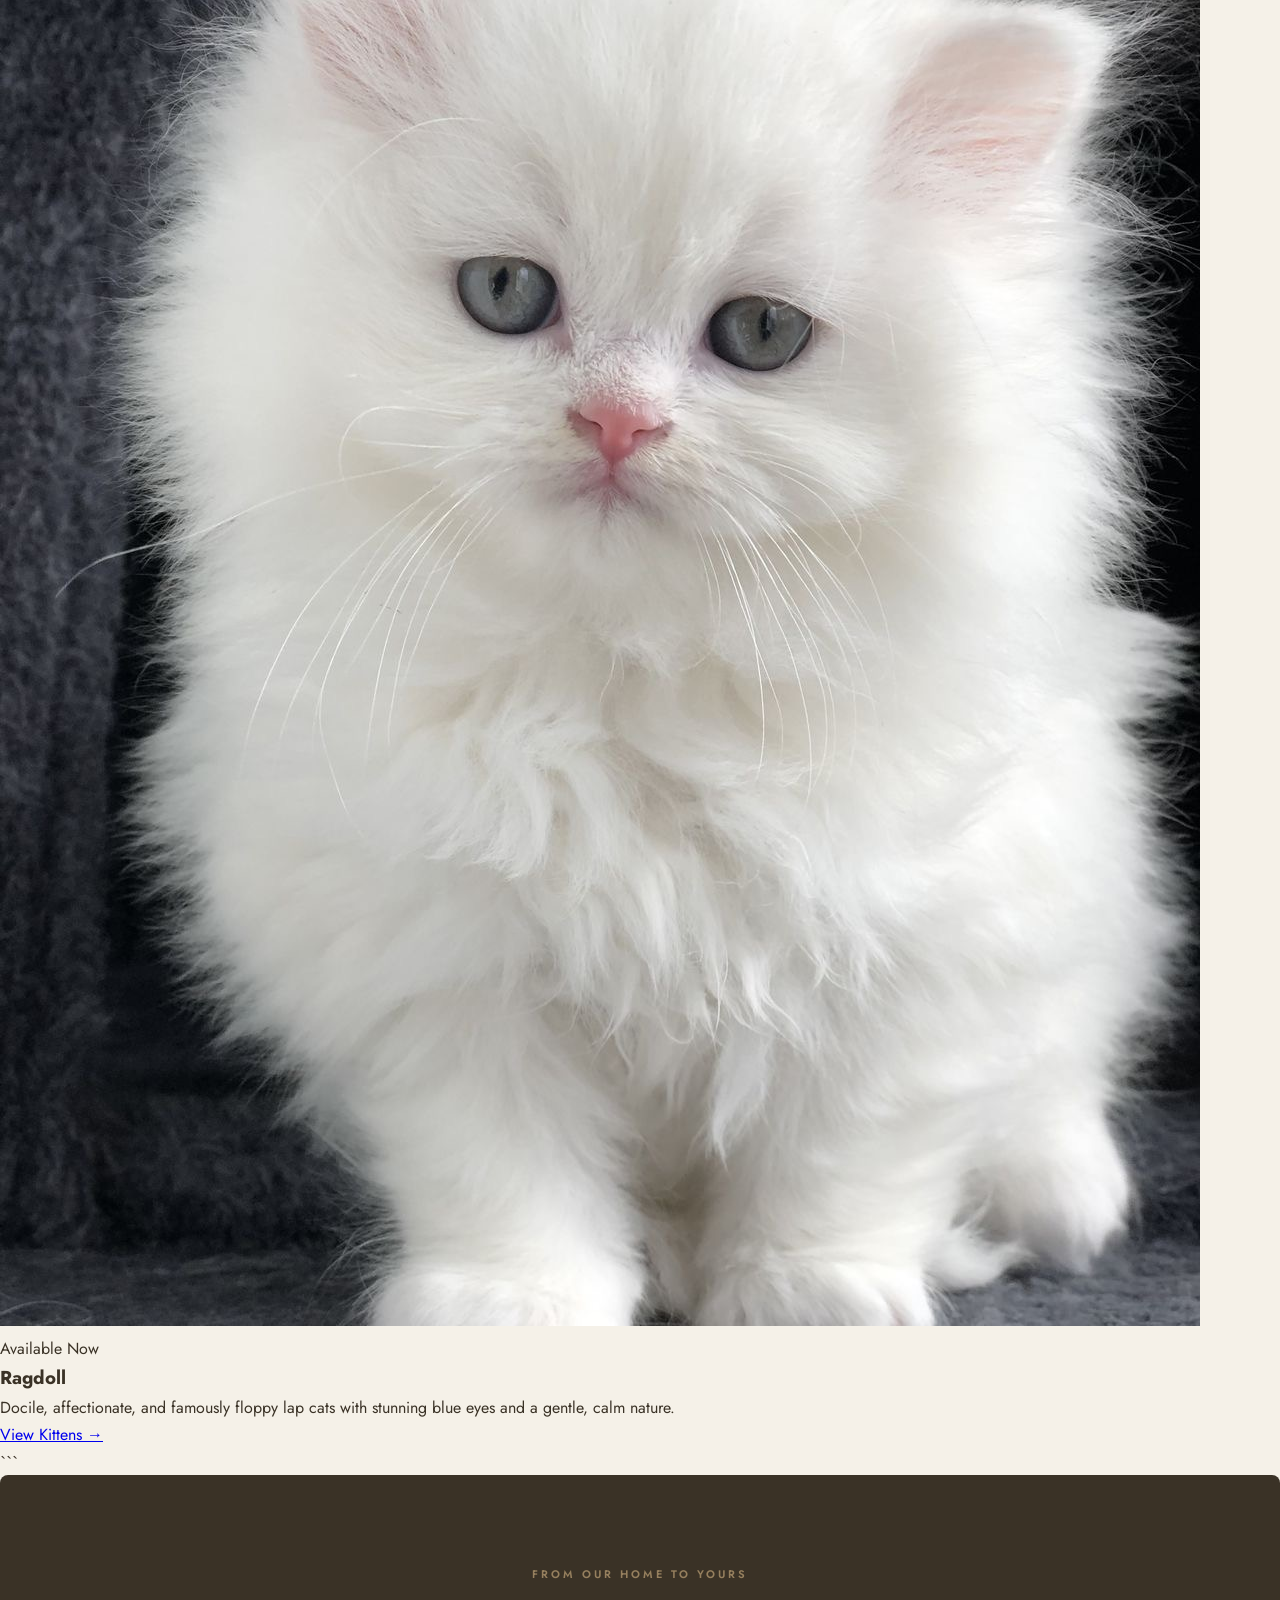
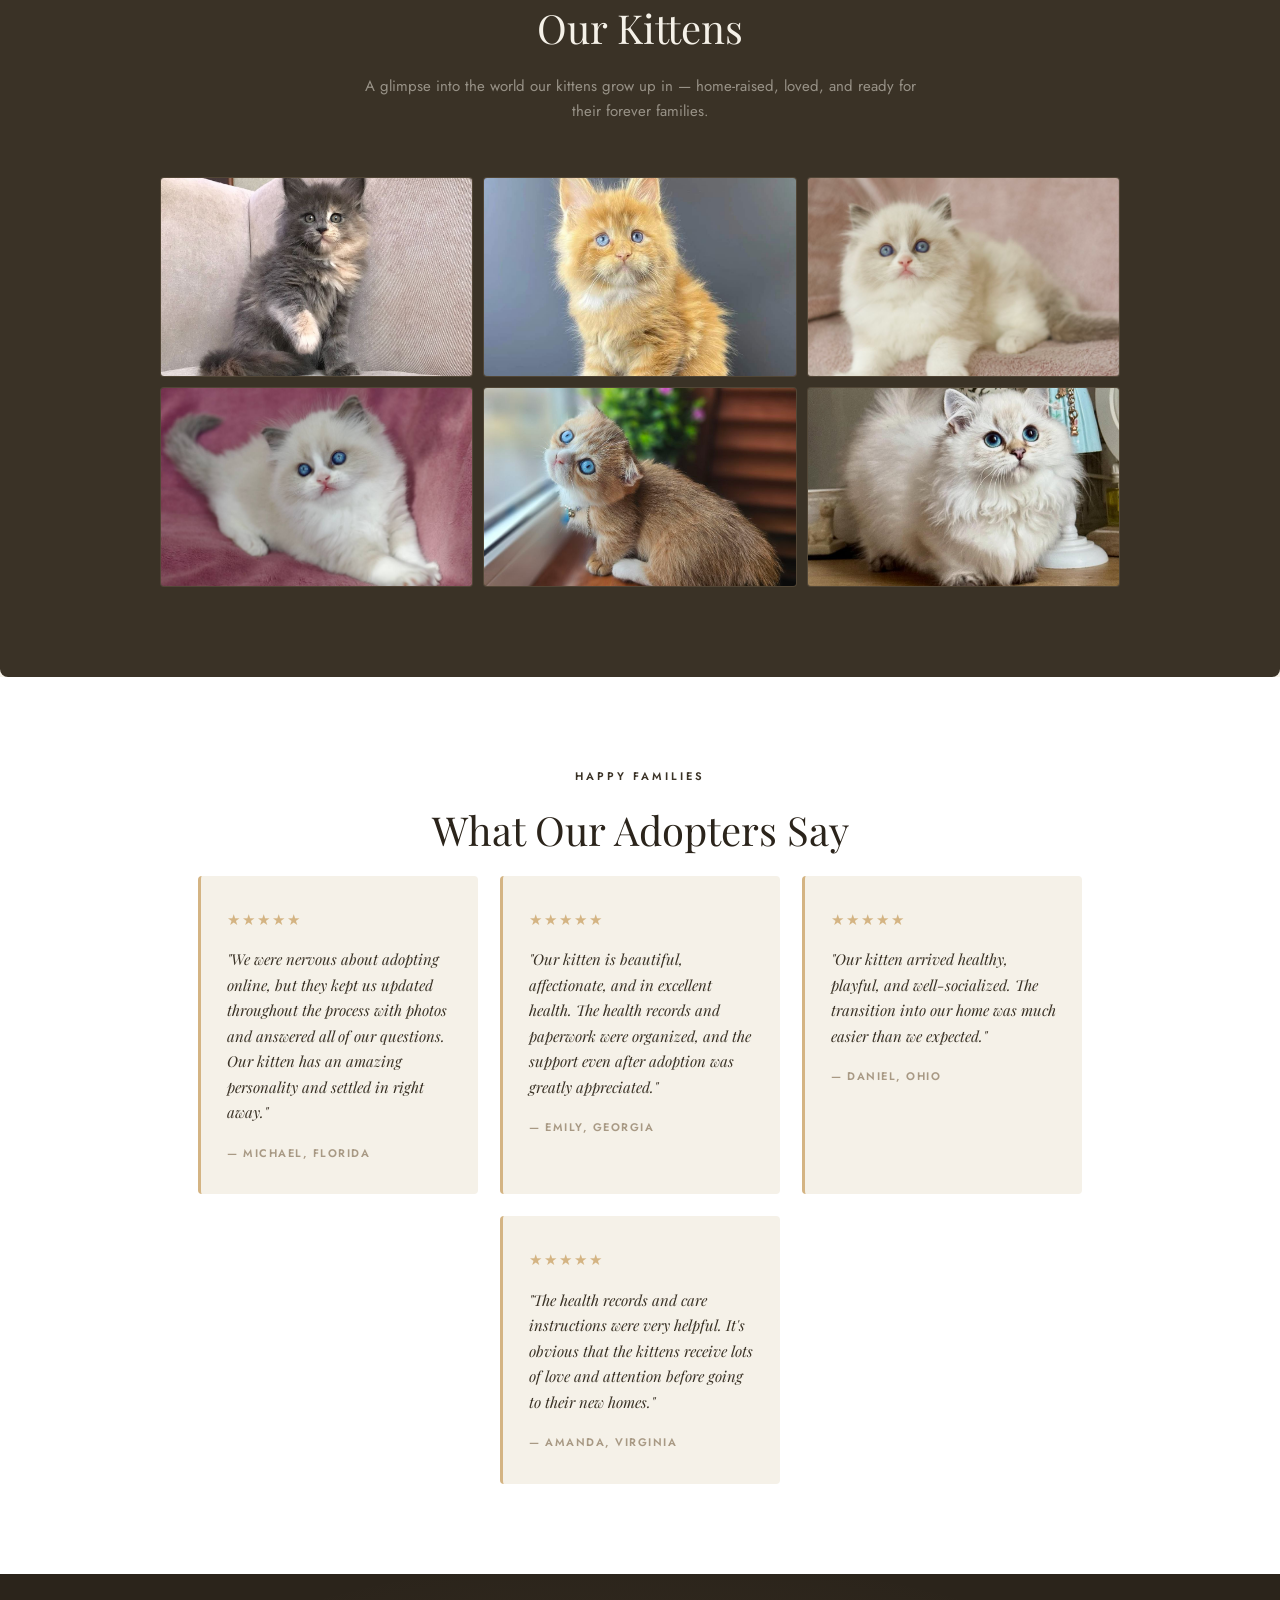
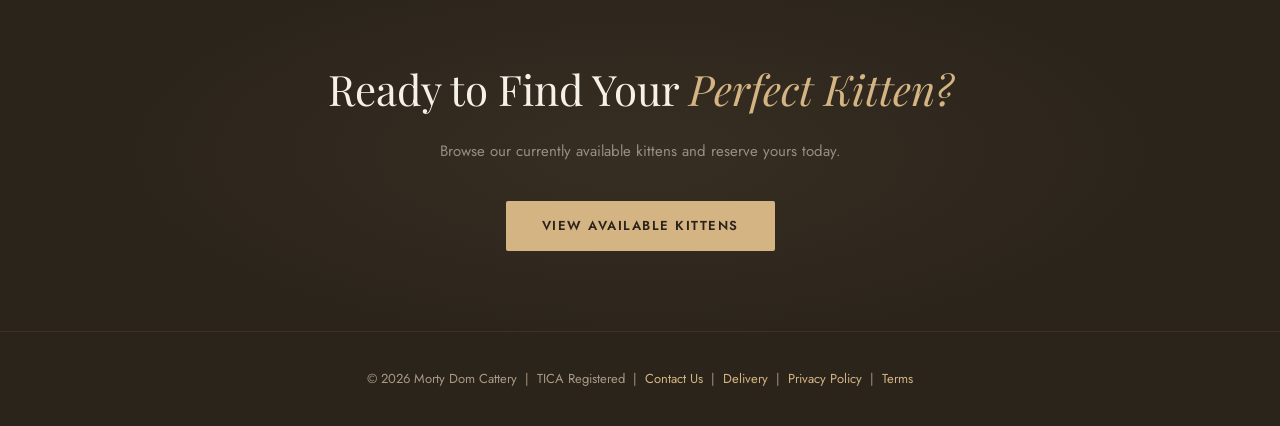
==== commit a3112f51: "Add testimonials section to index.html" ====
--- a/index.html
+++ b/index.html
@@ -175,7 +175,10 @@
   </section>
 
   <!-- TESTIMONIALS -->
-<div class="testi-grid">
+  <section class="testimonials">
+  <p class="section-label">Happy Families</p>
+  <h2 class="section-title">What Our Adopters Say</h2>
+  <div class="testi-grid">
   <div class="testi-card">
     <div class="stars">★★★★★</div>
     <blockquote>"We were nervous about adopting online, but they kept us updated throughout the process with photos and answered all of our questions. Our kitten has an amazing personality and settled in right away."</blockquote>
